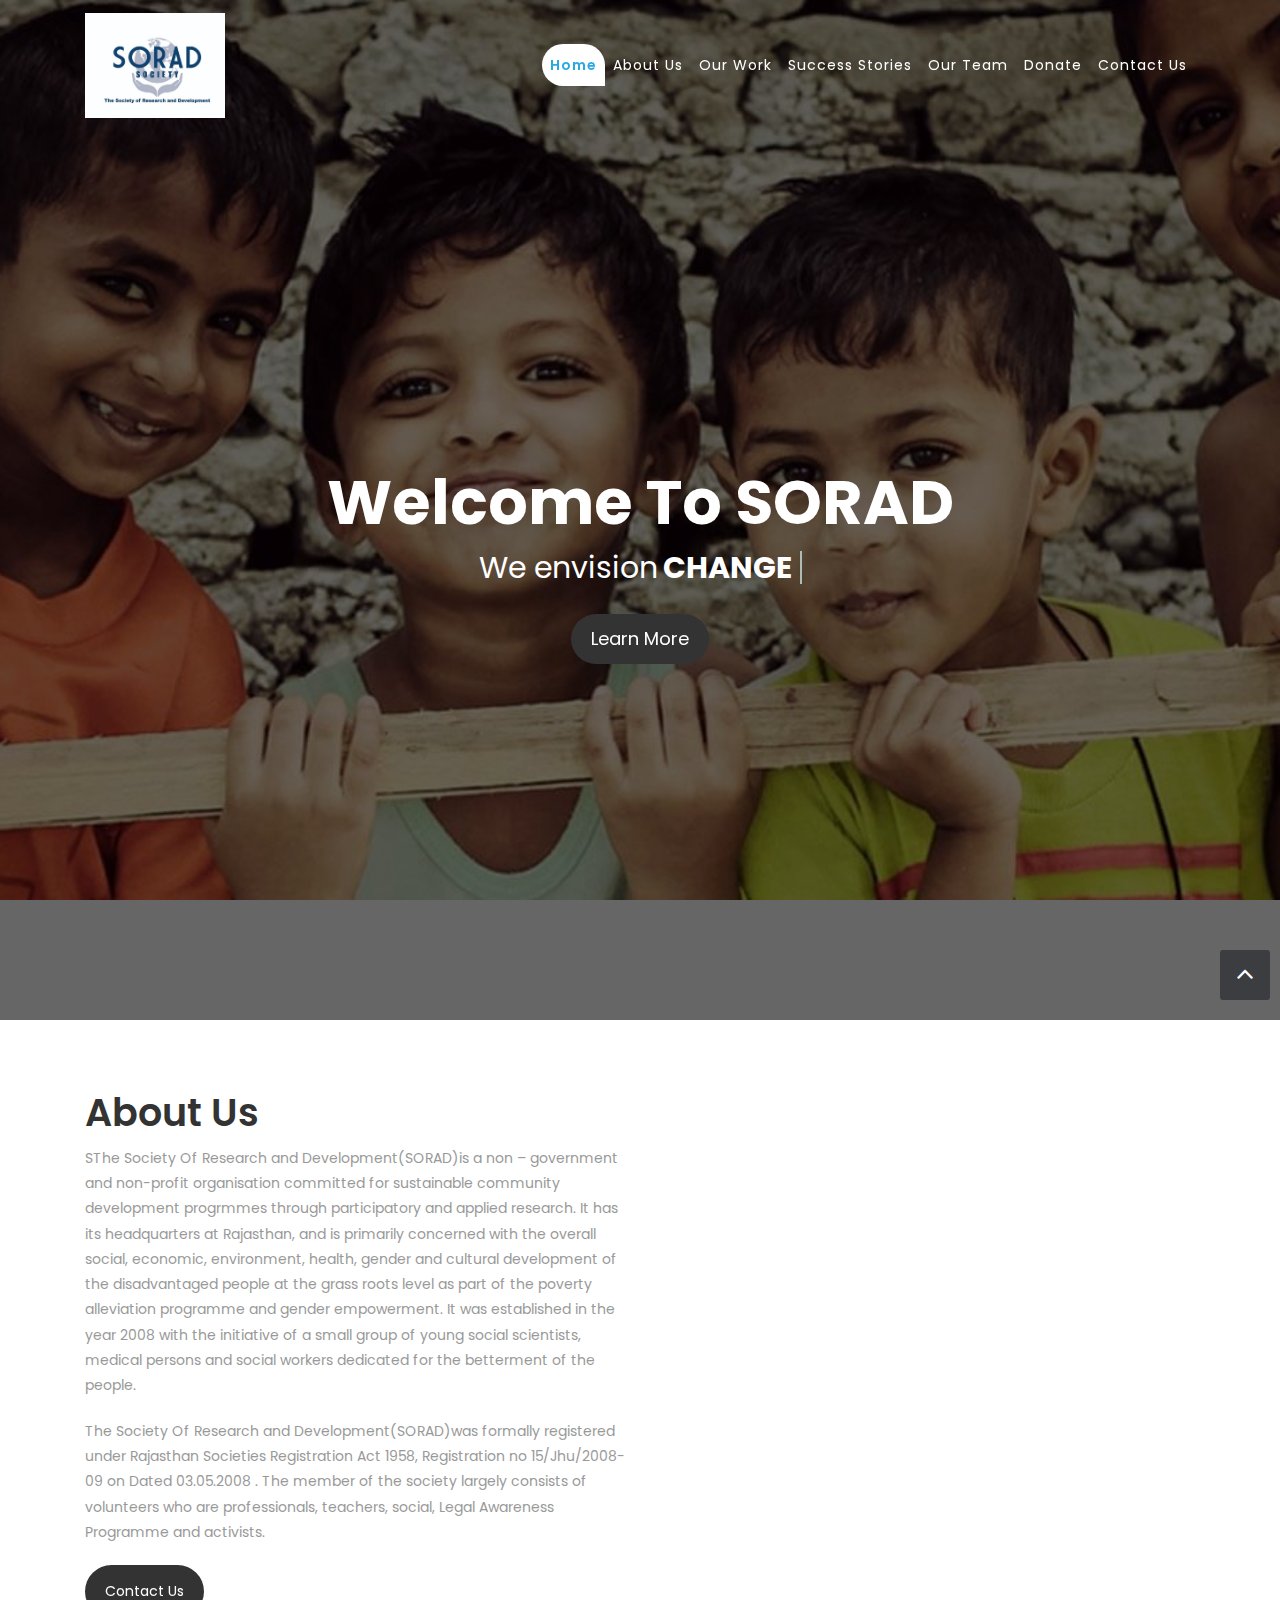
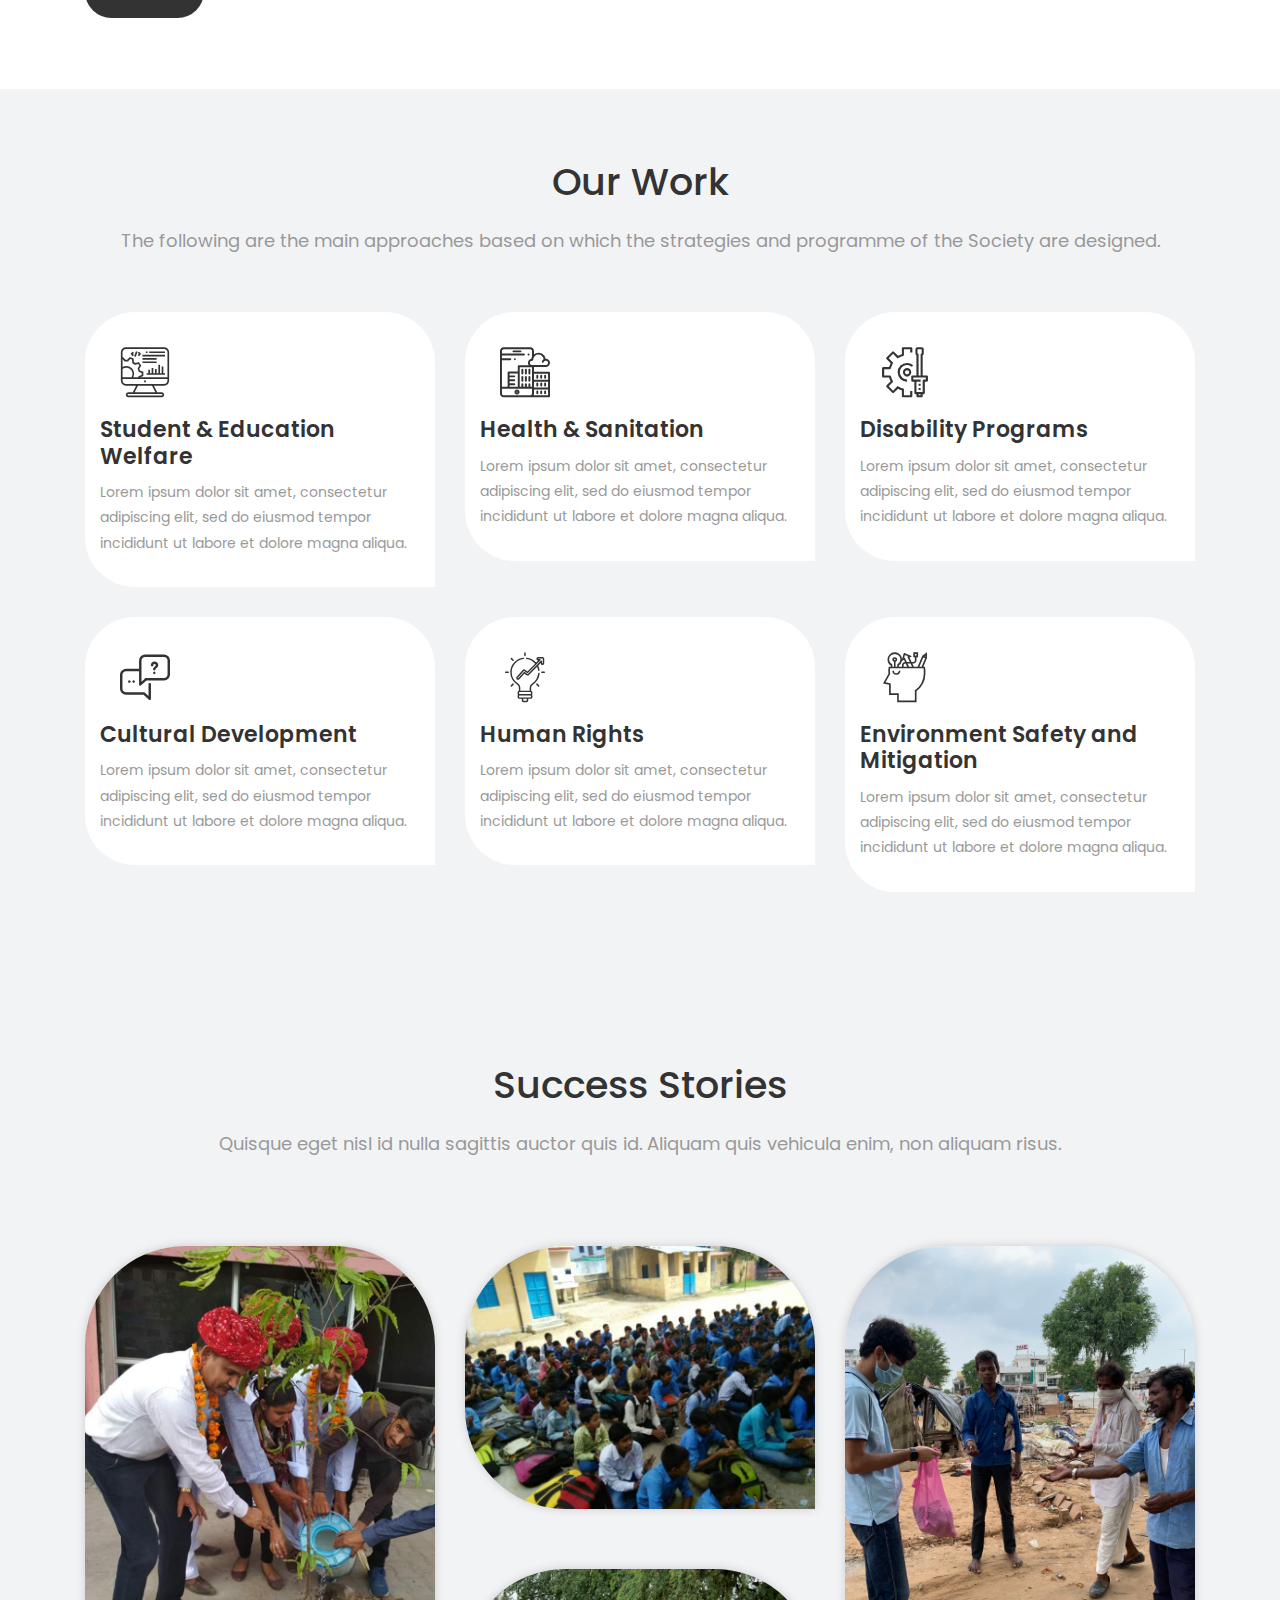
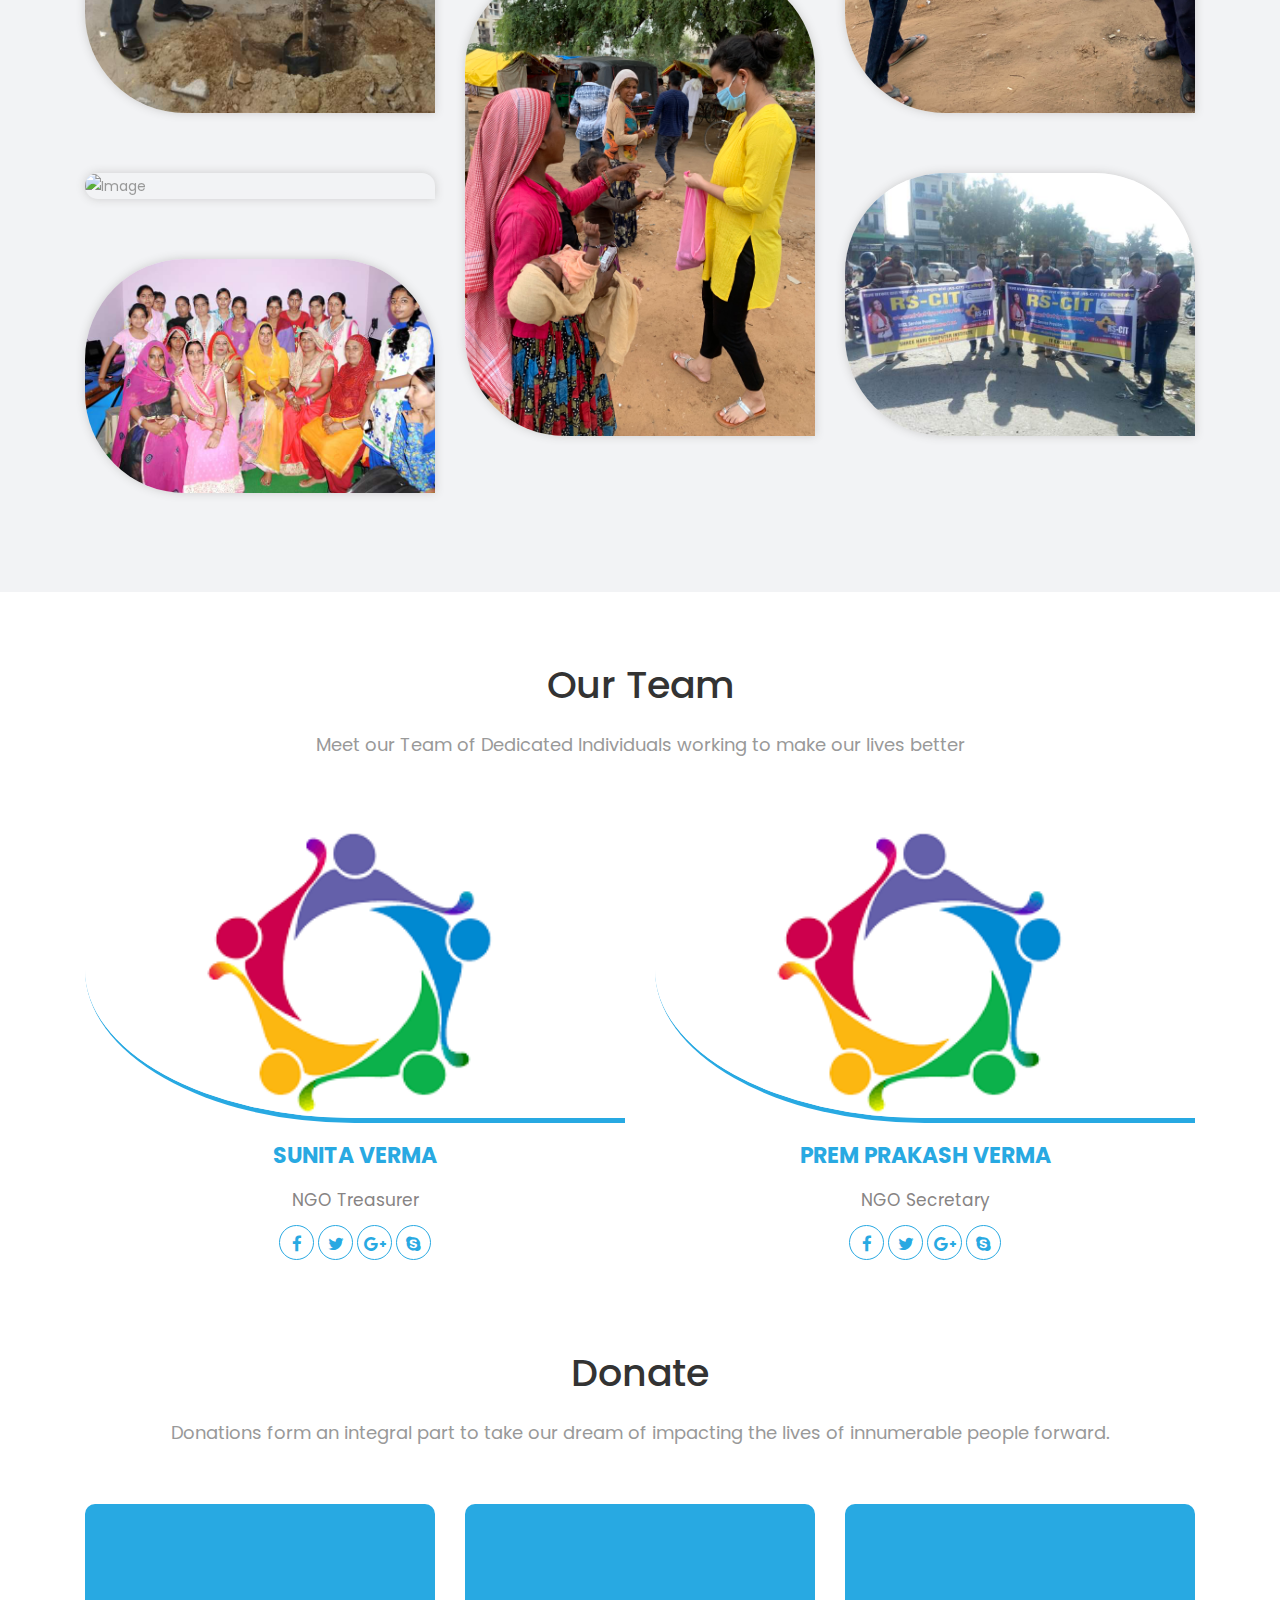
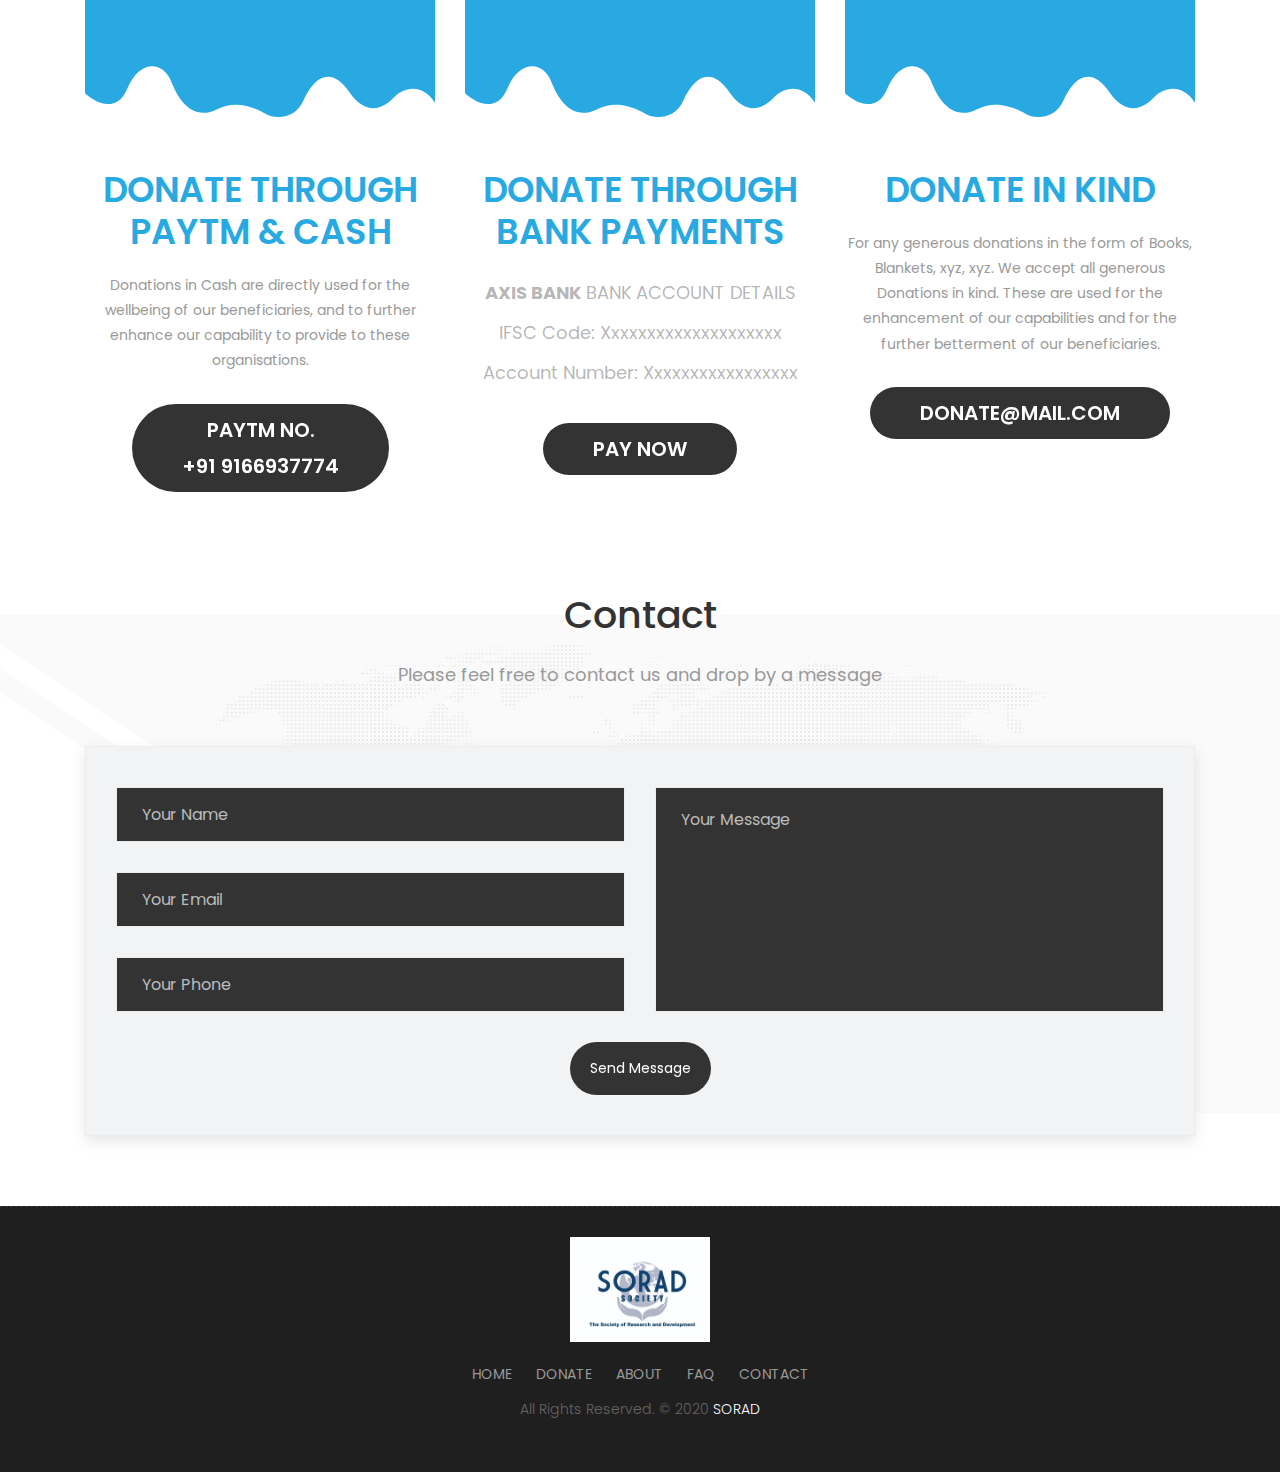
==== index.html @ 13f547b9 "First" ====
<!DOCTYPE html>
<html lang="en">

    <!-- Basic -->
    <meta charset="utf-8">
    <meta http-equiv="X-UA-Compatible" content="IE=edge">   
   
    <!-- Mobile Metas -->
    <meta name="viewport" content="width=device-width, minimum-scale=1.0, maximum-scale=1.0, user-scalable=no">
 
     <!-- Site Metas -->
    <title>SORAD || NGO || JAIPUR</title>  
    <meta name="keywords" content="">
    <meta name="description" content="">
    <meta name="author" content="">

    <!-- Site Icons -->
    <link rel="shortcut icon" href="images/favicon.png" type="image/x-icon" />
    <link rel="apple-touch-icon" href="images/favicon.png">

    <!-- Bootstrap CSS -->
    <link rel="stylesheet" href="css/bootstrap.min.css">
    <!-- Site CSS -->
    <link rel="stylesheet" href="style.css">
    <!-- Responsive CSS -->
    <link rel="stylesheet" href="css/responsive.css">
    <!-- Custom CSS -->
    <link rel="stylesheet" href="css/custom.css">
	<script src="js/modernizr.js"></script> <!-- Modernizr -->

    <!--[if lt IE 9]>
      <script src="https://oss.maxcdn.com/libs/html5shiv/3.7.0/html5shiv.js"></script>
      <script src="https://oss.maxcdn.com/libs/respond.js/1.4.2/respond.min.js"></script>
    <![endif]-->

</head>
<body id="page-top" class="politics_version">

    <!-- LOADER -->
    <div id="preloader">
        <div id="main-ld">
			<div id="loader"></div>  
		</div>
    </div><!-- end loader -->
    <!-- END LOADER -->
	
    <!-- Navigation -->
    <nav class="navbar navbar-expand-lg navbar-dark fixed-top" id="mainNav">
      <div class="container">
        <a class="navbar-brand js-scroll-trigger" href="#page-top">
			<img class="img" src="images/logo.jpeg" alt="" />
		</a>
        <button class="navbar-toggler navbar-toggler-right" type="button" data-toggle="collapse" data-target="#navbarResponsive" aria-controls="navbarResponsive" aria-expanded="false" aria-label="Toggle navigation">
          Menu
          <i class="fa fa-bars"></i>
        </button>
        <div class="collapse navbar-collapse" id="navbarResponsive">
          <ul class="navbar-nav text-uppercase ml-auto">
            <li class="nav-item">
              <a class="nav-link js-scroll-trigger active" href="#home">Home</a>
            </li>
            <li class="nav-item">
              <a class="nav-link js-scroll-trigger" href="#about">About Us</a>
            </li>
            <li class="nav-item">
              <a class="nav-link js-scroll-trigger" href="#services">Our Work</a>
            </li>
            <li class="nav-item">
              <a class="nav-link js-scroll-trigger" href="#portfolio">Success Stories</a>
            </li>
			<li class="nav-item">
              <a class="nav-link js-scroll-trigger" href="#team">Our Team</a>
            </li>
			<li class="nav-item">
              <a class="nav-link js-scroll-trigger" href="#pricing">Donate</a>
            </li>
			<li class="nav-item">
              <a class="nav-link js-scroll-trigger" href="#contact">Contact Us</a>
            </li>
          </ul>
        </div>
      </div>
    </nav>
	
	<section id="home" class="main-banner parallaxie" style="background: url('uploads/banner-01.jpg')">
		<div class="heading">
			<h1>Welcome to SORAD</h1>			
			<h3 class="cd-headline clip is-full-width">
				<span>We envision </span>
				<span class="cd-words-wrapper">
					<b class="is-visible"> Change</b>
					<b>reducing poverty</b>
					<b>fighting isolation</b>
					<b>making lives better</b>
				</span>
				<div class="btn-ber">
					<!-- <a class="get_btn hvr-bounce-to-top" href="#">Get started</a> -->
					<a class="learn_btn hvr-bounce-to-top" href="#">Learn More</a>
				</div>
			</h3>
		</div>
	</section>

    <div id="about" class="section wb">
        <div class="container">
            <div class="row">
                <div class="col-md-6">
                    <div class="message-box">                        
                        <h2>About Us</h2>
                        <p>SThe Society Of Research and Development(SORAD)is a non – government and non-profit organisation committed for sustainable community development progrmmes through participatory and applied research. It has its headquarters at Rajasthan, and is primarily concerned with the overall social, economic, environment, health, gender and cultural development of the disadvantaged people at the grass roots level as part of the poverty alleviation programme and gender empowerment. It was established in the year 2008 with the initiative of a small group of young social scientists, medical persons and social workers dedicated for the betterment of the people.
						<p>The Society Of Research and Development(SORAD)was formally registered under Rajasthan Societies Registration Act 1958, Registration no 15/Jhu/2008-09 on Dated 03.05.2008 . The member of the society largely consists of volunteers who are professionals, teachers, social, Legal Awareness Programme and activists.</p>

                        <a href="#" class="sim-btn hvr-bounce-to-top"><span>Contact Us</span></a>
                    </div><!-- end messagebox -->
                </div><!-- end col -->

                <div class="col-md-6">
                    <div class="right-box-pro wow fadeIn">
                        <img src="uploads/about_04.jpeg" alt="" class="img-fluid img-rounded">
                    </div><!-- end media -->
                </div><!-- end col -->
            </div><!-- end row -->
        </div><!-- end container -->
    </div><!-- end section -->
	
    <div id="services" class="section lb">
        <div class="container">
            <div class="section-title text-center">
                <h3>Our Work</h3>
                <p>The following are the main approaches based on which the strategies and programme of the Society are designed.</p>
            </div><!-- end title -->

            <div class="row">
				<div class="col-md-4">
                    <div class="services-inner-box">
						<div class="ser-icon">
							<i class="flaticon-seo"></i>
						</div>
						<h2>Student & Education Welfare</h2>
						<p>Lorem ipsum dolor sit amet, consectetur adipiscing elit, sed do eiusmod tempor incididunt ut labore et dolore magna aliqua.</p>
					</div>
                </div><!-- end col -->
                <div class="col-md-4">
                    <div class="services-inner-box">
						<div class="ser-icon">
							<i class="flaticon-development"></i>
						</div>
						<h2>Health & Sanitation</h2>
						<p>Lorem ipsum dolor sit amet, consectetur adipiscing elit, sed do eiusmod tempor incididunt ut labore et dolore magna aliqua.</p>
					</div>
                </div><!-- end col -->
				<div class="col-md-4">
                    <div class="services-inner-box">
						<div class="ser-icon">
							<i class="flaticon-process"></i>
						</div>
						<h2>Disability Programs</h2>
						<p>Lorem ipsum dolor sit amet, consectetur adipiscing elit, sed do eiusmod tempor incididunt ut labore et dolore magna aliqua.</p>
					</div>
                </div><!-- end col -->
				<div class="col-md-4">
                    <div class="services-inner-box">
						<div class="ser-icon">
							<i class="flaticon-discuss-issue"></i>
						</div>
						<h2>Cultural Development</h2>
						<p>Lorem ipsum dolor sit amet, consectetur adipiscing elit, sed do eiusmod tempor incididunt ut labore et dolore magna aliqua.</p>
					</div>
                </div><!-- end col -->
				<div class="col-md-4">
                    <div class="services-inner-box">
						<div class="ser-icon">
							<i class="flaticon-idea"></i>
						</div>
						<h2>Human Rights</h2>
						<p>Lorem ipsum dolor sit amet, consectetur adipiscing elit, sed do eiusmod tempor incididunt ut labore et dolore magna aliqua.</p>
					</div>
                </div><!-- end col -->
				<div class="col-md-4">
                    <div class="services-inner-box">
						<div class="ser-icon">
							<i class="flaticon-idea-1"></i>
						</div>
						<h2>Environment Safety and Mitigation</h2>
						<p>Lorem ipsum dolor sit amet, consectetur adipiscing elit, sed do eiusmod tempor incididunt ut labore et dolore magna aliqua.</p>
					</div>
                </div><!-- end col -->
            </div><!-- end row -->
        </div><!-- end container -->
    </div><!-- end section -->
	
	<div id="portfolio" class="section lb">
		<div class="container">
			<div class="section-title text-center">
                <h3>Success Stories</h3>
                <p>Quisque eget nisl id nulla sagittis auctor quis id. Aliquam quis vehicula enim, non aliquam risus.</p>
            </div><!-- end title -->
			
			<div class="gallery-menu row">
				<div class="col-md-12">
					<!-- <div class="button-group filter-button-group text-center">
						<button class="active" data-filter="*">All</button>
						<button data-filter=".gal_a">Web Development</button>
						<button data-filter=".gal_b">Creative Design</button>
						<button data-filter=".gal_c">Graphic Design</button>
					</div> -->
				</div>
			</div>
			
			<div class="gallery-list row">
				<div class="col-md-4 col-sm-6 gallery-grid gal_a gal_b">
					<div class="gallery-single fix">
						<img src="uploads/gallery1.jpeg" class="img-fluid" alt="Image">
						<div class="img-overlay">
							<a href="uploads/gallery_img-01.jpg" data-rel="prettyPhoto[gal]" class="hoverbutton global-radius"><i class="fa fa-picture-o"></i></a>
						</div>
					</div>
				</div>
				
				<div class="col-md-4 col-sm-6 gallery-grid gal_c gal_b">
					<div class="gallery-single fix">
						<img src="uploads/gallery2.jpeg" class="img-fluid" alt="Image">
						<div class="img-overlay">
							<a href="uploads/gallery_img-02.jpg" data-rel="prettyPhoto[gal]" class="hoverbutton global-radius"><i class="fa fa-picture-o"></i></a>
						</div>
					</div>
				</div>
				
				<div class="col-md-4 col-sm-6 gallery-grid gal_a gal_c">
					<div class="gallery-single fix">
						<img src="uploads/gallery3.jpg" class="img-fluid" alt="Image">
						<div class="img-overlay">
							<a href="uploads/gallery_img-03.jpg" data-rel="prettyPhoto[gal]" class="hoverbutton global-radius"><i class="fa fa-picture-o"></i></a>
						</div>
					</div>
				</div>
				
				<div class="col-md-4 col-sm-6 gallery-grid gal_b gal_a">
					<div class="gallery-single fix">
						<img src="uploads/gallery7.jpg" class="img-fluid" alt="Image">
						<div class="img-overlay">
							<a href="uploads/gallery_img-04.jpg" data-rel="prettyPhoto[gal]" class="hoverbutton global-radius"><i class="fa fa-picture-o"></i></a>
						</div>
					</div>
				</div>
				<div class="col-md-4 col-sm-6 gallery-grid gal_b gal_a">
					<div class="gallery-single fix">
						<img src="uploads/gallery8.jpg" class="img-fluid" alt="Image">
						<div class="img-overlay">
							<a href="uploads/gallery_img-04.jpg" data-rel="prettyPhoto[gal]" class="hoverbutton global-radius"><i class="fa fa-picture-o"></i></a>
						</div>
					</div>
				</div>
				<div class="col-md-4 col-sm-6 gallery-grid gal_a gal_c">
					<div class="gallery-single fix">
						<img src="uploads/gallery5.jpeg" class="img-fluid" alt="Image">
						<div class="img-overlay">
							<a href="uploads/gallery_img-05.jpg" data-rel="prettyPhoto[gal]" class="hoverbutton global-radius"><i class="fa fa-picture-o"></i></a>
						</div>
					</div>
				</div>
				
				<div class="col-md-4 col-sm-6 gallery-grid gal_c gal_a">
					<div class="gallery-single fix">
						<img src="uploads/gallery6.jpeg" class="img-fluid" alt="Image">
						<div class="img-overlay">
							<a href="uploads/gallery_img-06.jpg" data-rel="prettyPhoto[gal]" class="hoverbutton global-radius"><i class="fa fa-picture-o"></i></a>
						</div>
					</div>
				</div>
			</div>
			</div>
		</div>
	</div>
	
	
	<div id="team" class="section wb">
		<div class="container">
			<div class="section-title text-center">
				<h3>Our Team</h3>
				<p>Meet our Team of Dedicated Individuals working to make our lives better</p>
			</div><!-- end title -->
		
			<div class="row">
				<div class="col-md-6 col-sm-12">
					<div class="our-team">
						<div class="pic">
							<img src="images/logo.png">
						</div>
						<div class="team-content">
							<h3 class="title">Sunita Verma</h3>
							<span class="post">NGO Treasurer</span>
							<ul class="social">
								<li><a href="#" class="fa fa-facebook"></a></li>
								<li><a href="#" class="fa fa-twitter"></a></li>
								<li><a href="#" class="fa fa-google-plus"></a></li>
								<li><a href="#" class="fa fa-skype"></a></li>
							</ul>
						</div>
					</div>
				</div>
				
				<div class="col-md-6 col-sm-12">
					<div class="our-team">
						<div class="pic">
							<img src="images/logo.png">
						</div>
						<div class="team-content">
							<h3 class="title">Prem Prakash Verma</h3>
							<span class="post">NGO Secretary</span>
							<ul class="social">
								<li><a href="#" class="fa fa-facebook"></a></li>
								<li><a href="#" class="fa fa-twitter"></a></li>
								<li><a href="#" class="fa fa-google-plus"></a></li>
								<li><a href="#" class="fa fa-skype"></a></li>
							</ul>
						</div>
					</div>
				</div>
				<!-- 
				<div class="col-md-3 col-sm-6">
					<div class="our-team">
						<div class="pic">
							<img src="uploads/Khetanshu.jpeg">
						</div>
						<div class="team-content">
							<h3 class="title">Khetanshu</h3>
							<span class="post">Influencer</span>
							<ul class="social">
								<li><a href="#" class="fa fa-facebook"></a></li>
								<li><a href="#" class="fa fa-twitter"></a></li>
								<li><a href="#" class="fa fa-google-plus"></a></li>
								<li><a href="#" class="fa fa-skype"></a></li>
							</ul>
						</div>
					</div>
				</div>
				
				<div class="col-md-3 col-sm-6">
					<div class="our-team">
						<div class="pic">
							<img src="uploads/Khetanshu.jpeg">
						</div>
						<div class="team-content">
							<h3 class="title">Khetanshu</h3>
							<span class="post">NGO Head</span>
							<ul class="social">
								<li><a href="#" class="fa fa-facebook"></a></li>
								<li><a href="#" class="fa fa-twitter"></a></li>
								<li><a href="#" class="fa fa-google-plus"></a></li>
								<li><a href="#" class="fa fa-skype"></a></li>
							</ul>
						</div>
					</div>
				</div> -->
			</div>
		</div>
	</div>
	
	<div class="container">
			<div class="section-title text-center">
                <h3>Donate</h3>
                <p> Donations form an integral part to take our dream of impacting the lives of innumerable people forward. </p>
            </div>
			<div class="row">
                <div class="col-md-4 col-sm-6">
                    <div class="pricingTable">
                        <svg x="0" y="0" viewBox="0 0 360 220">
                            <g>
                                <path fill="#28a9e2" d="M0.732,193.75c0,0,29.706,28.572,43.736-4.512c12.976-30.599,37.005-27.589,44.983-7.061
                                    c8.09,20.815,22.83,41.034,48.324,27.781c21.875-11.372,46.499,4.066,49.155,5.591c6.242,3.586,28.729,7.626,38.246-14.243
                                    s27.202-37.185,46.917-8.488c19.715,28.693,38.687,13.116,46.502,4.832c7.817-8.282,27.386-15.906,41.405,6.294V0H0.48
                                    L0.732,193.75z"></path>
                            </g>
                            <text transform="matrix(1 0 0 1 69.7256 116.2686)" fill="#fff" font-size="78.4489"></text>
                            <text transform="matrix(0.9566 0 0 1 197.3096 83.9121)" fill="#fff" font-size="29.0829"></text>
                            <text transform="matrix(1 0 0 1 233.9629 115.5303)" fill="#fff" font-size="15.4128"></text>
                        </svg>
                        <div class="pricing-content">
                            <h3 class="title">Donate Through Paytm & Cash</h3>
                            <ul class="pricing-content">
                                Donations in Cash are directly used for the wellbeing of our beneficiaries, and to further enhance our capability to provide to these organisations.
                            </ul>
                            <a href="#" class="sim-btn hvr-bounce-to-top pricingTable-signup">Paytm No.<br> +91 9166937774</a>
                        </div>
                    </div>
                </div>

                <div class="col-md-4 col-sm-6">
                    <div class="pricingTable blue">
                        <svg x="0" y="0" viewBox="0 0 360 220">
                            <g>
                                <path fill="#28a9e2" d="M0.732,193.75c0,0,29.706,28.572,43.736-4.512c12.976-30.599,37.005-27.589,44.983-7.061
                                    c8.09,20.815,22.83,41.034,48.324,27.781c21.875-11.372,46.499,4.066,49.155,5.591c6.242,3.586,28.729,7.626,38.246-14.243
                                    s27.202-37.185,46.917-8.488c19.715,28.693,38.687,13.116,46.502,4.832c7.817-8.282,27.386-15.906,41.405,6.294V0H0.48
                                    L0.732,193.75z"></path>
                            </g>
                            <text transform="matrix(1 0 0 1 69.7256 116.2686)" fill="#fff" font-size="78.4489"></text>
                            <text transform="matrix(0.9566 0 0 1 197.3096 83.9121)" fill="#fff" font-size="29.0829"></text>
                            <text transform="matrix(1 0 0 1 233.9629 115.5303)" fill="#fff" font-size="15.4128"></text>
                        </svg>
                        <div class="pricing-content">
                            <h3 class="title">Donate Through Bank Payments</h3>
                            <ul class="pricing-content">
                                <li>
                                	<b> AXIS BANK</b>
                                	BANK ACCOUNT DETAILS <br>
                                	IFSC Code: xxxxxxxxxxxxxxxxxxxx
                                	Account Number: xxxxxxxxxxxxxxxxx

                                </li>
                            </ul>
                            <a href="#" class="sim-btn hvr-bounce-to-top pricingTable-signup">Pay Now</a>
                        </div>
                    </div>
                </div>

                <div class="col-md-4 col-sm-6">
                    <div class="pricingTable red">
                        <svg x="0" y="0" viewBox="0 0 360 220">
                            <g>
                                <path fill="#28a9e2" d="M0.732,193.75c0,0,29.706,28.572,43.736-4.512c12.976-30.599,37.005-27.589,44.983-7.061
                                    c8.09,20.815,22.83,41.034,48.324,27.781c21.875-11.372,46.499,4.066,49.155,5.591c6.242,3.586,28.729,7.626,38.246-14.243
                                    s27.202-37.185,46.917-8.488c19.715,28.693,38.687,13.116,46.502,4.832c7.817-8.282,27.386-15.906,41.405,6.294V0H0.48
                                    L0.732,193.75z"></path>
                            </g>
                            <text transform="matrix(1 0 0 1 69.7256 116.2686)" fill="#fff" font-size="78.4489"></text>
                            <text transform="matrix(0.9566 0 0 1 197.3096 83.9121)" fill="#fff" font-size="29.0829"></text>
                            <text transform="matrix(1 0 0 1 233.9629 115.5303)" fill="#fff" font-size="15.4128"></text>
                        </svg>
                        <div class="pricing-content">
                            <h3 class="title">Donate In Kind</h3>
                            <ul class="pricing-content">
                                For any generous donations in the form of Books, Blankets, xyz, xyz. We accept all generous Donations in kind. These are used for the enhancement of our capabilities and for the further betterment of our beneficiaries.
                            </ul>
                            <a href="#" class="sim-btn hvr-bounce-to-top pricingTable-signup">donate@mail.com</a>
                        </div>
                    </div>
                </div>
            </div>
			
		</div>
	</div>

    <div id="contact" class="section db">
        <div class="container">
            <div class="section-title text-center">
                <h3>Contact</h3>
                <p>Please feel free to contact us and drop by a message</p>
            </div><!-- end title -->

            <div class="row">
                <div class="col-md-12">
                    <div class="contact_form">
                        <div id="message"></div>
                        <form id="contactForm" name="sentMessage" novalidate="novalidate">
							<div class="row">
								<div class="col-md-6">
									<div class="form-group">
										<input class="form-control" id="name" type="text" placeholder="Your Name" required="required" data-validation-required-message="Please enter your name.">
										<p class="help-block text-danger"></p>
									</div>
									<div class="form-group">
										<input class="form-control" id="email" type="email" placeholder="Your Email" required="required" data-validation-required-message="Please enter your email address.">
										<p class="help-block text-danger"></p>
									</div>
									<div class="form-group">
										<input class="form-control" id="phone" type="tel" placeholder="Your Phone" required="required" data-validation-required-message="Please enter your phone number.">
										<p class="help-block text-danger"></p>
									</div>
								</div>
								<div class="col-md-6">
									<div class="form-group">
										<textarea class="form-control" id="message" placeholder="Your Message" required="required" data-validation-required-message="Please enter a message."></textarea>
										<p class="help-block text-danger"></p>
									</div>
								</div>
								<div class="clearfix"></div>
								<div class="col-lg-12 text-center">
									<div id="success"></div>
									<button id="sendMessageButton" class="sim-btn hvr-bounce-to-top" type="submit">Send Message</button>
								</div>
							</div>
						</form>
                    </div>
                </div><!-- end col -->
            </div><!-- end row -->
        </div><!-- end container -->
    </div><!-- end section -->

    <div class="copyrights">
        <div class="container">
            <div class="footer-distributed">
				<a href="#"><img src="images/logo.jpeg" class="img" alt="" /></a>
                <div class="footer-center">
                    <p class="footer-links">
                        <a href="#">Home</a>
                        <!-- <a href="#">Blog</a> -->
                        <a href="#">Donate</a>
                        <a href="#">About</a>
                        <a href="#">Faq</a>
                        <a href="#">Contact</a>
                    </p>
                    <p class="footer-company-name">All Rights Reserved. &copy; 2020 <a href="#">SORAD</a>				
				</p>
                </div>
            </div>
        </div><!-- end container -->
    </div><!-- end copyrights -->

    <a href="#" id="scroll-to-top" class="dmtop global-radius"><i class="fa fa-angle-up"></i></a>

    <!-- ALL JS FILES -->
    <script src="js/all.js"></script>
	<!-- Camera Slider -->
	<script src="js/jquery.mobile.customized.min.js"></script>
	<script src="js/jquery.easing.1.3.js"></script> 
	<script src="js/parallaxie.js"></script>
	<script src="js/headline.js"></script>
	<!-- Contact form JavaScript -->
    <script src="js/jqBootstrapValidation.js"></script>
    <script src="js/contact_me.js"></script>
    <!-- ALL PLUGINS -->
    <script src="js/custom.js"></script>
    <script src="js/jquery.vide.js"></script>

</body>
</html>
---- style.css ----
/*------------------------------------------------------------------
    Version: 1.0
-------------------------------------------------------------------*/

/*------------------------------------------------------------------
    IMPORT FONTS
-------------------------------------------------------------------*/

@import url('https://fonts.googleapis.com/css?family=Poppins:100,200,300,400,500,600,700,800');

/*------------------------------------------------------------------
    IMPORT FILES
-------------------------------------------------------------------*/

@import url(css/animate.css);
@import url(css/camera.css);
@import url(css/flaticon.css);
@import url(css/prettyPhoto.css);
@import url(css/owl.carousel.css);
@import url(css/font-awesome.min.css);

/*------------------------------------------------------------------
    SKELETON
-------------------------------------------------------------------*/

body {
    color: #999999;
    font-size: 14px;
    font-family: 'Poppins', sans-serif;
    line-height: 1.80857;
}

html, body{
	height: 100%;
}

body.demos .section {
    background: url(images/bg.png) repeat top center #f2f3f5;
}

body.demos .section-title img {
    max-width: 280px;
    display: block;
    margin: 10px auto;
}

body.demos .service-widget h3 {
    border-bottom: 1px solid #ededed;
    font-size: 18px;
    padding: 20px 0;
    background-color: #ffffff;
}

body.demos .service-widget {
    margin: 0 0 30px;
    padding: 30px;
    background-color: #fff
}

body.demos .container-fluid {
    max-width: 1080px
}

a {
    color: #1f1f1f;
    text-decoration: none !important;
    outline: none !important;
    -webkit-transition: all .3s ease-in-out;
    -moz-transition: all .3s ease-in-out;
    -ms-transition: all .3s ease-in-out;
    -o-transition: all .3s ease-in-out;
    transition: all .3s ease-in-out;
}

h1,
h2,
h3,
h4,
h5,
h6 {
    letter-spacing: 0;
    font-weight: normal;
    position: relative;
    padding: 0 0 10px 0;
    font-weight: normal;
    line-height: 120% !important;
    color: #333333;
    margin: 0
}

h1 {
    font-size: 24px
}

h2 {
    font-size: 22px
}

h3 {
    font-size: 18px
}

h4 {
    font-size: 16px
}

h5 {
    font-size: 14px
}

h6 {
    font-size: 13px
}

h1 a,
h2 a,
h3 a,
h4 a,
h5 a,
h6 a {
    color: #212121;
    text-decoration: none!important;
    opacity: 1
}

h1 a:hover,
h2 a:hover,
h3 a:hover,
h4 a:hover,
h5 a:hover,
h6 a:hover {
    opacity: .8
}

a {
    color: #222222;
    text-decoration: none;
    outline: none;
}

a,
.btn {
    text-decoration: none !important;
    outline: none !important;
    -webkit-transition: all .3s ease-in-out;
    -moz-transition: all .3s ease-in-out;
    -ms-transition: all .3s ease-in-out;
    -o-transition: all .3s ease-in-out;
    transition: all .3s ease-in-out;
}

.btn-custom {
    margin-top: 20px;
    background-color: transparent !important;
    border: 2px solid #ddd;
    padding: 12px 40px;
    font-size: 16px;
}

.lead {
    font-size: 18px;
    line-height: 30px;
    color: #767676;
    margin: 0;
    padding: 0;
}

blockquote {
    margin: 20px 0 20px;
    padding: 30px;
}

ul, li, ol{
	margin: 0px;
	list-style: none;
	padding: 0px;
}


/*------------------------------------------------------------------
    WP CORE
-------------------------------------------------------------------*/

.first {
    clear: both
}

.last {
    margin-right: 0
}

.alignnone {
    margin: 5px 20px 20px 0;
}

.aligncenter,
div.aligncenter {
    display: block;
    margin: 5px auto 5px auto;
}

.alignright {
    float: right;
    margin: 10px 0 20px 20px;
}

.alignleft {
    float: left;
    margin: 10px 20px 20px 0;
}

a img.alignright {
    float: right;
    margin: 10px 0 20px 20px;
}

a img.alignnone {
    margin: 10px 20px 20px 0;
}

a img.alignleft {
    float: left;
    margin: 10px 20px 20px 0;
}

a img.aligncenter {
    display: block;
    margin-left: auto;
    margin-right: auto
}

.wp-caption {
    background: #fff;
    border: 1px solid #f0f0f0;
    max-width: 96%;
    /* Image does not overflow the content area */
    padding: 5px 3px 10px;
    text-align: center;
}

.wp-caption.alignnone {
    margin: 5px 20px 20px 0;
}

.wp-caption.alignleft {
    margin: 5px 20px 20px 0;
}

.wp-caption.alignright {
    margin: 5px 0 20px 20px;
}

.wp-caption img {
    border: 0 none;
    height: auto;
    margin: 0;
    max-width: 98.5%;
    padding: 0;
    width: auto;
}

.wp-caption p.wp-caption-text {
    font-size: 11px;
    line-height: 17px;
    margin: 0;
    padding: 0 4px 5px;
}


/* Text meant only for screen readers. */

.screen-reader-text {
    clip: rect(1px, 1px, 1px, 1px);
    position: absolute !important;
    height: 1px;
    width: 1px;
    overflow: hidden;
}

.screen-reader-text:focus {
    background-color: #f1f1f1;
    border-radius: 3px;
    box-shadow: 0 0 2px 2px rgba(0, 0, 0, 0.6);
    clip: auto !important;
    color: #21759b;
    display: block;
    font-size: 14px;
    font-size: 0.875rem;
    font-weight: bold;
    height: auto;
    left: 5px;
    line-height: normal;
    padding: 15px 23px 14px;
    text-decoration: none;
    top: 5px;
    width: auto;
    z-index: 100000;
    /* Above WP toolbar. */
}


/*------------------------------------------------------------------
    HEADER
-------------------------------------------------------------------*/

.navbar-dark{
	background-color: transparent;
	transition: all 0.3s ease 0s;
}

.navbar-dark .navbar-nav .nav-link{
	color: #ffffff;
	letter-spacing: 1px;
	font-size: 14px;
	position: relative;
	text-transform: capitalize;
}
.navbar-dark .navbar-nav .nav-link:hover{
	color: #ffffff;
}
.navbar-dark .navbar-nav .nav-link.active{
	font-weight: 600;
}
.navbar-dark .navbar-nav .nav-link::after {
    content: '';
    width: 0;
    height: 3px;
    background: #ffffff;
    position: absolute;
    bottom: 0;
    left: 0;
	right: 0;
	text-align: center;
	margin: 0 auto;
    border-radius: 0px;
    -webkit-transition: all .5s;
    transition: all .5s;
    z-index: -1;
}
.navbar-dark .navbar-nav .nav-link.active{
	color: #28a9e2;
}
.navbar-dark .navbar-nav .nav-link.active::after {
	width: 100%;
	height: 42px;
	border-radius: 100px 100px 0px 100px;
}


#mainNav.navbar-shrink .navbar-nav .nav-link{
	color: #28a9e2;
}

#mainNav.navbar-shrink .navbar-nav .nav-link::after{
	background: #28a9e2;
}

#mainNav.navbar-shrink .navbar-nav .nav-link.active{
	color: #ffffff;
}

#mainNav.navbar-shrink .navbar-brand img{
	max-width: 130px;
}


/*------------------------------------------------------------------
    SECTIONS
-------------------------------------------------------------------*/

.main-banner{
	height: 100%;
	position: relative;
}

.main-banner{
	display: table;
    width: 100%;
	text-align: center;
}
.main-banner::after {
    content: " ";
    position: absolute;
    top: 0;
    bottom: 0;
    left: 0;
    right: 0;
    background-color: #000;
    z-index: 0;
    opacity: .6;
}
.heading{
	color: #fff;
	display: table-cell;
    padding-top: 120px;
	vertical-align: middle;
	position: relative;
	z-index: 1;
}
.heading h1{
	color: #ffffff;
	font-weight: 700;
	font-size: 62px;
	text-transform: capitalize;
}
.heading p{
	font-size: 18px;
	padding: 20px 0px;
}

.heading h3{
	color: ffffff;
}

.cd-words-wrapper {
  display: inline-block;
  position: relative;
  text-align: left;
}
.cd-words-wrapper b {
  display: inline-block;
  position: absolute;
  white-space: nowrap;
  left: 0;
  top: 0;
}
.cd-words-wrapper b.is-visible {
  position: relative;
}
.no-js .cd-words-wrapper b {
  opacity: 0;
}
.no-js .cd-words-wrapper b.is-visible {
  opacity: 1;
}

/* -------------------------------- 

xclip 

-------------------------------- */
.cd-headline.clip span {
  display: inline-block;
  padding: .2em 0;
  color: #ffffff;
  font-size: 30px;
}
.cd-headline.clip span b{
	text-transform: uppercase;
}
.cd-headline.clip .cd-words-wrapper {
  overflow: hidden;
  vertical-align: top;
}
.cd-headline.clip .cd-words-wrapper::after {
  /* line */
  content: '';
  position: absolute;
  top: 0;
  right: 0;
  width: 2px;
  height: 100%;
  background-color: #aebcb9;
}
.cd-headline.clip b {
  opacity: 0;
}
.cd-headline.clip b.is-visible {
  opacity: 1;
}


#mainNav.navbar-shrink {
    padding-top: 10px;
    padding-bottom: 10px;
    background-color: #ffffff;
	-webkit-animation: fadeInDown 700ms;
	animation: fadeInDown 700ms;
	-webkit-backface-visibility: hidden;
	border-radius: 0px;
	background: rgba(255, 255, 255) none repeat;
	box-shadow: -1px 1px 1px rgba(0, 0, 0, 0.1);
}

#clouds{
	margin-top: -5%;
	position: relative;
	z-index: 1;
}
#clouds path {
    fill: #ffffff;
    bottom: -10px;
    overflow: hidden;
    stroke: #ffffff;
}

.section {
    display: block;
    position: relative;
    overflow: hidden;
    padding: 70px 0;
}

.noover {
    overflow: visible;
}

.noover .btn-dark {
    border: 0 !important;
}

.nopad {
    padding: 0;
}

.nopadtop {
    padding-top: 0;
}

.section.wb {
    background-color: #ffffff;
}

.section.lb {
    background-color: #f2f3f5;
}

.section.db {
    background-color: #111111;
}

.section.color1 {
    background-color: #448AFF;
}

.first-section {
    display: block;
    position: relative;
    overflow: hidden;
    padding: 16em 0 13em;
}

.first-section h2 {
    color: #ffffff;
    font-size: 68px;
    font-weight: 300;
    text-transform: capitalize;
    display: block;
    margin: 0;
    padding: 0 0 30px;
    position: relative;
}

.first-section .lead {
    font-size: 21px;
    font-weight: 300;
    padding: 0 0 40px;
    margin: 0;
    line-height: inherit;
    color: #ffffff;
}

.macbookright {
    width: 980px;
    position: absolute;
    right: -15%;
    bottom: -6%;
}

.section-title {
    display: block;
    position: relative;
    margin-bottom: 60px;
}

.section-title p {
    color: #999;
    font-weight: 400;
    font-size: 18px;
    line-height: 23px;
    margin: 0;
}

.section-title h3 {
    font-size: 38px;
    font-weight: 500;
    line-height: 62px;
    margin: 0 0 25px;
    padding: 0;
    text-transform: none;
}

.section.colorsection p,
.section.colorsection h3{
    color: #ffffff;
}



.btn-hover-new{
	color: #333333;
	-webkit-transition: all 0.5s;
	-moz-transition: all 0.5s;
	-o-transition: all 0.5s;
	transition: all 0.5s;
	position: relative;
	border: 1px solid #333333;
	overflow: hidden;
	padding: 0px 18px;
	display: inline-block;
}

.sim-btn{	
	text-align: center;
	margin-right: auto;
	margin-left: auto;
	margin-top: 0px;
	cursor: pointer;
}

.btn-hover-new::after {
    content: attr(data-text);
    position: absolute;
    width: 100%;
    height: 100%;
    top: 0;
    left: 0;
    opacity: 0;
    -webkit-transform: translate(-30%, 0);
    transform: translate(-30%, 0);
    -webkit-transition: all 0.3s;
    -moz-transition: all 0.3s;
    -o-transition: all 0.3s;
    transition: all 0.3s;
}

.btn-hover-new span {
    -webkit-transition: all 0.3s;
    -moz-transition: all 0.3s;
    -o-transition: all 0.3s;
    transition: all 0.3s;
}

.btn-hover-new:hover{
	color: #ffffff;
	background-color: #333333;
}
.btn-hover-new:hover > span {
    opacity: 0;
    -webkit-transform: translate(0px,40px);
    transform: translate(0px,40px);
}
.btn-hover-new:hover::after {
    opacity: 1;
    -webkit-transform: translate(0, 0);
    transform: translate(0, 0);
}




.right-box-pro{
	position: relative;
	-webkit-box-shadow: 0px 0px 30px -4px rgba(0, 0, 0, 0.3);
	box-shadow: 0px 0px 30px -4px rgba(0, 0, 0, 0.3);
}
.right-box-pro img{
	position: relative;
	z-index: 2;
}
.right-box-pro::before {
    content: "";
    background: url(images/country-quilt-dark.png);
    width: 100%;
    height: 100%;
	border-radius: 100px 100px 0px 100px;
    position: absolute;
    bottom: -20px;
    right: -20px;
    z-index: 0;
}



.services-inner-box{
	padding: 15px;
	background: #ffffff;
	margin-bottom: 30px;
	border-radius: 50px 50px 0px 50px;
	position: relative;
	transition: all 0.3s ease-in-out 0s;
}
.ser-icon{
	width: 90px;
	height: 90px;
	text-align: center;
	line-height: 90px;
	position: relative;
	z-index: 1;
}
.ser-icon i{
	font-size: 50px;
	color: #333333;
}
.services-inner-box h2{
	font-size: 22px;
	font-weight: 600;
	position: relative;
	z-index: 1;
}
.services-inner-box p{
	font-size: 14px;
	position: relative;
	z-index: 1;
}

.services-inner-box::after{
	background: #28a9e2;
	width: 0px;
	height: 0px;
	content: "";
	position: absolute;
	right: 0px;
	bottom: 0px;
	border-radius: 50px 50px 0px 50px;
	transition: all 0.3s ease-in-out 0s;
	z-index: 0;
}
.services-inner-box:hover::after{
	width: 100%;
	height: 100%;
	transition: all 0.3s ease-in-out 0s;
}

.services-inner-box:hover .ser-icon i{
	color: #ffffff;
}

.services-inner-box:hover h2{
	color: #ffffff;
	transition: all 0.3s ease-in-out 0s;
}
.services-inner-box:hover p{
	color: #ffffff;
}
 
.img{
   
    height:auto;
    width: 140px;

}
.btn-ber{
	margin-top: 30px;
}

.get_btn{
	background: #ffffff;
	color: #333333;
	padding: 14px 20px;
	border-radius: 100px;
	overflow: hidden;
}
.get_btn:hover{
	color: #ffffff;
}

.learn_btn{
	background: #333333;
	color: #ffffff;
	padding: 14px 20px;
	border-radius: 100px;
	overflow: hidden;
}
.learn_btn:hover{
	color: #ffffff;
}

.sim-btn{
	background: #333333;
	color: #ffffff;
	padding: 14px 20px;
	border-radius: 100px;
	overflow: hidden;
	border: none;
}

.sim-btn:hover{
	color: #ffffff;
}

.hvr-bounce-to-top{
	display: inline-block;
	vertical-align: middle;
	-webkit-transform: perspective(1px) translateZ(0);
	transform: perspective(1px) translateZ(0);
	box-shadow: 0 0 1px rgba(0, 0, 0, 0);
	position: relative;
	-webkit-transition-property: color;
	transition-property: color;
	-webkit-transition-duration: 0.5s;
	transition-duration: 0.5s;
}
.hvr-bounce-to-top::before {
    content: "";
    position: absolute;
    z-index: -1;
    top: 0;
    left: 0;
    right: 0;
    bottom: 0;
    background: #2098D1;
    -webkit-transform: scaleY(0);
    transform: scaleY(0);
    -webkit-transform-origin: 50% 100%;
    transform-origin: 50% 100%;
    -webkit-transition-property: transform;
    transition-property: transform;
    -webkit-transition-duration: 0.5s;
    transition-duration: 0.5s;
    -webkit-transition-timing-function: ease-out;
    transition-timing-function: ease-out;
}
.hvr-bounce-to-top:hover::before, .hvr-bounce-to-top:focus::before, .hvr-bounce-to-top:active::before {
    -webkit-transform: scaleY(1);
    transform: scaleY(1);
    -webkit-transition-timing-function: cubic-bezier(0.52, 1.64, 0.37, 0.66);
    transition-timing-function: cubic-bezier(0.52, 1.64, 0.37, 0.66);
}



/*------------------------------------------------------------------
    PORTFOLIO
-------------------------------------------------------------------*/

.item-h2,
.item-h1 {
    height: 100% !important;
    height: auto !important;
}

.isotope-item {
    z-index: 2;
    padding: 0;
}

.isotope-hidden.isotope-item {
    pointer-events: none;
    z-index: 1;
}

.isotope,
.isotope .isotope-item {
    /* change duration value to whatever you like */
    -webkit-transition-duration: 0.8s;
    -moz-transition-duration: 0.8s;
    transition-duration: 0.8s;
}

.isotope {
    -webkit-transition-property: height, width;
    -moz-transition-property: height, width;
    transition-property: height, width;
}

.isotope .isotope-item {
    -webkit-transition-property: -webkit-transform, opacity;
    -moz-transition-property: -moz-transform, opacity;
    transition-property: transform, opacity;
}

.portfolio-filter ul {
    padding: 0;
    z-index: 2;
    display: block;
    position: relative;
    margin: 0;
}

.portfolio-filter ul li {
    border-radius: 0;
    display: inline-block;
    margin: 0 5px 0 0;
    text-decoration: none;
    text-transform: uppercase;
    vertical-align: middle;
}

.portfolio-filter ul li:last-child:after {
    content: "";
}

.portfolio-filter ul li .btn-dark {
    box-shadow: none;
    background-color: transparent;
    border: 1px solid #e6e7e6 !important;
    color: #1f1f1f;
    font-weight: 400;
    font-size: 13px;
    padding: 10px 30px;
}

.da-thumbs {
    list-style: none;
    position: relative;
    padding: 0;
}

.da-thumbs .pitem {
    margin: 0;
    padding: 15px;
    position: relative;
}

.da-thumbs .pitem a,
.da-thumbs .pitem a img {
    display: block;
    position: relative;
}

.da-thumbs .pitem a {
    overflow: hidden;
}

.da-thumbs .pitem a div {
    position: absolute;
    background-color: rgba(0, 0, 0, 0.8);
    width: 100%;
    height: 100%;
}

.da-thumbs .pitem a div h3 {
    display: block;
    color: #ffffff;
    font-size: 20px;
    padding: 30px 15px;
    text-transform: capitalize;
    font-weight: normal;
}

.da-thumbs .pitem a div h3 small {
    display: block;
    color: #ffffff;
    margin-top: 5px;
    font-size: 13px;
    font-weight: 300;
}

.da-thumbs .pitem a div i {
    background-color: #1f1f1f;
    position: absolute;
    color: #ffffff !important;
    bottom: 0;
    font-size: 15px;
    z-index: 12;
    right: 0;
    width: 40px;
    height: 40px;
    line-height: 40px;
    text-align: center;
}


/*------------------------------------------------------------------
    TESTIMONIALS
-------------------------------------------------------------------*/

.logos img {
    margin: auto;
    display: block;
    text-align: center;
    width: 100%;
    opacity: 0.3;
}

.logos img:hover {
    opacity: 0.5;
}

.desc h3 i {
    color: #cccccc;
    font-size: 37px;
    vertical-align: middle;
    margin-right: 12px;
}

.desc {
    padding: 30px;
    position: relative;
    background: #000;
    border: 1px solid #111111;
}

.testi-meta {
    display: block;
    margin-top: 20px;
}

.testimonial h4 {
    font-size: 18px;
    color: #333333;
    padding: 13px 0 0;
}

.testimonial img {
    max-width: 55px;
}

.testimonial small {
    margin-top: 7px;
    font-size: 16px;
    display: block;
}

.testimonial {
    background-color: transparent;
}

.testimonial h3 {
    padding: 0 0 10px;
    font-size: 20px;
    font-weight: 600;
	color: #ffffff;
}

.testimonial small,
.testimonial .lead {
    background-color: transparent;
    color: #aaa;
    display: block;
    font-size: 16px;
    font-style: normal;
    line-height: 30px;
    margin: 0;
    padding: 0;
    position: relative;
}

.testimonial p:after {
    display: none;
}


/*------------------------------------------------------------------
    PRICING TABLES
-------------------------------------------------------------------*/

.pricing-table {
    margin: 50px 0 0 0;
    background: #fff;
    box-shadow: 0 5px 14px rgba(0, 0, 0, 0.1);
}

.pricing-table i {
    width: 30px;
    color: #c2c2c2;
    display: inline-block;
    margin-right: 10px;
    padding-right: 5px;
    border-right: 1px solid #ececec;
}

.pricing-table .btn-dark {
    padding: 10px 24px;
    font-size: 15px;
}

.pricing-table strong {
    font-weight: 600;
    margin-right: 6px;
    color: #1f1f1f;
}

.pricing-table-header {
    padding: 30px 0 25px 0;
    background: #ffffff;
}

.pricing-table-header h2 {
    font-size: 31px;
    margin: 0;
    padding: 0;
    font-weight: 300;
}

.pricing-table-header h3 {
    font-size: 15px;
    font-weight: 600;
    color: #aaaaaa;
    margin-top: 10px;
    text-transform: uppercase;
}

.pricing-table-space {
    height: 10px;
}

.pricing-table-text {
    margin: 15px 30px 0 30px;
    padding: 0 10px 15px 10px;
    border-bottom: 1px solid #ececec;
    font-weight: 300;
    line-height: 30px;
    color: #c2c2c2;
    font-size: 16px;
}

.pricing-table-text p {
    font-weight: 400;
}

.pricing-table-features {
    margin: 15px 30px 0 30px;
    padding: 0 10px 15px 30px;
    border-bottom: 1px solid #ececec;
    text-align: left;
    line-height: 30px;
    font-size: 16px;
    color: #c2c2c2;
}

.pricing-table-highlighted h3,
.pricing-table-highlighted h2 {
    color: #ffffff !important;
}

.pricing-table-sign-up {
    margin-top: 25px;
    padding-bottom: 30px;
}


/* Highlighted table */

.pricing-table-highlighted {
    margin-top: 0;
}

.m130 {
    margin-top: 130px;
}

.nav-pills {
    border: 1px solid #e1e1e1;
}

.nav-pills > li {
    width: 50%;
    padding: 10px;
    float: left;
    margin: 0 !important;
}

.nav-pills > li > a {
    margin: 0!important;
    text-align: center;
    background-color: #f4f4f4;
}


/*------------------------------------------------------------------
    ICON BOXES
-------------------------------------------------------------------*/

.icon-wrapper {
    position: relative;
    cursor: pointer;
    display: block;
    z-index: 1;
}

.icon-wrapper i {
    width: 75px;
    height: 75px;
    text-align: center;
    line-height: 75px;
    font-size: 28px;
    background-color: #f2f3f5;
    color: #1f1f1f;
    margin-top: 0;
}

.small-icons.icon-wrapper:hover i,
.small-icons.icon-wrapper:hover i:hover,
.small-icons.icon-wrapper i {
    width: auto !important;
    height: auto !important;
    line-height: 1 !important;
    padding: 0 !important;
    color: #e3e3e3 !important;
    background-color: transparent !important;
    background: none !important;
    margin-right: 10px !important;
    vertical-align: middle;
    font-size: 24px !important;
}

.small-icons.icon-wrapper h3 {
    font-size: 18px;
    padding-bottom: 5px;
}

.small-icons.icon-wrapper p {
    padding: 0;
    margin: 0;
}

.icon-wrapper h3 {
    font-size: 21px;
    padding: 0 0 15px;
    margin: 0;
}

.icon-wrapper p {
    margin-bottom: 0;
    padding-left: 95px;
}

.icon-wrapper p small {
    display: block;
    color: #999;
    margin-top: 10px;
    text-transform: none;
    font-weight: 600;
    font-size: 16px;
}

.icon-wrapper p small:after {
    content: "\f105";
    font-family: FontAwesome;
    margin-left: 5px;
    font-size: 11px;
}


/*------------------------------------------------------------------
    MESSAGE BOXES
-------------------------------------------------------------------*/

.event_dit{
	margin-top: 20px;
}
.event_dit ul {
	float: left;
	width: 100%;
	padding-bottom: 15px;
	margin-bottom: 0px;
	position: relative;
	line-height: 12px;
}
.event_dit ul li{
	float: left;
	position: relative;
}

.event_dit ul li a{
	padding: 0px 5px;
	font-size: 14px;
	line-height: 25px;
	transition: all 0.3s ease-in-out;
	-webkit-transition: all 0.3s ease-in-out;
	-moz-transition: all 0.3s ease-in-out;
	-o-transition: all 0.3s ease-in-out;
	-moz-transition: all 0.3s ease-in-out;
}

.event_dit ul li a:hover{
	color: #333333;
}

.service-widget h3 {
    font-size: 21px;
    color: #ffffff;
    padding: 20px 0 12px;
    margin: 0;
}

.participate-wrap figure{
	overflow: hidden;
	position: relative;
}
.participate-wrap figure::before{
	background-color: #333333;
	content: "";
	position: absolute;
	border-radius: 100%;
	top: 0px;
	left: 0px;
	right: 0px;
	bottom: 0px;
	margin: auto;
	width: 0px;
	height: 0px;
	opacity: 0.7;
	transition: all 0.3s ease-in-out;
	-webkit-transition: all 0.3s ease-in-out;
	-moz-transition: all 0.3s ease-in-out;
	-o-transition: all 0.3s ease-in-out;
	-moz-transition: all 0.3s ease-in-out;
}

.participate-wrap figure figcaption{
	position: absolute;
	width: 100%;
	top: 0px;
	text-align: center;
	margin-top: -20px;
	opacity: 0;
	transition: all 0.3s ease-in-out;
	-webkit-transition: all 0.3s ease-in-out;
	-moz-transition: all 0.3s ease-in-out;
	-o-transition: all 0.3s ease-in-out;
	-moz-transition: all 0.3s ease-in-out;
}

.participate-wrap figure figcaption .global-radius{
	background: #ffffff;
	width: 38px;
	height: 38px;
	display: inline-block;
	text-align: center;
	line-height: 38px;
}

.participate-wrap:hover figure::before{
	width: 100%;
	height: 100%;
	border-radius: 0px;
}

.participate-wrap:hover figure figcaption {
	top: 50%;
	opacity: 1;
}

.service-widget h3 a,
.section.wb .service-widget h3,
.section.lb .service-widget h3 {
    color: #1f1f1f;
}

.service-widget p {
    margin-bottom: 0;
    padding-bottom: 0;
}

.message-box h4 {
    text-transform: uppercase;
    padding: 0;
    margin: 0 0 5px;
    font-weight: 600;
    letter-spacing: 0.5px;
    font-size: 15px;
    color: #999;
}

.message-box h2 {
    font-size: 38px;
    font-weight: 600;
    padding: 0 0 10px;
    margin: 0;
    line-height: 62px;
    margin-top: 0;
    text-transform: none;
}

.message-box p {
    margin-bottom: 20px;
}

.message-box .lead {
    padding-top: 10px;
	font-size: 16px;
	font-style: italic;
	color: #999;
	padding-bottom: 10px;
	padding-left: 15px;
}

.post-media {
    position: relative;
}

.post-media img {
    width: 100%;
}

.post-media_pp{
	overflow: hidden;
	position: relative;
}

.service-widget{
	margin-bottom: 30px;
}

.hover-up{
	background: #076799;
}

.service-widget .post-media_pp .hover-up{
	padding: 30px;
	position: absolute;
	left: 110%;
	width: 100%;
	top: 0;
	height: 100%;
	transition: all .35s ease-in-out;
	opacity: 0;
}
.service-widget .post-media_pp:hover .hover-up{
	opacity: 1;
	left: 0;
}

.section.wb .hover-up h3{
	font-size: 32px;
	color: #ffffff;
}

.section.wb .hover-up p{
	color: #cccccc;
}

.playbutton {
    position: absolute;
    color: #ffffff !important;
    top: 40%;
    font-size: 60px;
    z-index: 12;
    left: 0;
    right: 0;
    text-align: center;
    margin: -20px auto;
}

.hoverbutton {
    background-color: #333333;
    position: absolute;
    color: #ffffff !important;
    top: 70%;
    font-size: 21px;
    z-index: 12;
    left: 0;
    opacity: 0;
    right: 0;
    width: 50px;
    height: 50px;
    line-height: 50px;
    text-align: center;
    margin: -20px auto;
}

.service-widget:hover .hoverbutton {
    opacity: 1;
}

hr.hr1 {
    position: relative;
    margin: 60px 0;
    border: 1px dashed #f2f3f5;
}

hr.hr2 {
    position: relative;
    margin: 17px 0;
    border: 1px dashed #f2f3f5;
}

hr.hr3 {
    position: relative;
    margin: 25px 0 30px 0;
    border: 1px dashed #f2f3f5;
}

hr.invis {
    border-color: transparent;
}

hr.invis1 {
    margin: 10px 0;
    border-color: transparent;
}

.section.parallax hr.hr1 {
    border-color: rgba(255, 255, 255, 0.1);
}

.sep1 {
    display: block;
    position: absolute;
    content: '';
    width: 40px;
    height: 40px;
    bottom: -20px;
    left: 50%;
    margin-left: -14px;
    background-color: #1f1f1f;
    -ms-transform: rotate(45deg);
    -webkit-transform: rotate(45deg);
    transform: rotate(45deg);
    z-index: 1;
}

.sep2 {
    display: block;
    position: absolute;
    content: '';
    width: 40px;
    height: 40px;
    top: -20px;
    left: 50%;
    margin-left: -14px;
    background-color: #1f1f1f;
    -ms-transform: rotate(45deg);
    -webkit-transform: rotate(45deg);
    transform: rotate(45deg);
    z-index: 1;
}


/* Divider Styles */

.divider-wrapper {
    width: 100%;
    box-shadow: 0 5px 14px rgba(0, 0, 0, 0.1);
    height: 540px;
    margin: 0 auto;
    position: relative;
}

.divider-wrapper:hover {
    cursor: none;
}

.divider-bar {
    position: absolute;
    width: 10px;
    left: 50%;
    top: -10px;
    bottom: -15px;
}

.code-wrapper {
    border: 1px solid #ffffff;
    display: block;
    overflow: hidden;
    width: 100%;
    height: 100%;
    position: relative;
    background: url("uploads/code.jpg") no-repeat;
}

.design-wrapper {
    overflow: hidden;
    position: absolute;
    top: 0;
    left: 0;
    right: 0;
    bottom: 0;
    -webkit-transform: translateX(50%);
    transform: translateX(50%);
}

.design-image {
    display: block;
    width: 100%;
    height: 100%;
    position: relative;
    -webkit-transform: translateX(-50%);
    transform: translateX(-50%);
    background: url("uploads/design.jpg") no-repeat;
}

.filter-button-group{
	border-radius: 0px;
	margin: 10px 0px;
	display: block;
	border-radius: 100px 100px 0px 100px;
}

.filter-button-group button.active{
	background: #28a9e2;
	color: #fff;
	box-shadow: 2px 20px 45px 5px rgba(0,0,0,.2);	
	border-radius: 100px 100px 0px 100px;
}

.filter-button-group button{
	color: #333;
	letter-spacing: 1px;
	text-transform: uppercase;
	font-weight: 600;
	font-size: 14px;
	cursor: pointer;
	background: #fff;
	padding: 12px 40px;
	border: none;
	border-radius: 0px;
	border-radius: 100px 100px 0px 100px;
}


.gallery-single{
	margin: 30px 15px;;
}

.gallery-single {
	position: relative;
	overflow: hidden;
	border-radius: 100px 100px 0px 100px;
	-webkit-box-shadow: 0 0 10px #ccc;
	box-shadow: 0 0 10px #ccc;
}

.gallery-list .img-overlay {
	border-radius: 100px 100px 0px 100px;
    position: absolute;
    top: 10px;
    left: 10px;
    right: 10px;
    bottom: 10px;
    background: rgba(40, 169, 226, 0.80);
    color: #35424C;
    opacity: 0;
    -webkit-transition: all .5s;
    transition: all .5s;
    z-index: 2;
    -webkit-transform: translateY(10px);
    transform: translateY(10px);
}

.gallery-list .gallery-single:hover .img-overlay {
    opacity: 1;
    -webkit-transform: translateY(0);
    transform: translateY(0);
}

.gallery-list .gallery-single:hover .img-overlay .hoverbutton{
	opacity: 1;
	top: 50%;
}


.post-box .date{
	display: inline-block;
	position: absolute;
	bottom: 5px;
	right: 5px;
	background: #28a9e2;
	color: #fff;
	padding: 10px 15px;
	text-align: center;
}

.post-thumb{
	position: relative;
	border-radius: 100px 100px 0px 100px;
	overflow: hidden;
}

.post-box{
	-webkit-box-shadow: 0px 5px 35px 0px rgba(148, 146, 245, 0.15);
	box-shadow: 0px 5px 35px 0px rgba(148, 146, 245, 0.15);
	background: #ffffff;
	border-radius: 100px 100px 0px 0px;
}

.post-box:hover .post-thumb::before{
	opacity: .6;
	-webkit-transform: translateY(0);
	transform: translateY(0);
}


.post-box .post-thumb::before{
	content: "";
	position: absolute;
	top: 0;
	right: 0;
	bottom: 0;
	left: 0;
	background-color: rgba(51, 51, 51, 0.80);
	opacity: 0;
	-webkit-transition: all .5s;
	transition: all .5s;
	-webkit-transform: translateY(10px);
	transform: translateY(10px);
}

.post-info{
	padding: 0px 15px 40px 15px;
	background: #ffffff;
	text-align: left;
	margin-top: 40px;
}

.post-info p{
	margin: 0px;
}

.post-info h4{
	font-size: 18px;
	font-weight: 700;
}

.post-info ul{
	display: block;
	text-align: left;
	margin-bottom: 15px;
}
.post-info ul li{
	display: inline-block;
	text-align: center;
}


/*------------------------------------------------------------------
    Our Team
-------------------------------------------------------------------*/

.our-team {
	text-align: center;
}
.our-team .pic{
    border-top: none;
    border-bottom: 5px solid #28a9e2;
    border-radius: 50% 50% 0 50%;
    overflow: hidden;
    transition: all 0.5s ease 0s;
}
.our-team:hover .pic{    
    border-bottom-color: #1c142b;
    border-radius: 0 50%;
}
.our-team .pic img{
    width: 100%;
    height: auto;
    transition: all 0.5s ease 0s;
}
.our-team .team-content{ padding: 20px 0; }
.our-team .title{
    font-size: 22px;
    font-weight: 700;
    color: #28a9e2;
    text-transform: uppercase;
    margin: 0 0 5px 0;
}
.our-team .post{
    display: block;
    font-size: 17px;
    color: #878484;
    text-transform: capitalize;
    margin-bottom: 10px;
}
.our-team .social{
    list-style: none;
    padding: 0;
    margin: 0;
}
.our-team .social li{ display: inline-block; }
.our-team .social li a{
    display: block;
    width: 35px;
    height: 35px;
    line-height: 35px;
    border-radius: 50%;
    border: 1px solid #28a9e2;
    background: #fff;
    font-size: 17px;
    color: #28a9e2;
    text-align: center;
    transition: all 0.5s ease 0s;
}
.our-team:hover .social li a{
    background: #1c142b;
    color: #fff;
}
@media only screen and (max-width: 990px){
    .our-team{ margin-bottom: 30px; }
}

/*------------------------------------------------------------------
    Pricing
-------------------------------------------------------------------*/


.pricingTable{
    background: #fff;
    border-radius: 10px;
    text-align: center;
    overflow: hidden;
    position: relative;
    transition: all 0.3s ease 0s;
}
.pricingTable:hover{ box-shadow: 0 0 5px rgba(0,0,0,0.8) inset, 0 0 10px rgba(0,0,0,0.8); }
.pricingTable svg{
    display: block;
    margin-left: -1px;
}
.pricingTable .pricing-content{
    padding: 50px 0 30px;
    position: relative;
}
.pricingTable .title{
    font-size: 35px;
    font-weight: 600;
    color: #28a9e2;
    text-transform: uppercase;
    margin: 0 0 10px 0;
}
.pricingTable .pricing-content ul{
    padding: 0;
    margin: 0 0 30px 0;
    list-style: none;
}
.pricingTable .pricing-content ul li{
    font-size: 18px;
    color: rgba(0,0,0,0.3);
    line-height: 40px;
    text-transform: capitalize;
}
.pricingTable .pricingTable-signup{
    display: inline-block;
    padding: 8px 50px;
    background: #333333;
    border-radius: 100px;
    font-size: 20px;
    font-weight: 600;
    color: #fff;
    text-transform: uppercase;
    position: relative;
    transition: all 0.3s ease 0s;
}
.pricingTable:hover .pricingTable-signup{ box-shadow: 0 0 10px #28a9e2; }
.pricingTable .pricingTable-signup:hover{
    color: #ffffff;
    background: #fff;
    box-shadow: 0 0 10px #28a9e2, 0 0 10px #1c142b inset;
}
.pricingTable.blue .title{ color: #28a9e2; }
.pricingTable.blue .pricingTable-signup{ background: #333333; }
.pricingTable.blue:hover .pricingTable-signup{ box-shadow: 0 0 10px #28a9e2; }
.pricingTable.blue .pricingTable-signup:hover{
    color: #ffffff;
    background: #fff;
    box-shadow:0 0 10px #28a9e2, 0 0 10px #1c142b inset;
}
.pricingTable.red .title{ color: #28a9e2; }
.pricingTable.red .pricingTable-signup{ background: #333333; }
.pricingTable.red:hover .pricingTable-signup{ box-shadow: 0 0 10px #28a9e2; }
.pricingTable.red .pricingTable-signup:hover{
    color: #ffffff;
    background: #fff;
    box-shadow:0 0 10px #28a9e2, 0 0 10px #1c142b inset;
}
@media only screen and (max-width: 990px){
    .pricingTable{ margin-bottom: 30px; }
}


/*------------------------------------------------------------------
    CONTACT
-------------------------------------------------------------------*/

.bootstrap-select {
    width: 100% \0;
    /*IE9 and below*/
}

.bootstrap-select > .dropdown-toggle {
    width: 100%;
    padding-right: 25px;
}

.has-error .bootstrap-select .dropdown-toggle,
.error .bootstrap-select .dropdown-toggle {
    border-color: #b94a48;
}

.bootstrap-select.fit-width {
    width: auto !important;
}

.bootstrap-select:not([class*="col-"]):not([class*="form-control"]):not(.input-group-btn) {
    width: 100%;
}

.bootstrap-select .dropdown-toggle:focus {
    outline: thin dotted #333333 !important;
    outline: 5px auto -webkit-focus-ring-color !important;
    outline-offset: -2px;
}

.bootstrap-select.form-control {
    margin-bottom: 0;
    padding: 0;
    border: none;
}

.bootstrap-select.form-control:not([class*="col-"]) {
    width: 100%;
}

.bootstrap-select.form-control.input-group-btn {
    z-index: auto;
}

.bootstrap-select.btn-group:not(.input-group-btn),
.bootstrap-select.btn-group[class*="col-"] {
    float: none;
    display: inline-block;
    margin-left: 0;
}

.bootstrap-select.btn-group.dropdown-menu-right,
.bootstrap-select.btn-group[class*="col-"].dropdown-menu-right,
.row .bootstrap-select.btn-group[class*="col-"].dropdown-menu-right {
    float: right;
}

.form-inline .bootstrap-select.btn-group,
.form-horizontal .bootstrap-select.btn-group,
.form-group .bootstrap-select.btn-group {
    margin-bottom: 0;
}

.form-group-lg .bootstrap-select.btn-group.form-control,
.form-group-sm .bootstrap-select.btn-group.form-control {
    padding: 0;
}

.form-inline .bootstrap-select.btn-group .form-control {
    width: 100%;
}

.bootstrap-select.btn-group.disabled,
.bootstrap-select.btn-group > .disabled {
    cursor: not-allowed;
}

.bootstrap-select.btn-group.disabled:focus,
.bootstrap-select.btn-group > .disabled:focus {
    outline: none !important;
}

.bootstrap-select.btn-group .dropdown-toggle .filter-option {
    display: inline-block;
    overflow: hidden;
    width: 100%;
    text-align: left;
}

.bootstrap-select.btn-group .dropdown-toggle .fa-angle-down {
    position: absolute;
    top: 30% !important;
    right: -5px;
    vertical-align: middle;
}

.bootstrap-select.btn-group[class*="col-"] .dropdown-toggle {
    width: 100%;
}

.bootstrap-select.btn-group .dropdown-menu {
    border: 1px solid #ededed;
    box-shadow: none;
    box-sizing: border-box;
    min-width: 100%;
    padding: 20px 10px;
    z-index: 1035;
}

.dropdown-menu > li > a {
    background-color: transparent !important;
    color: #bcbcbc !important;
    font-size: 15px;
    padding: 10px 20px;
}

.bootstrap-select.btn-group .dropdown-menu.inner {
    position: static;
    float: none;
    border: 0;
    padding: 0;
    margin: 0;
    border-radius: 0;
    -webkit-box-shadow: none;
    box-shadow: none;
}

.bootstrap-select.btn-group .dropdown-menu li {
    position: relative;
}

.bootstrap-select.btn-group .dropdown-menu li.active small {
    color: #fff;
}

.bootstrap-select.btn-group .dropdown-menu li.disabled a {
    cursor: not-allowed;
}

.bootstrap-select.btn-group .dropdown-menu li a {
    cursor: pointer;
}

.bootstrap-select.btn-group .dropdown-menu li a.opt {
    position: relative;
    padding-left: 2.25em;
}

.bootstrap-select.btn-group .dropdown-menu li a span.check-mark {
    display: none;
}

.bootstrap-select.btn-group .dropdown-menu li a span.text {
    display: inline-block;
}

.bootstrap-select.btn-group .dropdown-menu li small {
    padding-left: 0.5em;
}

.bootstrap-select.btn-group .dropdown-menu .notify {
    position: absolute;
    bottom: 5px;
    width: 96%;
    margin: 0 2%;
    min-height: 26px;
    padding: 3px 5px;
    background: #f5f5f5;
    border: 1px solid #e3e3e3;
    -webkit-box-shadow: inset 0 1px 1px rgba(0, 0, 0, 0.05);
    box-shadow: inset 0 1px 1px rgba(0, 0, 0, 0.05);
    pointer-events: none;
    opacity: 0.9;
    -webkit-box-sizing: border-box;
    -moz-box-sizing: border-box;
    box-sizing: border-box;
}

.bootstrap-select.btn-group .no-results {
    padding: 3px;
    background: #f5f5f5;
    margin: 0 5px;
    white-space: nowrap;
}

.bootstrap-select.btn-group.fit-width .dropdown-toggle .filter-option {
    position: static;
}

.bootstrap-select.btn-group.fit-width .dropdown-toggle .caret {
    position: static;
    top: auto;
    margin-top: 4px;
}

.bootstrap-select.btn-group.show-tick .dropdown-menu li.selected a span.check-mark {
    position: absolute;
    display: inline-block;
    right: 15px;
    margin-top: 5px;
}

.bootstrap-select.btn-group.show-tick .dropdown-menu li a span.text {
    margin-right: 34px;
}

.bootstrap-select.show-menu-arrow.open > .dropdown-toggle {
    z-index: 1036;
}

.bootstrap-select.show-menu-arrow .dropdown-toggle:before {
    content: '';
    border-left: 7px solid transparent;
    border-right: 7px solid transparent;
    border-bottom: 7px solid rgba(204, 204, 204, 0.2);
    position: absolute;
    bottom: -4px;
    left: 9px;
    display: none;
}

.bootstrap-select.show-menu-arrow .dropdown-toggle:after {
    content: '';
    border-left: 6px solid transparent;
    border-right: 6px solid transparent;
    border-bottom: 6px solid white;
    position: absolute;
    bottom: -4px;
    left: 10px;
    display: none;
}

.bootstrap-select.show-menu-arrow.dropup .dropdown-toggle:before {
    bottom: auto;
    top: -3px;
    border-top: 7px solid rgba(204, 204, 204, 0.2);
    border-bottom: 0;
}

.bootstrap-select.show-menu-arrow.dropup .dropdown-toggle:after {
    bottom: auto;
    top: -3px;
    border-top: 6px solid white;
    border-bottom: 0;
}

.bootstrap-select.show-menu-arrow.pull-right .dropdown-toggle:before {
    right: 12px;
    left: auto;
}

.bootstrap-select.show-menu-arrow.pull-right .dropdown-toggle:after {
    right: 13px;
    left: auto;
}

.bootstrap-select.show-menu-arrow.open > .dropdown-toggle:before,
.bootstrap-select.show-menu-arrow.open > .dropdown-toggle:after {
    display: block;
}

.bs-searchbox,
.bs-actionsbox,
.bs-donebutton {
    padding: 4px 8px;
}

.bs-actionsbox {
    float: left;
    width: 100%;
    -webkit-box-sizing: border-box;
    -moz-box-sizing: border-box;
    box-sizing: border-box;
}

.bs-actionsbox .btn-group button {
    width: 50%;
}

.bs-donebutton {
    float: left;
    width: 100%;
    -webkit-box-sizing: border-box;
    -moz-box-sizing: border-box;
    box-sizing: border-box;
}

.bs-donebutton .btn-group button {
    width: 100%;
}

.bs-searchbox + .bs-actionsbox {
    padding: 0 8px 4px;
}

.bs-searchbox .form-control {
    margin-bottom: 0;
    width: 100%;
}

select.bs-select-hidden,
select.selectpicker {
    display: none !important;
}

select.mobile-device {
    position: absolute !important;
    top: 0;
    left: 0;
    display: block !important;
    width: 100%;
    height: 100% !important;
    opacity: 0;
}


/*# sourceMappingURL=bootstrap-select.css.map */

.bootstrap-select > .btn {
    background: rgba(0, 0, 0, 0) none repeat scroll 0 0;
    font-size: 15px;
    height: 33px;
    box-shadow: none !important;
    border: 0 !important;
    padding: 0;
    width: 100%;
    color: #bcbcbc !important;
}

.contact_form {
    border: 1px solid #ededed;
    box-shadow: 0 5px 14px rgba(0, 0, 0, 0.1);
    background-color: #f2f3f5;
    padding: 40px 30px;
}

.contact_form .form-control {
    background-color: #333333;
    margin-bottom: 30px;
    border: 1px solid #ebebeb;
    box-sizing: border-box;
    color: #bcbcbc;
    font-size: 16px;
    outline: 0 none;
    padding: 10px 25px;
    height: 55px;
    resize: none;
    box-shadow: none !important;
    width: 100%;
	border-radius: 0px;
}

.contact_form textarea {
    color: #bcbcbc;
    padding: 20px 25px !important;
    height: 160px !important;
}

.contact_form .form-control::-webkit-input-placeholder {
    color: #bcbcbc;
}

.contact_form .form-control::-moz-placeholder {
    opacity: 1;
    color: #bcbcbc;
}

.contact_form .form-control::-ms-input-placeholder {
    color: #bcbcbc;
}

#contact {
    background: url(images/1.jpg) no-repeat center center #ffffff;
}

.contact_form textarea.form-control{
	min-height: 225px;
}

.form-group{
	position: relative;
}

.help-block{
	position: absolute;
	top: 100%;
	left: 0px;
}

/*------------------------------------------------------------------
    FOOTER
-------------------------------------------------------------------*/

.cac {
    background-color: #232323;
    -webkit-transition: all .3s ease-in-out;
    -moz-transition: all .3s ease-in-out;
    -ms-transition: all .3s ease-in-out;
    -o-transition: all .3s ease-in-out;
    transition: all .3s ease-in-out;
}

.cac:hover a h3 {
    color: #fff !important;
}

.cac a h3 {
    color: #999;
}

.cac h3 {
    padding: 60px 0;
    margin: 0;
    font-weight: 400;
    font-size: 20px;
    text-transform: capitalize;
    line-height: !important;
}

.footer {
    padding: 90px 0 80px !important;
    color: #999;
    background-color: #1f1f1f;
}

.footer .widget-title {
    position: relative;
    display: block;
    margin-bottom: 30px;
}

.footer .widget-title small {
    color: #999;
    display: block;
    padding: 0 58px;
    text-transform: uppercase;
}

.footer .widget-title h3 {
    color: #fff;
    font-weight: 300;
    font-size: 21px;
    padding: 0;
    margin: 0;
    line-height: 1 !important;
}

.footer-links {
    list-style: none;
    padding: 0;
}

.footer-links a {
    color: #999;
}

.footer-links a:hover,
.footer a:hover {
    color: #333333 !important;
}

.footer-links li {
    margin-bottom: 10px;
    display: block;
    width: 100%;
    border-bottom: 1px dashed rgba(255, 255, 255, 0.1);
    padding-bottom: 10px;
}

.twitter-widget li {
    margin-bottom: 0;
    border: 0 !important;
}

.twitter-widget li i {
    border-right: 0 !important;
    margin-right: 0;
}

.footer-links li:last-child {
    margin-bottom: 0;
    padding-bottom: 0;
    border: 0;
}

.footer-links i {
    display: inline-block;
    width: 25px;
    margin-right: 10px;
    border-right: 1px dashed rgba(255, 255, 255, 0.1);
}

.copyrights {
    border-top: 1px dashed rgba(255, 255, 255, 0.1);
    background-color: #1f1f1f;
    box-sizing: border-box;
    width: 100%;
    text-align: center;
    padding: 30px 0px;
    overflow: hidden;
}


/* Footer left */

.footer-distributed .footer-left {
    float: left;
}

.footer-distributed .footer-links {
    margin: 0 0 10px;
    text-transform: uppercase;
    padding: 0;
}

.footer-distributed .footer-links a {
    display: inline-block;
    line-height: 1.8;
    margin: 0 10px 0 10px;
    text-decoration: none;
}

.footer-distributed .footer-company-name {
    font-weight: 300;
    margin: 0 10px;
    color: #666;
    padding: 0;
}


.footer-distributed a{
	margin-bottom: 20px;
	display: inline-block;
}

/* Footer right */

.footer-distributed .footer-right {
    float: right;
}


/* The search form */

.footer-distributed form {
    position: relative;
}

.footer-distributed form input {
    display: block;
    border-radius: 3px;
    box-sizing: border-box;
    background-color: #181818;
    border: none;
    font: inherit;
    font-size: 15px;
    font-weight: normal;
    color: #999;
    width: 400px;
    padding: 18px 50px 18px 18px;
}

.footer-distributed form input:focus {
    outline: none;
}


/* Changing the placeholder color */

.footer-distributed form input::-webkit-input-placeholder {
    color: #999;
}

.footer-distributed form input::-moz-placeholder {
    opacity: 1;
    color: #999;
}

.footer-distributed form input:-ms-input-placeholder {
    color: #999;
}


/* The magnify glass icon */

.footer-distributed form i {
    width: 18px;
    height: 18px;
    position: absolute;
    top: 16px;
    right: 18px;
    color: #999;
    font-size: 18px;
    margin-top: 6px;
}

.footer-distributed .footer-company-name a{
	color: #ffffff;
}

.footer-distributed .footer-company-name a:hover{
	color: #cccccc;
}

/*------------------------------------------------------------------
    MISC
-------------------------------------------------------------------*/

.dmtop.show {
    bottom: 10px;
}

.progress {
    background-color: #f2f3f5;
    border-radius: 0;
    box-shadow: none;
    height: 5px;
    margin-bottom: 20px;
    overflow: hidden;
}

.skills h3 {
    color: #999999;
    font-size: 15px;
}

.dmtop {
    background-color: #3C3D41;
    z-index: 100;
    width: 50px;
    height: 50px;
    line-height: 47px;
    position: fixed;
    bottom: -100px;
    border-radius: 3px;
    right: 10px;
    text-align: center;
    font-size: 28px;
    color: #ffffff !important;
    cursor: pointer;
    -webkit-transition: all .7s ease-in-out;
    -moz-transition: all .7s ease-in-out;
    -o-transition: all .7s ease-in-out;
    -ms-transition: all .7s ease-in-out;
    transition: all .7s ease-in-out;
}

.icon_wrap {
    background-color: #1f1f1f;
    width: 100px;
    height: 100px;
    display: block;
    line-height: 100px;
    font-size: 34px;
    color: #ffffff;
    margin: 0 auto;
    text-align: center;
    padding: 0 !important;
    border: 0 !important;
}

.stat-wrap h3 {
    font-size: 18px;
    font-weight: 400;
    color: #999 !important;
    margin: 0 !important;
    padding: 0 !important;
    line-height: 1 !important:
}

.stat-wrap p {
    font-size: 38px;
    color: #ffffff;
    margin: 0;
    font-weight: 300;
    padding: 4px 0 0;
    line-height: 1 !important:
}

#preloader {
    width: 100%;
    height: 100%;
    top: 0;
    right: 0;
    bottom: 0;
    left: 0;
    background: #333333;
    z-index: 11000;
    position: fixed;
    display: block
}


#main-ld {
  width: 70px;
  height: 70px;
  overflow: hidden;
  position: absolute;
  top: calc(50% - 17px);
  left: calc(50% - 35px);
}
#loader {
  width: 70px;
  height: 70px;
  border-style: solid;
  border-top-color: #FFF;
  border-right-color: #FFF;
  border-left-color: transparent;
  border-bottom-color: transparent;
  border-radius: 50%;
  box-sizing: border-box;
  animation: rotate 3s ease-in-out infinite;
  transform: rotate(-200deg)
}
@keyframes rotate {
  0% { border-width: 10px; }
  25% { border-width: 3px; }
  50% { 
    transform: rotate(115deg); 
    border-width: 10px;
  }
  75% { border-width: 3px;}
  100% { border-width: 10px;}
}

/*------------------------------------------------------------------
    BUTTONS
-------------------------------------------------------------------*/

.navbar-default .btn-light {
    padding: 0 20px;
    margin-left: 15px;
}

.btn {
    border: 0 !important;
}

.btn-light {
    padding: 10px 40px;
    font-size: 18px;
    border: 2px solid #ffffff !important;
    color: #ffffff;
    background-color: transparent;
}

.btn-dark {
    padding: 13px 40px;
    font-size: 18px;
    border: 1px solid #ececec !important;
    color: #1f1f1f;
    background-color: transparent;
}

.btn-light:hover,
.btn-light:focus {
    border-color: rgba(255, 255, 255, 0.6);
    color: rgba(255, 255, 255, 0.6);
}
---- css/responsive.css ----
/******************************************
    Version: 1.0
/****************************************** */

@media only screen and (min-width: 992px) and (max-width: 1199px) {}
@media (min-width: 768px) and (max-width: 991px) {
	#mainNav {
		background-color: #333333;
	}
	.navbar-dark .navbar-brand{
		width: 55%;
	}
	.navbar-dark .navbar-nav .nav-link::after{
		display: none;
	}
	.navbar-dark .navbar-toggler{
		color: rgba(255,255,255);
		border-color: rgba(255,255,255);
	}
	.navbar-shrink.navbar-dark .navbar-toggler{
		color: rgba(51,51,51);
		border-color: rgba(51,51,51);
	}
	#mainNav.navbar-shrink .navbar-nav .nav-link.active{
		color: #333333;
	}
	.heading h1{
		font-size: 28px;
	}
	.heading p{
		font-size: 14px;
	}
	.cd-headline.clip span{
		font-size: 20px;
	}
	.section-title h3{
		font-size: 28px;
	}
	.section-title p{
		font-size: 14px;
	}
	#clouds{
		margin-top: -35%;
	}
	.message-box{
		margin-bottom: 30px;
	}
	.filter-button-group button{
		padding: 12px 27px;
		font-size: 12px;
	}
	.filter-button-group{
		text-align: center !important;
	}
	.post-box{
		margin-bottom: 30px;
	}
	.our-team .title{
		font-size: 16px;
	}
	.pricingTable .title{
		font-size: 28px;
	}
	.pricingTable .pricing-content ul li{
		font-size: 14px;
	}
	.pricingTable .pricingTable-signup{
		font-size: 14px;
	}
	.footer-distributed .footer-left{
		text-align: center;
	}
}
@media (max-width: 767px) {
	#mainNav {
		background-color: #333333;
	}
	.navbar-dark .navbar-brand{
		width: 55%;
	}
	.navbar-dark .navbar-nav .nav-link::after{
		display: none;
	}
	.navbar-dark .navbar-toggler{
		color: rgba(255,255,255);
		border-color: rgba(255,255,255);
	}
	.navbar-shrink.navbar-dark .navbar-toggler{
		color: rgba(51,51,51);
		border-color: rgba(51,51,51);
	}
	#mainNav.navbar-shrink .navbar-nav .nav-link.active{
		color: #333333;
	}
	.heading h1{
		font-size: 28px;
	}
	.heading p{
		font-size: 14px;
	}
	.cd-headline.clip span{
		font-size: 20px;
	}
	.section-title h3{
		font-size: 28px;
	}
	.section-title p{
		font-size: 14px;
	}
	#clouds{
		margin-top: -35%;
	}
	.message-box{
		margin-bottom: 30px;
	}
	.filter-button-group button{
		padding: 12px 27px;
		font-size: 12px;
	}
	.filter-button-group{
		text-align: center !important;
	}
	.post-box{
		margin-bottom: 30px;
	}
	.footer-distributed .footer-left{
		text-align: center;
	}
}
@media only screen and (min-width: 280px) and (max-width: 599px) {
	#mainNav {
		background-color: #333333;
	}
	.navbar-dark .navbar-brand{
		width: 55%;
	}
	.navbar-dark .navbar-nav .nav-link::after{
		display: none;
	}
	.navbar-dark .navbar-toggler{
		color: rgba(255,255,255);
		border-color: rgba(255,255,255);
	}
	.navbar-shrink.navbar-dark .navbar-toggler{
		color: rgba(51,51,51);
		border-color: rgba(51,51,51);
	}
	#mainNav.navbar-shrink .navbar-nav .nav-link.active{
		color: #333333;
	}
	.heading{
		max-height: 520px;
	}
	.heading h1{
		font-size: 28px;
	}
	.heading p{
		font-size: 14px;
	}
	.cd-headline.clip span{
		font-size: 20px;
	}
	.section-title h3{
		font-size: 28px;
	}
	.section-title p{
		font-size: 14px;
	}
	#clouds{
		margin-top: -35%;
	}
	.message-box{
		margin-bottom: 30px;
	}
	.message-box h2{
		font-size: 28px;
	}
	.filter-button-group button{
		padding: 12px 14px;
		font-size: 12px;
	}
	.filter-button-group{
		text-align: center !important;
	}
	.post-box{
		margin-bottom: 30px;
	}
	.footer-distributed .footer-left{
		text-align: center;
	}
	
}
---- css/custom.css ----
/** ADD YOUR AWESOME CODES HERE **/
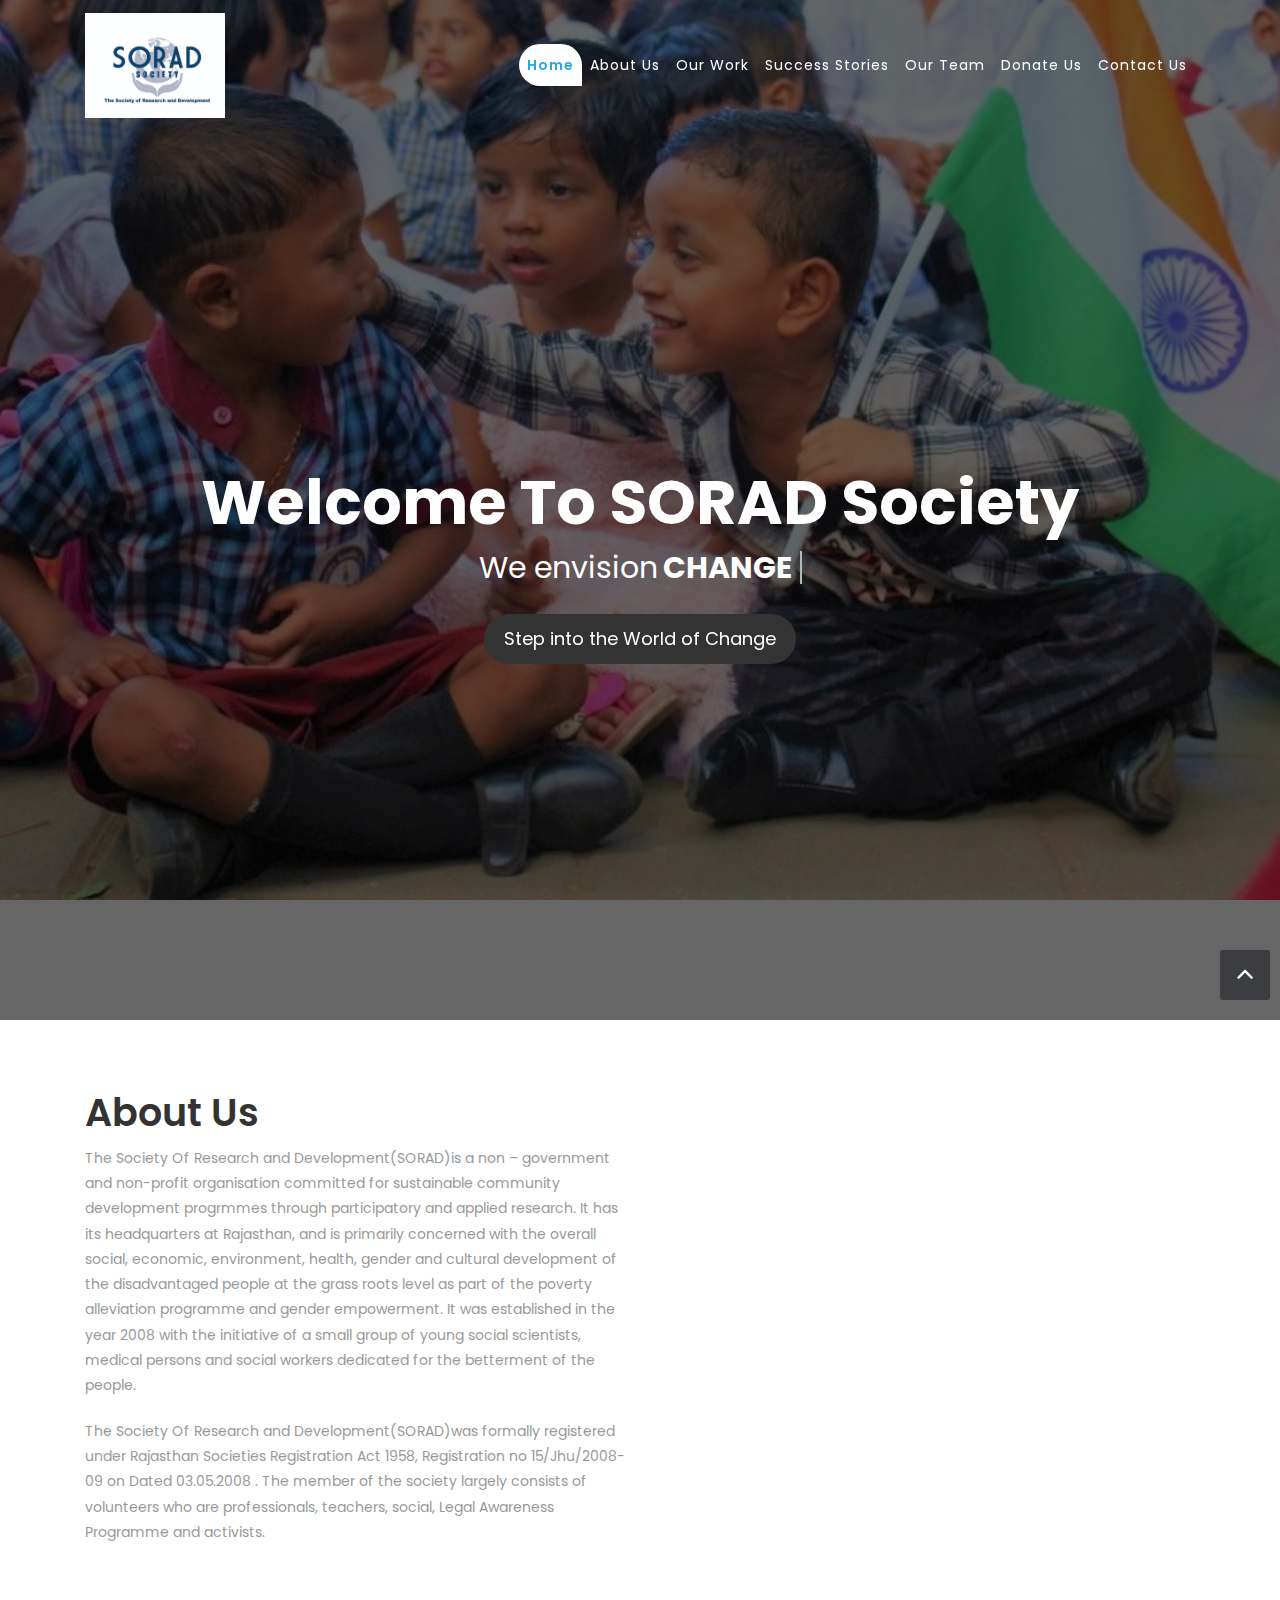
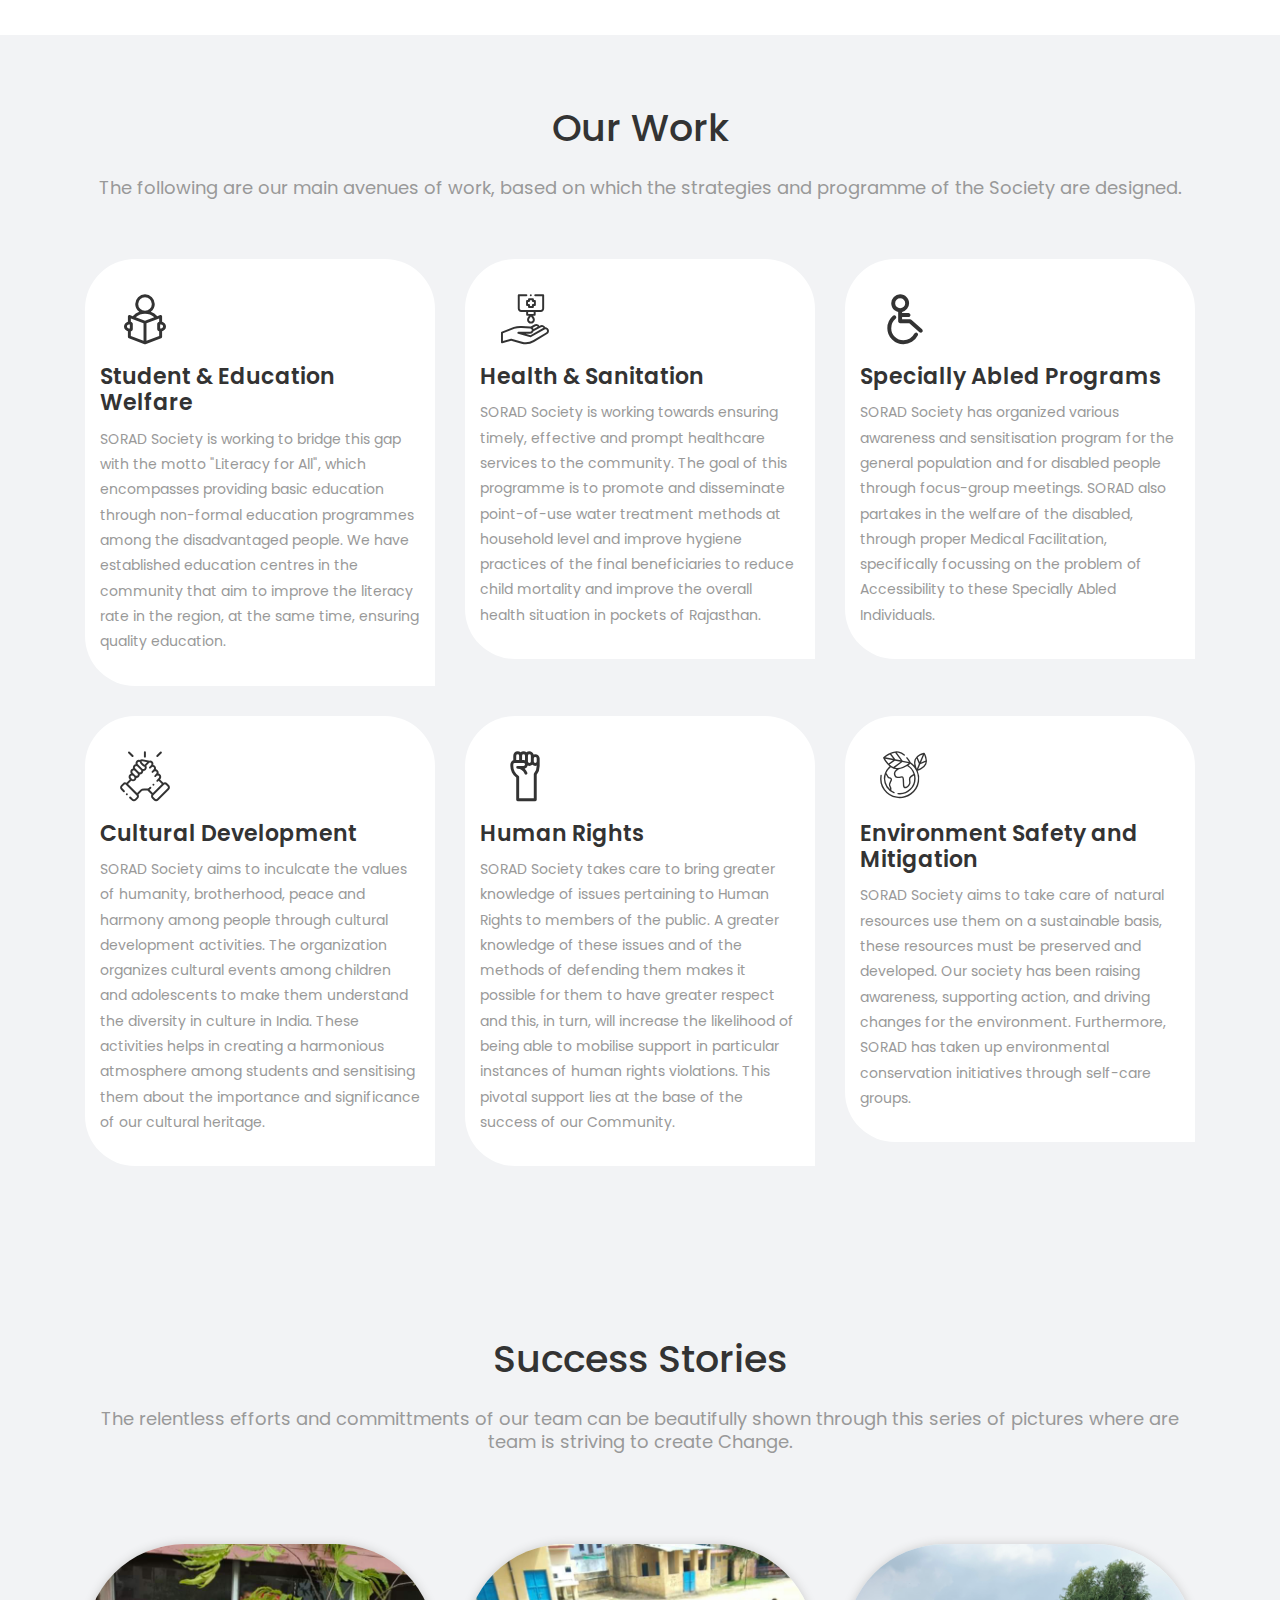
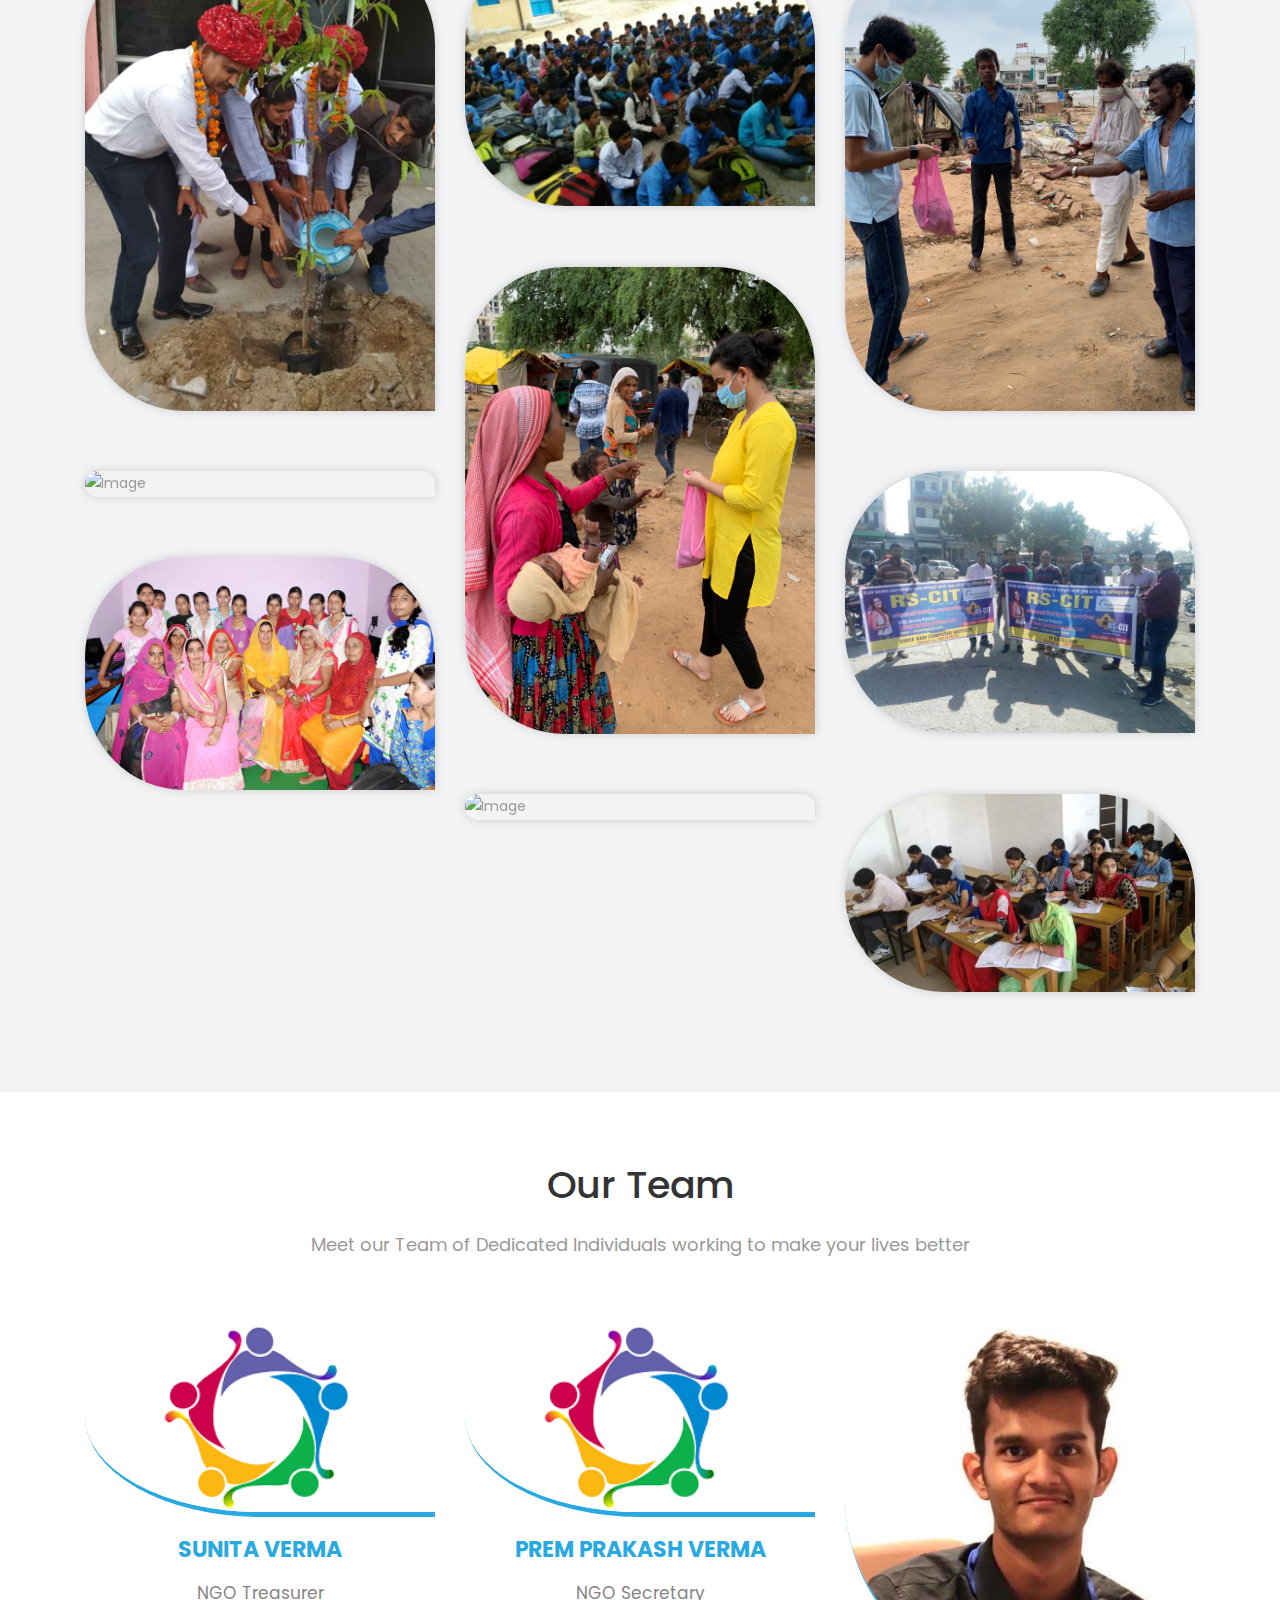
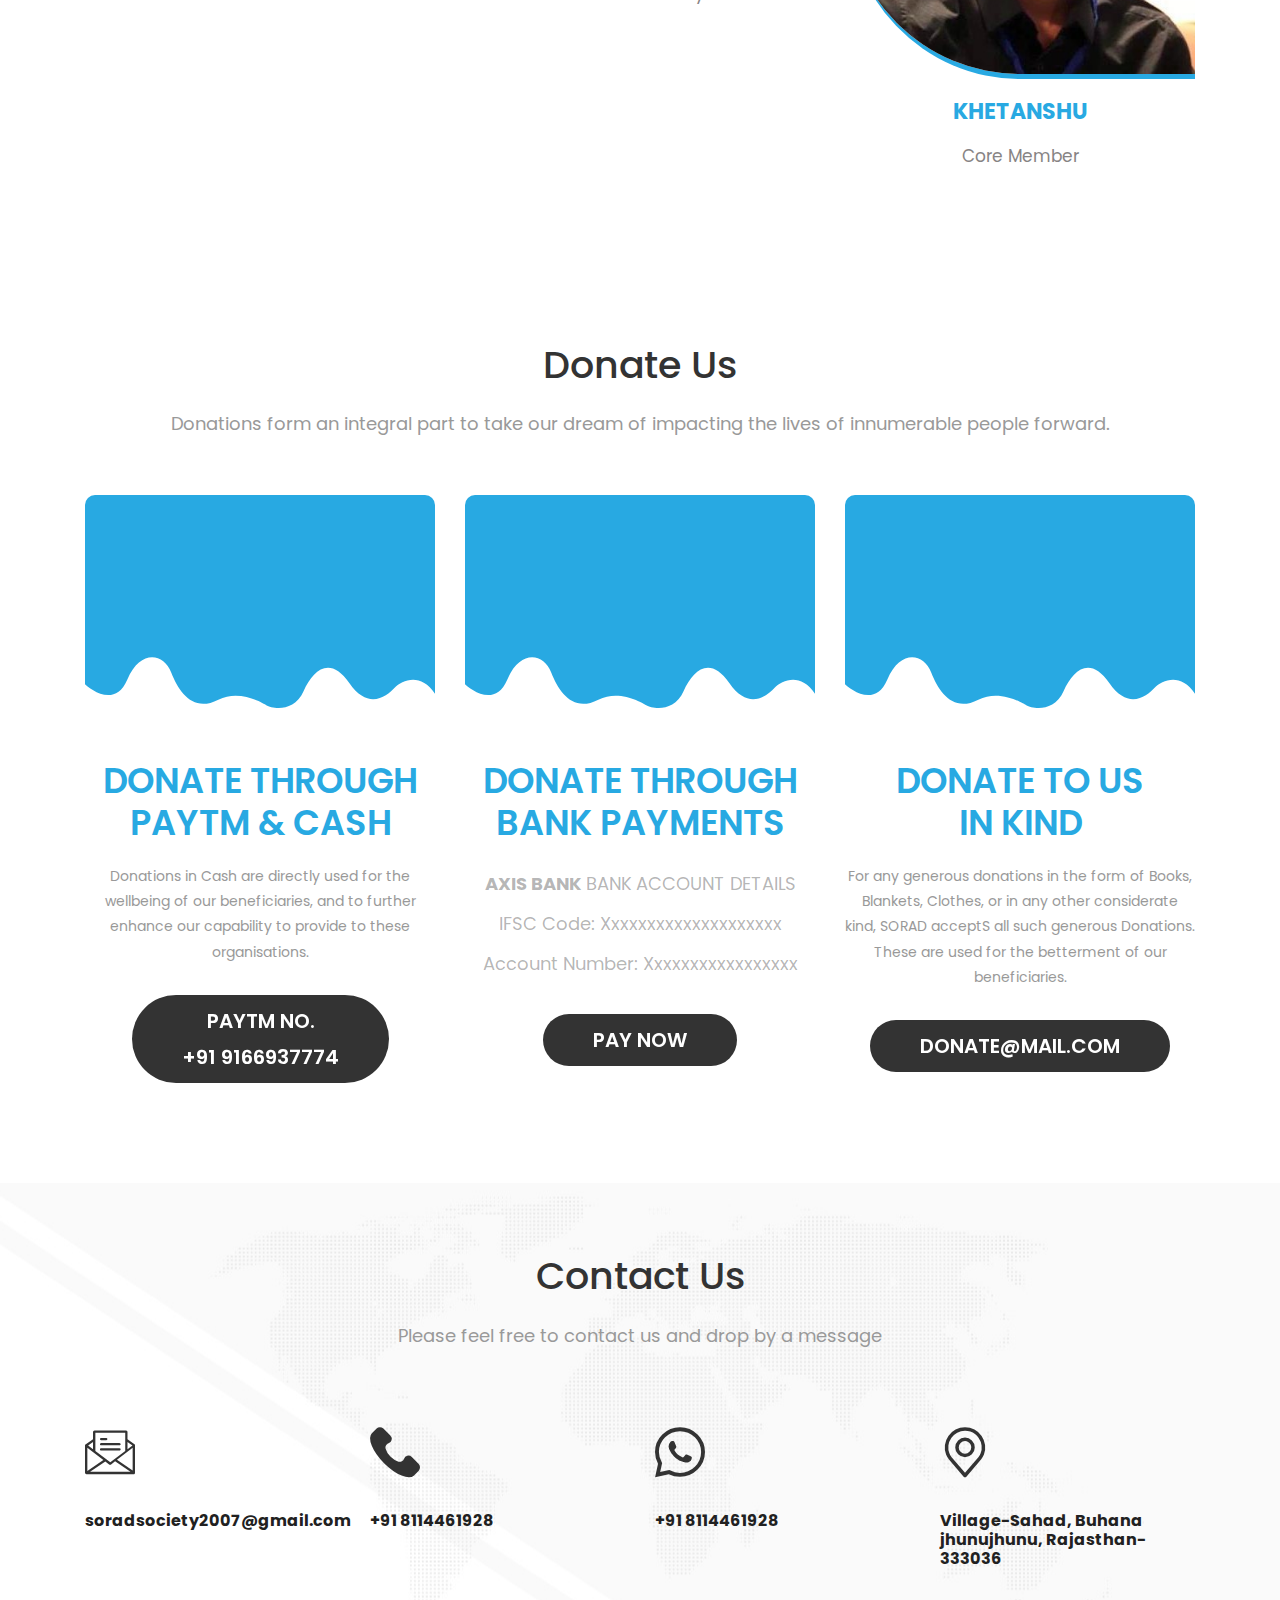
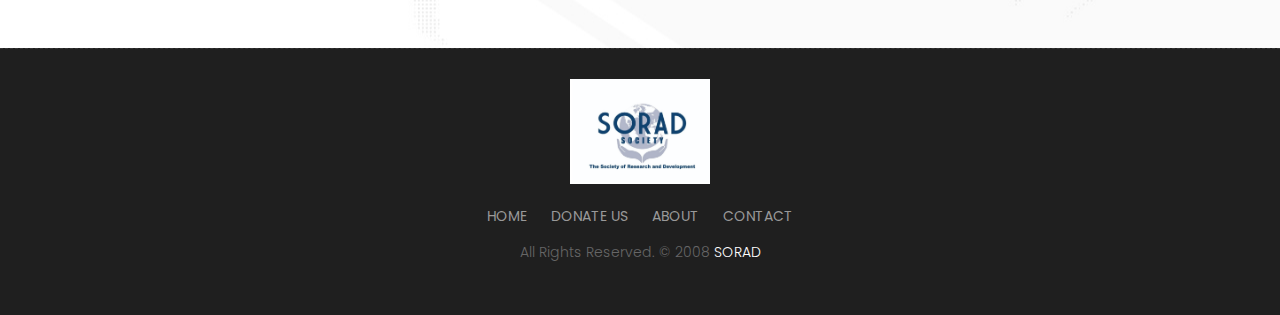
==== commit 9604b432: "second" ====
--- a/index.html
+++ b/index.html
@@ -72,7 +72,7 @@
               <a class="nav-link js-scroll-trigger" href="#team">Our Team</a>
             </li>
 			<li class="nav-item">
-              <a class="nav-link js-scroll-trigger" href="#pricing">Donate</a>
+              <a class="nav-link js-scroll-trigger" href="#pricing">Donate Us</a>
             </li>
 			<li class="nav-item">
               <a class="nav-link js-scroll-trigger" href="#contact">Contact Us</a>
@@ -82,9 +82,9 @@
       </div>
     </nav>
 	
-	<section id="home" class="main-banner parallaxie" style="background: url('uploads/banner-01.jpg')">
+	<section id="home" class="main-banner parallaxie" style="background: url('uploads/banner-02.jpg')">
 		<div class="heading">
-			<h1>Welcome to SORAD</h1>			
+			<h1>Welcome to SORAD Society</h1>			
 			<h3 class="cd-headline clip is-full-width">
 				<span>We envision </span>
 				<span class="cd-words-wrapper">
@@ -95,7 +95,7 @@
 				</span>
 				<div class="btn-ber">
 					<!-- <a class="get_btn hvr-bounce-to-top" href="#">Get started</a> -->
-					<a class="learn_btn hvr-bounce-to-top" href="#">Learn More</a>
+					<a class="sim-btn learn_btn hvr-bounce-to-top js-scroll-trigger" href="#about">Step into the World of Change</a>
 				</div>
 			</h3>
 		</div>
@@ -107,10 +107,10 @@
                 <div class="col-md-6">
                     <div class="message-box">                        
                         <h2>About Us</h2>
-                        <p>SThe Society Of Research and Development(SORAD)is a non – government and non-profit organisation committed for sustainable community development progrmmes through participatory and applied research. It has its headquarters at Rajasthan, and is primarily concerned with the overall social, economic, environment, health, gender and cultural development of the disadvantaged people at the grass roots level as part of the poverty alleviation programme and gender empowerment. It was established in the year 2008 with the initiative of a small group of young social scientists, medical persons and social workers dedicated for the betterment of the people.
+                        <p>The Society Of Research and Development(SORAD)is a non – government and non-profit organisation committed for sustainable community development progrmmes through participatory and applied research. It has its headquarters at Rajasthan, and is primarily concerned with the overall social, economic, environment, health, gender and cultural development of the disadvantaged people at the grass roots level as part of the poverty alleviation programme and gender empowerment. It was established in the year 2008 with the initiative of a small group of young social scientists, medical persons and social workers dedicated for the betterment of the people.
 						<p>The Society Of Research and Development(SORAD)was formally registered under Rajasthan Societies Registration Act 1958, Registration no 15/Jhu/2008-09 on Dated 03.05.2008 . The member of the society largely consists of volunteers who are professionals, teachers, social, Legal Awareness Programme and activists.</p>
 
-                        <a href="#" class="sim-btn hvr-bounce-to-top"><span>Contact Us</span></a>
+                        <!-- <a href="#" class="sim-btn hvr-bounce-to-top"><span>Contact Us</span></a> -->
                     </div><!-- end messagebox -->
                 </div><!-- end col -->
 
@@ -127,7 +127,7 @@
         <div class="container">
             <div class="section-title text-center">
                 <h3>Our Work</h3>
-                <p>The following are the main approaches based on which the strategies and programme of the Society are designed.</p>
+                <p>The following are our main avenues of work, based on which the strategies and programme of the Society are designed.</p>
             </div><!-- end title -->
 
             <div class="row">
@@ -137,52 +137,53 @@
 							<i class="flaticon-seo"></i>
 						</div>
 						<h2>Student & Education Welfare</h2>
-						<p>Lorem ipsum dolor sit amet, consectetur adipiscing elit, sed do eiusmod tempor incididunt ut labore et dolore magna aliqua.</p>
+						<p>SORAD Society is working to bridge this gap with the motto "Literacy for All", which encompasses providing basic education through non-formal education programmes among the disadvantaged people. We have established education centres in the community that aim to improve the literacy rate in the region, at the same time, ensuring quality education.</p>
 					</div>
                 </div><!-- end col -->
                 <div class="col-md-4">
                     <div class="services-inner-box">
 						<div class="ser-icon">
-							<i class="flaticon-development"></i>
+							<i class="flaticon-disinfectant"></i>
 						</div>
 						<h2>Health & Sanitation</h2>
-						<p>Lorem ipsum dolor sit amet, consectetur adipiscing elit, sed do eiusmod tempor incididunt ut labore et dolore magna aliqua.</p>
+						<p>SORAD Society is working towards ensuring timely, effective and prompt healthcare services to the community. The goal of this programme is to promote and disseminate point-of-use water treatment methods at household level and improve hygiene practices of the final beneficiaries to reduce child mortality and improve the overall health situation in pockets of Rajasthan.</p>
 					</div>
                 </div><!-- end col -->
 				<div class="col-md-4">
                     <div class="services-inner-box">
 						<div class="ser-icon">
-							<i class="flaticon-process"></i>
-						</div>
-						<h2>Disability Programs</h2>
-						<p>Lorem ipsum dolor sit amet, consectetur adipiscing elit, sed do eiusmod tempor incididunt ut labore et dolore magna aliqua.</p>
+							<i class="flaticon-handicap"></i>
+						</div>
+						<h2>Specially Abled Programs</h2>
+						<p>SORAD Society has organized various awareness and sensitisation program for the general population and for disabled people through focus-group meetings. SORAD also partakes in the welfare of the disabled, through proper Medical Facilitation, specifically focussing on the problem of Accessibility to these Specially Abled Individuals.</p>
 					</div>
                 </div><!-- end col -->
 				<div class="col-md-4">
                     <div class="services-inner-box">
 						<div class="ser-icon">
-							<i class="flaticon-discuss-issue"></i>
+							<i class="flaticon-support"></i>
 						</div>
 						<h2>Cultural Development</h2>
-						<p>Lorem ipsum dolor sit amet, consectetur adipiscing elit, sed do eiusmod tempor incididunt ut labore et dolore magna aliqua.</p>
+						<p>SORAD Society aims to inculcate the values of humanity, brotherhood, peace and harmony among people through cultural development activities.
+						The organization organizes cultural events among children and adolescents to make them understand the diversity in culture in India. These activities helps in creating a harmonious atmosphere among students and sensitising them about the importance and significance of our cultural heritage.</p>
 					</div>
                 </div><!-- end col -->
 				<div class="col-md-4">
                     <div class="services-inner-box">
 						<div class="ser-icon">
-							<i class="flaticon-idea"></i>
+							<i class="flaticon-fist"></i>
 						</div>
 						<h2>Human Rights</h2>
-						<p>Lorem ipsum dolor sit amet, consectetur adipiscing elit, sed do eiusmod tempor incididunt ut labore et dolore magna aliqua.</p>
+						<p>SORAD Society takes care to bring greater knowledge of issues pertaining to Human Rights to members of the public. A greater knowledge of these issues and of the methods of defending them makes it possible for them to have greater respect and this, in turn, will increase the likelihood of being able to mobilise support in particular instances of human rights violations. This pivotal support lies at the base of the success of our Community.</p>
 					</div>
                 </div><!-- end col -->
 				<div class="col-md-4">
                     <div class="services-inner-box">
 						<div class="ser-icon">
-							<i class="flaticon-idea-1"></i>
+							<i class="flaticon-green"></i>
 						</div>
 						<h2>Environment Safety and Mitigation</h2>
-						<p>Lorem ipsum dolor sit amet, consectetur adipiscing elit, sed do eiusmod tempor incididunt ut labore et dolore magna aliqua.</p>
+						<p>SORAD Society aims to take care of natural resources use them on a sustainable basis, these resources must be preserved and developed. Our society has been raising awareness, supporting action, and driving changes for the environment. Furthermore, SORAD has taken up environmental conservation initiatives through self-care groups. </p>
 					</div>
                 </div><!-- end col -->
             </div><!-- end row -->
@@ -193,7 +194,7 @@
 		<div class="container">
 			<div class="section-title text-center">
                 <h3>Success Stories</h3>
-                <p>Quisque eget nisl id nulla sagittis auctor quis id. Aliquam quis vehicula enim, non aliquam risus.</p>
+                <p>The relentless efforts and committments of our team can be beautifully shown through this series of pictures where are team is striving to create Change.</p>
             </div><!-- end title -->
 			
 			<div class="gallery-menu row">
@@ -212,7 +213,7 @@
 					<div class="gallery-single fix">
 						<img src="uploads/gallery1.jpeg" class="img-fluid" alt="Image">
 						<div class="img-overlay">
-							<a href="uploads/gallery_img-01.jpg" data-rel="prettyPhoto[gal]" class="hoverbutton global-radius"><i class="fa fa-picture-o"></i></a>
+							<a href="uploads/gallery1.jpeg" data-rel="prettyPhoto[gal]" class="hoverbutton global-radius"><i class="fa fa-picture-o"></i></a>
 						</div>
 					</div>
 				</div>
@@ -221,7 +222,7 @@
 					<div class="gallery-single fix">
 						<img src="uploads/gallery2.jpeg" class="img-fluid" alt="Image">
 						<div class="img-overlay">
-							<a href="uploads/gallery_img-02.jpg" data-rel="prettyPhoto[gal]" class="hoverbutton global-radius"><i class="fa fa-picture-o"></i></a>
+							<a href="uploads/gallery2.jpeg" data-rel="prettyPhoto[gal]" class="hoverbutton global-radius"><i class="fa fa-picture-o"></i></a>
 						</div>
 					</div>
 				</div>
@@ -230,7 +231,7 @@
 					<div class="gallery-single fix">
 						<img src="uploads/gallery3.jpg" class="img-fluid" alt="Image">
 						<div class="img-overlay">
-							<a href="uploads/gallery_img-03.jpg" data-rel="prettyPhoto[gal]" class="hoverbutton global-radius"><i class="fa fa-picture-o"></i></a>
+							<a href="uploads/gallery3.jpg" data-rel="prettyPhoto[gal]" class="hoverbutton global-radius"><i class="fa fa-picture-o"></i></a>
 						</div>
 					</div>
 				</div>
@@ -239,7 +240,7 @@
 					<div class="gallery-single fix">
 						<img src="uploads/gallery7.jpg" class="img-fluid" alt="Image">
 						<div class="img-overlay">
-							<a href="uploads/gallery_img-04.jpg" data-rel="prettyPhoto[gal]" class="hoverbutton global-radius"><i class="fa fa-picture-o"></i></a>
+							<a href="uploads/gallery7.jpg" data-rel="prettyPhoto[gal]" class="hoverbutton global-radius"><i class="fa fa-picture-o"></i></a>
 						</div>
 					</div>
 				</div>
@@ -247,7 +248,7 @@
 					<div class="gallery-single fix">
 						<img src="uploads/gallery8.jpg" class="img-fluid" alt="Image">
 						<div class="img-overlay">
-							<a href="uploads/gallery_img-04.jpg" data-rel="prettyPhoto[gal]" class="hoverbutton global-radius"><i class="fa fa-picture-o"></i></a>
+							<a href="uploads/gallery8.jpg" data-rel="prettyPhoto[gal]" class="hoverbutton global-radius"><i class="fa fa-picture-o"></i></a>
 						</div>
 					</div>
 				</div>
@@ -255,7 +256,7 @@
 					<div class="gallery-single fix">
 						<img src="uploads/gallery5.jpeg" class="img-fluid" alt="Image">
 						<div class="img-overlay">
-							<a href="uploads/gallery_img-05.jpg" data-rel="prettyPhoto[gal]" class="hoverbutton global-radius"><i class="fa fa-picture-o"></i></a>
+							<a href="uploads/gallery5.jpeg" data-rel="prettyPhoto[gal]" class="hoverbutton global-radius"><i class="fa fa-picture-o"></i></a>
 						</div>
 					</div>
 				</div>
@@ -264,7 +265,23 @@
 					<div class="gallery-single fix">
 						<img src="uploads/gallery6.jpeg" class="img-fluid" alt="Image">
 						<div class="img-overlay">
-							<a href="uploads/gallery_img-06.jpg" data-rel="prettyPhoto[gal]" class="hoverbutton global-radius"><i class="fa fa-picture-o"></i></a>
+							<a href="uploads/gallery6.jpeg" data-rel="prettyPhoto[gal]" class="hoverbutton global-radius"><i class="fa fa-picture-o"></i></a>
+						</div>
+					</div>
+				</div>
+				<div class="col-md-4 col-sm-6 gallery-grid gal_c gal_a">
+					<div class="gallery-single fix">
+						<img src="uploads/gallery9.jpg" class="img-fluid" alt="Image">
+						<div class="img-overlay">
+							<a href="uploads/gallery9.jpg" data-rel="prettyPhoto[gal]" class="hoverbutton global-radius"><i class="fa fa-picture-o"></i></a>
+						</div>
+					</div>
+				</div>
+				<div class="col-md-4 col-sm-6 gallery-grid gal_c gal_a">
+					<div class="gallery-single fix">
+						<img src="uploads/gallery10.jpg" class="img-fluid" alt="Image">
+						<div class="img-overlay">
+							<a href="uploads/gallery10.jpg" data-rel="prettyPhoto[gal]" class="hoverbutton global-radius"><i class="fa fa-picture-o"></i></a>
 						</div>
 					</div>
 				</div>
@@ -278,11 +295,11 @@
 		<div class="container">
 			<div class="section-title text-center">
 				<h3>Our Team</h3>
-				<p>Meet our Team of Dedicated Individuals working to make our lives better</p>
+				<p>Meet our Team of Dedicated Individuals working to make your lives better</p>
 			</div><!-- end title -->
 		
 			<div class="row">
-				<div class="col-md-6 col-sm-12">
+				<div class="col-md-4 col-sm-12">
 					<div class="our-team">
 						<div class="pic">
 							<img src="images/logo.png">
@@ -291,16 +308,16 @@
 							<h3 class="title">Sunita Verma</h3>
 							<span class="post">NGO Treasurer</span>
 							<ul class="social">
-								<li><a href="#" class="fa fa-facebook"></a></li>
+							<!-- 	<li><a href="#" class="fa fa-facebook"></a></li>
 								<li><a href="#" class="fa fa-twitter"></a></li>
 								<li><a href="#" class="fa fa-google-plus"></a></li>
 								<li><a href="#" class="fa fa-skype"></a></li>
-							</ul>
+							 --></ul>
 						</div>
 					</div>
 				</div>
 				
-				<div class="col-md-6 col-sm-12">
+				<div class="col-md-4 col-sm-12">
 					<div class="our-team">
 						<div class="pic">
 							<img src="images/logo.png">
@@ -309,33 +326,33 @@
 							<h3 class="title">Prem Prakash Verma</h3>
 							<span class="post">NGO Secretary</span>
 							<ul class="social">
-								<li><a href="#" class="fa fa-facebook"></a></li>
+								<!-- <li><a href="#" class="fa fa-facebook"></a></li>
 								<li><a href="#" class="fa fa-twitter"></a></li>
 								<li><a href="#" class="fa fa-google-plus"></a></li>
 								<li><a href="#" class="fa fa-skype"></a></li>
-							</ul>
-						</div>
-					</div>
-				</div>
-				<!-- 
-				<div class="col-md-3 col-sm-6">
+							 --></ul>
+						</div>
+					</div>
+				</div>
+				
+				<div class="col-md-4 col-sm-12">
 					<div class="our-team">
 						<div class="pic">
 							<img src="uploads/Khetanshu.jpeg">
 						</div>
 						<div class="team-content">
 							<h3 class="title">Khetanshu</h3>
-							<span class="post">Influencer</span>
+							<span class="post">Core Member</span>
 							<ul class="social">
-								<li><a href="#" class="fa fa-facebook"></a></li>
-								<li><a href="#" class="fa fa-twitter"></a></li>
-								<li><a href="#" class="fa fa-google-plus"></a></li>
-								<li><a href="#" class="fa fa-skype"></a></li>
+								<!-- <li><a href="https://www.facebook.com/khetanshu.bodwal" class="fa fa-facebook"></a></li>
+								<li><a href="#" class="fa fa-twitter"></a></li> -->
+								<!-- <li><a href="#" class="fa fa-google-plus"></a></li>
+								<li><a href="#" class="fa fa-skype"></a></li> -->
 							</ul>
 						</div>
 					</div>
 				</div>
-				
+				<!-- 
 				<div class="col-md-3 col-sm-6">
 					<div class="our-team">
 						<div class="pic">
@@ -356,10 +373,10 @@
 			</div>
 		</div>
 	</div>
-	
-	<div class="container">
-			<div class="section-title text-center">
-                <h3>Donate</h3>
+	<div id="pricing" class="section wb">
+        <div class="container">
+            <div class="section-title text-center">
+                <h3>Donate Us</h3>
                 <p> Donations form an integral part to take our dream of impacting the lives of innumerable people forward. </p>
             </div>
 			<div class="row">
@@ -381,7 +398,7 @@
                             <ul class="pricing-content">
                                 Donations in Cash are directly used for the wellbeing of our beneficiaries, and to further enhance our capability to provide to these organisations.
                             </ul>
-                            <a href="#" class="sim-btn hvr-bounce-to-top pricingTable-signup">Paytm No.<br> +91 9166937774</a>
+                            <a href="#pricing" class="sim-btn hvr-bounce-to-top pricingTable-signup">Paytm No.<br> +91 9166937774</a>
                         </div>
                     </div>
                 </div>
@@ -410,7 +427,7 @@
 
                                 </li>
                             </ul>
-                            <a href="#" class="sim-btn hvr-bounce-to-top pricingTable-signup">Pay Now</a>
+                            <a href="#pricing" class="sim-btn hvr-bounce-to-top pricingTable-signup">Pay Now</a>
                         </div>
                     </div>
                 </div>
@@ -429,11 +446,11 @@
                             <text transform="matrix(1 0 0 1 233.9629 115.5303)" fill="#fff" font-size="15.4128"></text>
                         </svg>
                         <div class="pricing-content">
-                            <h3 class="title">Donate In Kind</h3>
+                            <h3 class="title">Donate To Us<br>In Kind</h3>
                             <ul class="pricing-content">
-                                For any generous donations in the form of Books, Blankets, xyz, xyz. We accept all generous Donations in kind. These are used for the enhancement of our capabilities and for the further betterment of our beneficiaries.
+                                For any generous donations in the form of Books, Blankets, Clothes, or in any other considerate kind, SORAD acceptS all such generous Donations. These are used for the betterment of our beneficiaries.
                             </ul>
-                            <a href="#" class="sim-btn hvr-bounce-to-top pricingTable-signup">donate@mail.com</a>
+                            <a href="mailto:donate@mail.com" class="sim-btn hvr-bounce-to-top pricingTable-signup">donate@mail.com</a>
                         </div>
                     </div>
                 </div>
@@ -445,43 +462,35 @@
     <div id="contact" class="section db">
         <div class="container">
             <div class="section-title text-center">
-                <h3>Contact</h3>
+                <h3>Contact Us</h3>
                 <p>Please feel free to contact us and drop by a message</p>
             </div><!-- end title -->
 
             <div class="row">
-                <div class="col-md-12">
-                    <div class="contact_form">
-                        <div id="message"></div>
-                        <form id="contactForm" name="sentMessage" novalidate="novalidate">
-							<div class="row">
-								<div class="col-md-6">
-									<div class="form-group">
-										<input class="form-control" id="name" type="text" placeholder="Your Name" required="required" data-validation-required-message="Please enter your name.">
-										<p class="help-block text-danger"></p>
-									</div>
-									<div class="form-group">
-										<input class="form-control" id="email" type="email" placeholder="Your Email" required="required" data-validation-required-message="Please enter your email address.">
-										<p class="help-block text-danger"></p>
-									</div>
-									<div class="form-group">
-										<input class="form-control" id="phone" type="tel" placeholder="Your Phone" required="required" data-validation-required-message="Please enter your phone number.">
-										<p class="help-block text-danger"></p>
-									</div>
-								</div>
-								<div class="col-md-6">
-									<div class="form-group">
-										<textarea class="form-control" id="message" placeholder="Your Message" required="required" data-validation-required-message="Please enter a message."></textarea>
-										<p class="help-block text-danger"></p>
-									</div>
-								</div>
-								<div class="clearfix"></div>
-								<div class="col-lg-12 text-center">
-									<div id="success"></div>
-									<button id="sendMessageButton" class="sim-btn hvr-bounce-to-top" type="submit">Send Message</button>
-								</div>
-							</div>
-						</form>
+                <div class="col-md-3 sm-12">
+                        <span class="ser-icon">
+							<i class="flaticon-mail"></i>
+						</span>
+						<h4><strong><a href="mailto:soradsociety2007@gmail.com">soradsociety2007@gmail.com</a></strong></h4>
+				</div>
+				<div class="col-md-3 sm-12">
+                        <span class="ser-icon">
+							<i class="flaticon-phone"></i>
+						</span>
+						<h4><strong><a href="#contact">+91 8114461928</a></strong></h4>
+				</div>
+				<div class="col-md-3 sm-12">
+                        <span class="ser-icon">
+							<i class="flaticon-whatsapp"></i>
+						</span>
+						<h4><strong><a href="#contact">+91 8114461928</a></strong></h4>
+				</div>
+				<div class="col-md-3 sm-12">
+                        <span class="ser-icon">
+							<i class="flaticon-place"></i>
+						</span>
+						<h4><strong><a href="https://www.google.com/maps/place/Sahad+Rd,+Rajasthan/@27.7568783,75.4090282,9z/data=!4m8!1m2!2m1!1sVillage-Sahad,+Buhana+jhunujhunu,+Rajasthan-333036!3m4!1s0x3912dae396b3e87b:0xb4fbb6232e8a6e7a!8m2!3d28.1625336!4d75.870694">Village-Sahad, Buhana jhunujhunu, Rajasthan-333036</a></strong></h4>
+				</div>
                     </div>
                 </div><!-- end col -->
             </div><!-- end row -->
@@ -496,12 +505,11 @@
                     <p class="footer-links">
                         <a href="#">Home</a>
                         <!-- <a href="#">Blog</a> -->
-                        <a href="#">Donate</a>
-                        <a href="#">About</a>
-                        <a href="#">Faq</a>
-                        <a href="#">Contact</a>
+                        <a href="#pricing">Donate Us</a>
+                        <a href="#about">About</a>
+                        <a href="#contact">Contact</a>
                     </p>
-                    <p class="footer-company-name">All Rights Reserved. &copy; 2020 <a href="#">SORAD</a>				
+                    <p class="footer-company-name">All Rights Reserved. &copy; 2008 <a href="#">SORAD</a>				
 				</p>
                 </div>
             </div>
@@ -516,7 +524,8 @@
 	<script src="js/jquery.mobile.customized.min.js"></script>
 	<script src="js/jquery.easing.1.3.js"></script> 
 	<script src="js/parallaxie.js"></script>
-	<script src="js/headline.js"></script>
+	<script src="js/headline.js"></script> 
+	<!-- Headline.js is for the text reveal effect in the heading --> 
 	<!-- Contact form JavaScript -->
     <script src="js/jqBootstrapValidation.js"></script>
     <script src="js/contact_me.js"></script>
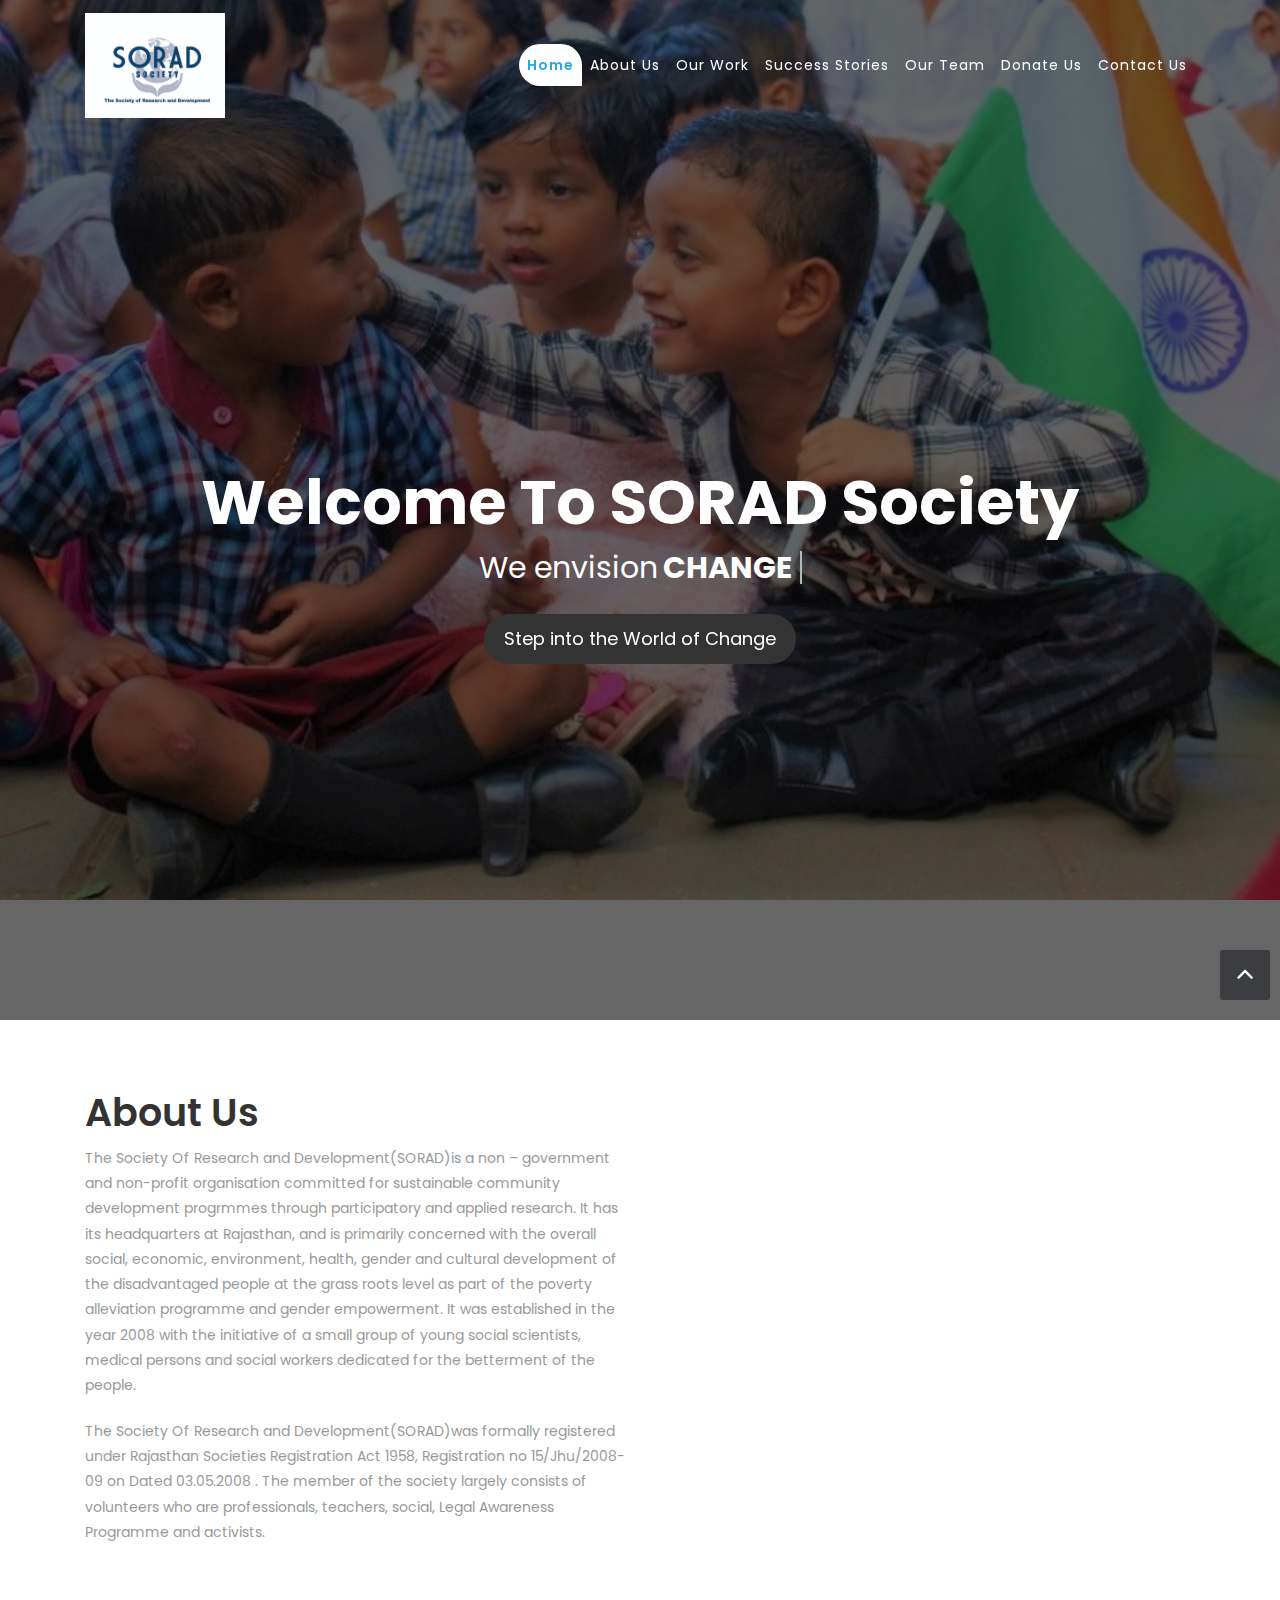
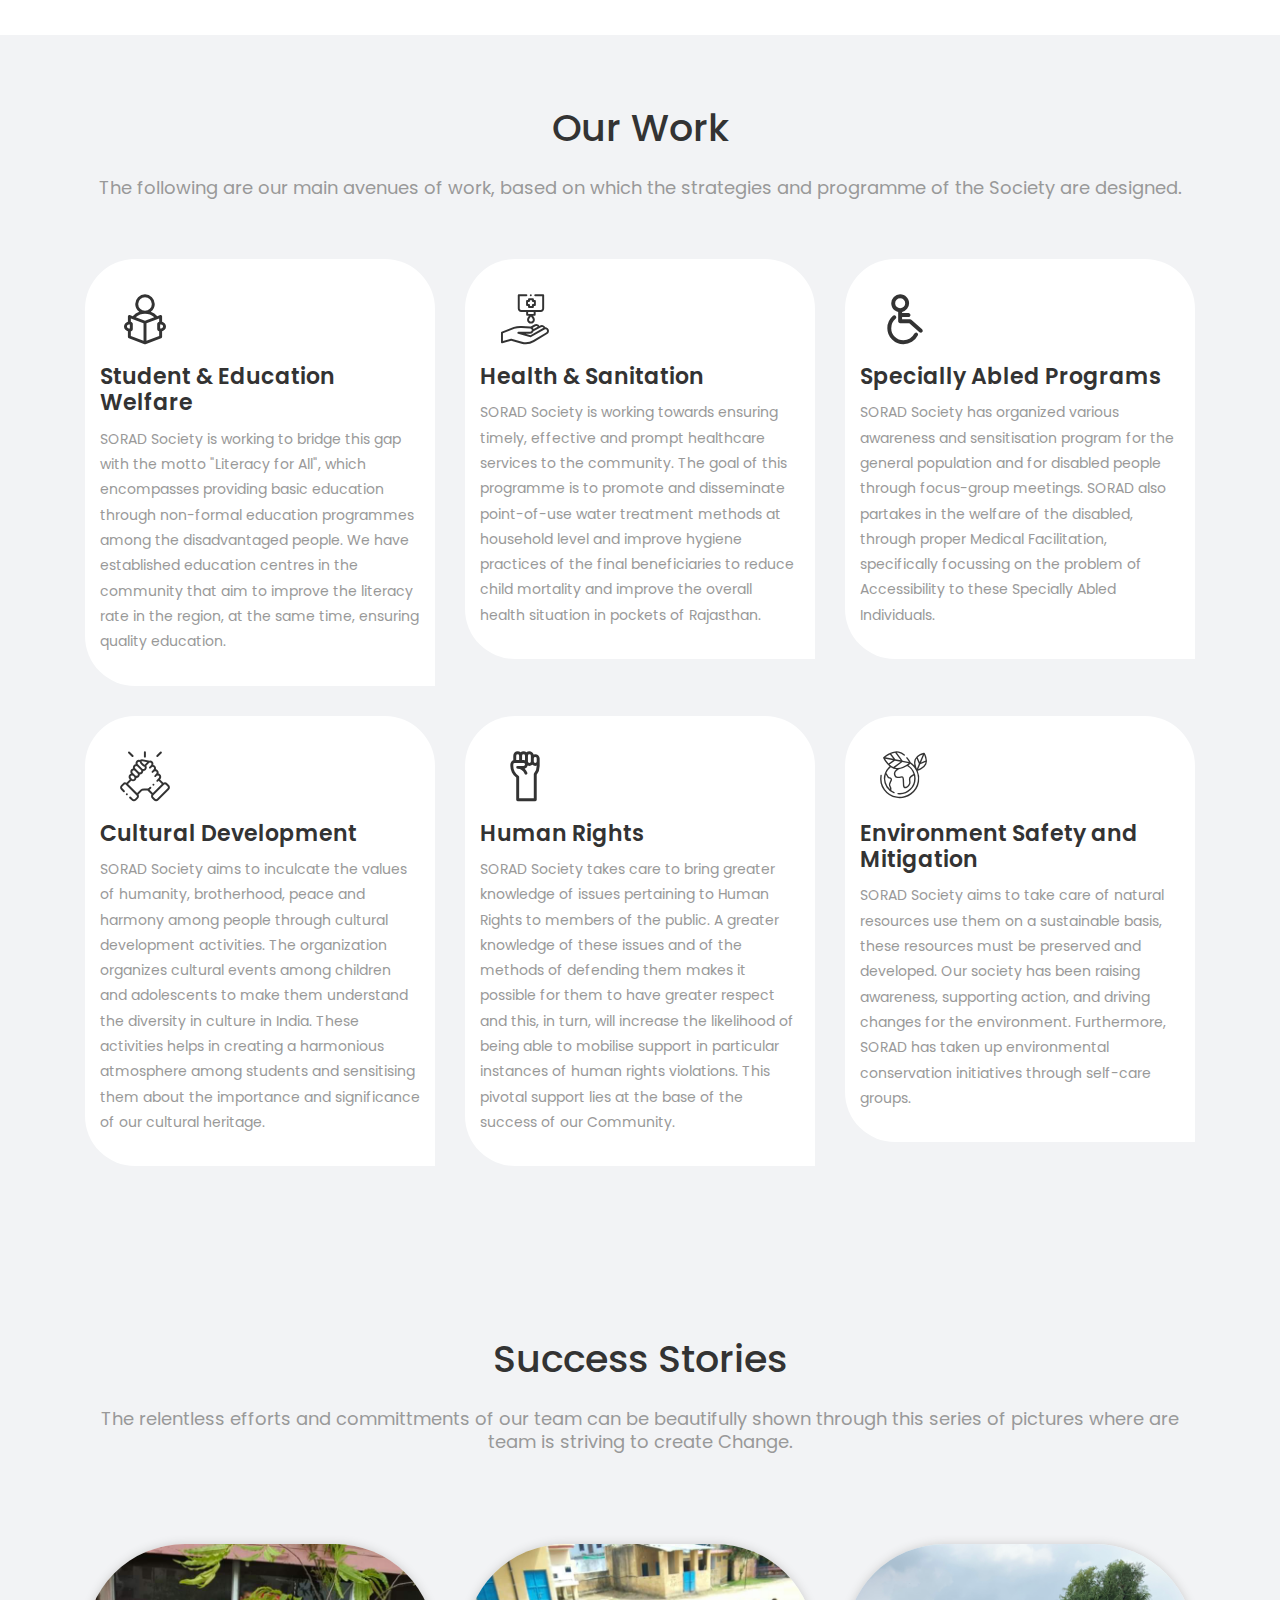
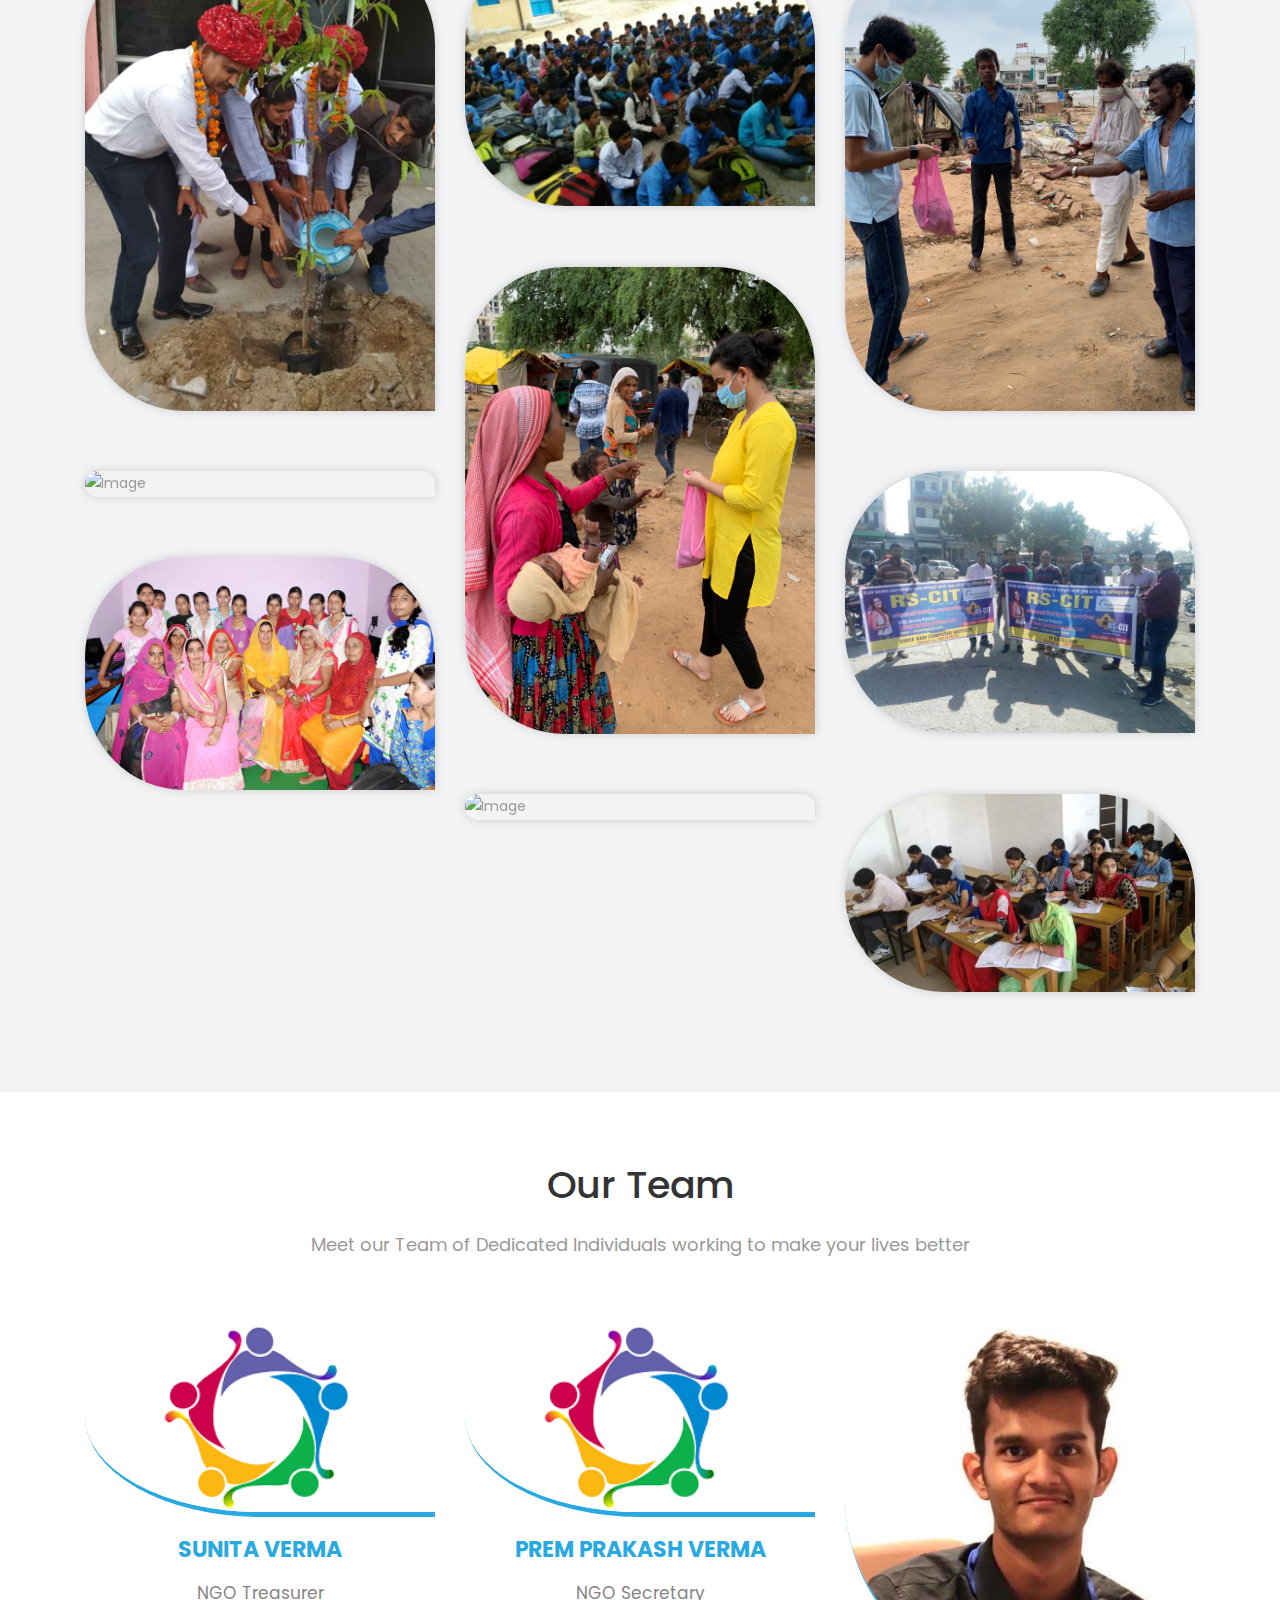
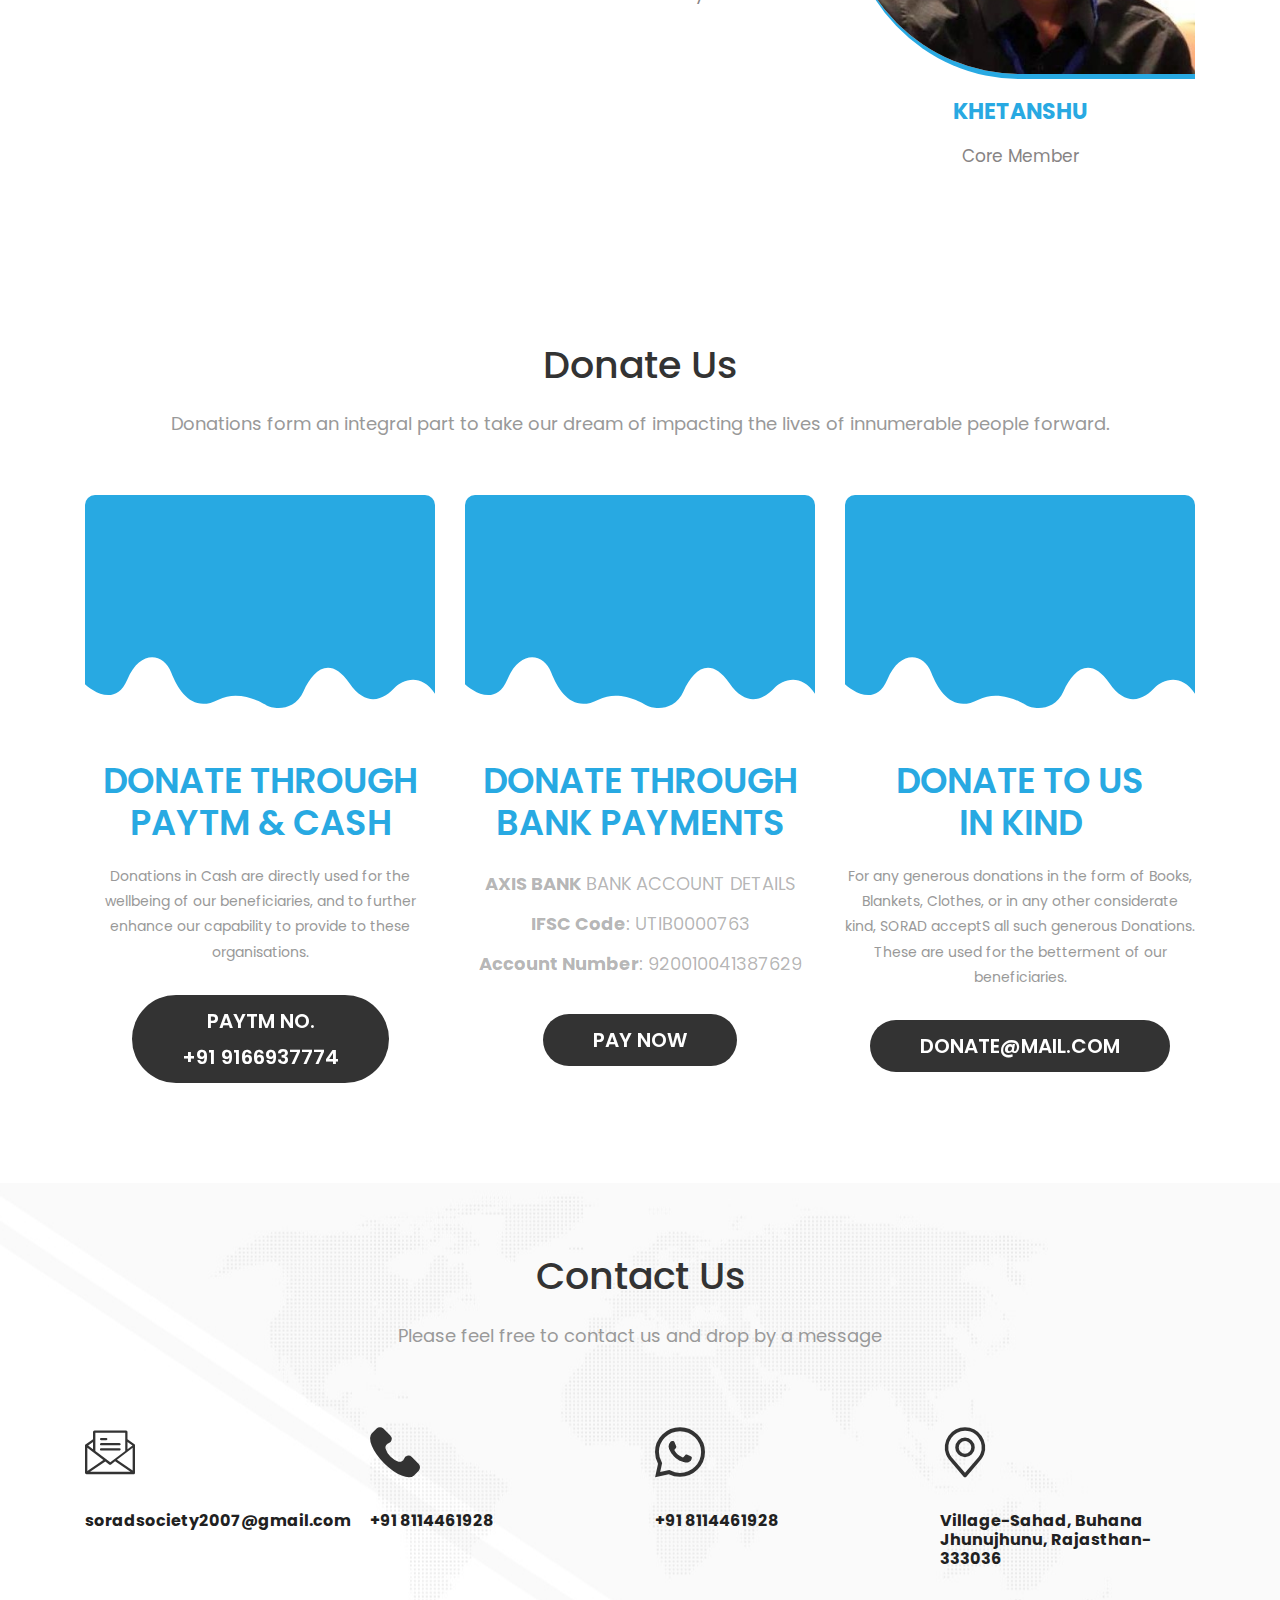
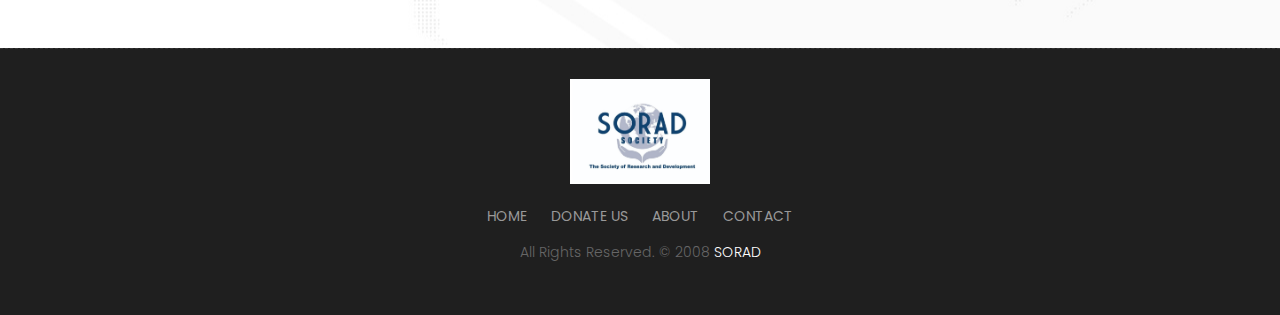
==== commit fde5c12a: "third" ====
--- a/index.html
+++ b/index.html
@@ -421,9 +421,10 @@
                             <ul class="pricing-content">
                                 <li>
                                 	<b> AXIS BANK</b>
-                                	BANK ACCOUNT DETAILS <br>
-                                	IFSC Code: xxxxxxxxxxxxxxxxxxxx
-                                	Account Number: xxxxxxxxxxxxxxxxx
+                                	BANK ACCOUNT DETAILS
+                                	<strong>IFSC Code</strong>: UTIB0000763<br>
+                                	<strong>Account Number</strong>: 920010041387629
+
 
                                 </li>
                             </ul>
@@ -489,7 +490,7 @@
                         <span class="ser-icon">
 							<i class="flaticon-place"></i>
 						</span>
-						<h4><strong><a href="https://www.google.com/maps/place/Sahad+Rd,+Rajasthan/@27.7568783,75.4090282,9z/data=!4m8!1m2!2m1!1sVillage-Sahad,+Buhana+jhunujhunu,+Rajasthan-333036!3m4!1s0x3912dae396b3e87b:0xb4fbb6232e8a6e7a!8m2!3d28.1625336!4d75.870694">Village-Sahad, Buhana jhunujhunu, Rajasthan-333036</a></strong></h4>
+						<h4><strong><a href="https://www.google.com/maps/place/Sahad+Rd,+Rajasthan/@27.7568783,75.4090282,9z/data=!4m8!1m2!2m1!1sVillage-Sahad,+Buhana+jhunujhunu,+Rajasthan-333036!3m4!1s0x3912dae396b3e87b:0xb4fbb6232e8a6e7a!8m2!3d28.1625336!4d75.870694">Village-Sahad, Buhana Jhunujhunu, Rajasthan-333036</a></strong></h4>
 				</div>
                     </div>
                 </div><!-- end col -->
--- a/style.css
+++ b/style.css
@@ -1,2624 +1 @@
-/*------------------------------------------------------------------
-    Version: 1.0
--------------------------------------------------------------------*/
-
-/*------------------------------------------------------------------
-    IMPORT FONTS
--------------------------------------------------------------------*/
-
-@import url('https://fonts.googleapis.com/css?family=Poppins:100,200,300,400,500,600,700,800');
-
-/*------------------------------------------------------------------
-    IMPORT FILES
--------------------------------------------------------------------*/
-
-@import url(css/animate.css);
-@import url(css/camera.css);
-@import url(css/flaticon.css);
-@import url(css/prettyPhoto.css);
-@import url(css/owl.carousel.css);
-@import url(css/font-awesome.min.css);
-
-/*------------------------------------------------------------------
-    SKELETON
--------------------------------------------------------------------*/
-
-body {
-    color: #999999;
-    font-size: 14px;
-    font-family: 'Poppins', sans-serif;
-    line-height: 1.80857;
-}
-
-html, body{
-	height: 100%;
-}
-
-body.demos .section {
-    background: url(images/bg.png) repeat top center #f2f3f5;
-}
-
-body.demos .section-title img {
-    max-width: 280px;
-    display: block;
-    margin: 10px auto;
-}
-
-body.demos .service-widget h3 {
-    border-bottom: 1px solid #ededed;
-    font-size: 18px;
-    padding: 20px 0;
-    background-color: #ffffff;
-}
-
-body.demos .service-widget {
-    margin: 0 0 30px;
-    padding: 30px;
-    background-color: #fff
-}
-
-body.demos .container-fluid {
-    max-width: 1080px
-}
-
-a {
-    color: #1f1f1f;
-    text-decoration: none !important;
-    outline: none !important;
-    -webkit-transition: all .3s ease-in-out;
-    -moz-transition: all .3s ease-in-out;
-    -ms-transition: all .3s ease-in-out;
-    -o-transition: all .3s ease-in-out;
-    transition: all .3s ease-in-out;
-}
-
-h1,
-h2,
-h3,
-h4,
-h5,
-h6 {
-    letter-spacing: 0;
-    font-weight: normal;
-    position: relative;
-    padding: 0 0 10px 0;
-    font-weight: normal;
-    line-height: 120% !important;
-    color: #333333;
-    margin: 0
-}
-
-h1 {
-    font-size: 24px
-}
-
-h2 {
-    font-size: 22px
-}
-
-h3 {
-    font-size: 18px
-}
-
-h4 {
-    font-size: 16px
-}
-
-h5 {
-    font-size: 14px
-}
-
-h6 {
-    font-size: 13px
-}
-
-h1 a,
-h2 a,
-h3 a,
-h4 a,
-h5 a,
-h6 a {
-    color: #212121;
-    text-decoration: none!important;
-    opacity: 1
-}
-
-h1 a:hover,
-h2 a:hover,
-h3 a:hover,
-h4 a:hover,
-h5 a:hover,
-h6 a:hover {
-    opacity: .8
-}
-
-a {
-    color: #222222;
-    text-decoration: none;
-    outline: none;
-}
-
-a,
-.btn {
-    text-decoration: none !important;
-    outline: none !important;
-    -webkit-transition: all .3s ease-in-out;
-    -moz-transition: all .3s ease-in-out;
-    -ms-transition: all .3s ease-in-out;
-    -o-transition: all .3s ease-in-out;
-    transition: all .3s ease-in-out;
-}
-
-.btn-custom {
-    margin-top: 20px;
-    background-color: transparent !important;
-    border: 2px solid #ddd;
-    padding: 12px 40px;
-    font-size: 16px;
-}
-
-.lead {
-    font-size: 18px;
-    line-height: 30px;
-    color: #767676;
-    margin: 0;
-    padding: 0;
-}
-
-blockquote {
-    margin: 20px 0 20px;
-    padding: 30px;
-}
-
-ul, li, ol{
-	margin: 0px;
-	list-style: none;
-	padding: 0px;
-}
-
-
-/*------------------------------------------------------------------
-    WP CORE
--------------------------------------------------------------------*/
-
-.first {
-    clear: both
-}
-
-.last {
-    margin-right: 0
-}
-
-.alignnone {
-    margin: 5px 20px 20px 0;
-}
-
-.aligncenter,
-div.aligncenter {
-    display: block;
-    margin: 5px auto 5px auto;
-}
-
-.alignright {
-    float: right;
-    margin: 10px 0 20px 20px;
-}
-
-.alignleft {
-    float: left;
-    margin: 10px 20px 20px 0;
-}
-
-a img.alignright {
-    float: right;
-    margin: 10px 0 20px 20px;
-}
-
-a img.alignnone {
-    margin: 10px 20px 20px 0;
-}
-
-a img.alignleft {
-    float: left;
-    margin: 10px 20px 20px 0;
-}
-
-a img.aligncenter {
-    display: block;
-    margin-left: auto;
-    margin-right: auto
-}
-
-.wp-caption {
-    background: #fff;
-    border: 1px solid #f0f0f0;
-    max-width: 96%;
-    /* Image does not overflow the content area */
-    padding: 5px 3px 10px;
-    text-align: center;
-}
-
-.wp-caption.alignnone {
-    margin: 5px 20px 20px 0;
-}
-
-.wp-caption.alignleft {
-    margin: 5px 20px 20px 0;
-}
-
-.wp-caption.alignright {
-    margin: 5px 0 20px 20px;
-}
-
-.wp-caption img {
-    border: 0 none;
-    height: auto;
-    margin: 0;
-    max-width: 98.5%;
-    padding: 0;
-    width: auto;
-}
-
-.wp-caption p.wp-caption-text {
-    font-size: 11px;
-    line-height: 17px;
-    margin: 0;
-    padding: 0 4px 5px;
-}
-
-
-/* Text meant only for screen readers. */
-
-.screen-reader-text {
-    clip: rect(1px, 1px, 1px, 1px);
-    position: absolute !important;
-    height: 1px;
-    width: 1px;
-    overflow: hidden;
-}
-
-.screen-reader-text:focus {
-    background-color: #f1f1f1;
-    border-radius: 3px;
-    box-shadow: 0 0 2px 2px rgba(0, 0, 0, 0.6);
-    clip: auto !important;
-    color: #21759b;
-    display: block;
-    font-size: 14px;
-    font-size: 0.875rem;
-    font-weight: bold;
-    height: auto;
-    left: 5px;
-    line-height: normal;
-    padding: 15px 23px 14px;
-    text-decoration: none;
-    top: 5px;
-    width: auto;
-    z-index: 100000;
-    /* Above WP toolbar. */
-}
-
-
-/*------------------------------------------------------------------
-    HEADER
--------------------------------------------------------------------*/
-
-.navbar-dark{
-	background-color: transparent;
-	transition: all 0.3s ease 0s;
-}
-
-.navbar-dark .navbar-nav .nav-link{
-	color: #ffffff;
-	letter-spacing: 1px;
-	font-size: 14px;
-	position: relative;
-	text-transform: capitalize;
-}
-.navbar-dark .navbar-nav .nav-link:hover{
-	color: #ffffff;
-}
-.navbar-dark .navbar-nav .nav-link.active{
-	font-weight: 600;
-}
-.navbar-dark .navbar-nav .nav-link::after {
-    content: '';
-    width: 0;
-    height: 3px;
-    background: #ffffff;
-    position: absolute;
-    bottom: 0;
-    left: 0;
-	right: 0;
-	text-align: center;
-	margin: 0 auto;
-    border-radius: 0px;
-    -webkit-transition: all .5s;
-    transition: all .5s;
-    z-index: -1;
-}
-.navbar-dark .navbar-nav .nav-link.active{
-	color: #28a9e2;
-}
-.navbar-dark .navbar-nav .nav-link.active::after {
-	width: 100%;
-	height: 42px;
-	border-radius: 100px 100px 0px 100px;
-}
-
-
-#mainNav.navbar-shrink .navbar-nav .nav-link{
-	color: #28a9e2;
-}
-
-#mainNav.navbar-shrink .navbar-nav .nav-link::after{
-	background: #28a9e2;
-}
-
-#mainNav.navbar-shrink .navbar-nav .nav-link.active{
-	color: #ffffff;
-}
-
-#mainNav.navbar-shrink .navbar-brand img{
-	max-width: 130px;
-}
-
-
-/*------------------------------------------------------------------
-    SECTIONS
--------------------------------------------------------------------*/
-
-.main-banner{
-	height: 100%;
-	position: relative;
-}
-
-.main-banner{
-	display: table;
-    width: 100%;
-	text-align: center;
-}
-.main-banner::after {
-    content: " ";
-    position: absolute;
-    top: 0;
-    bottom: 0;
-    left: 0;
-    right: 0;
-    background-color: #000;
-    z-index: 0;
-    opacity: .6;
-}
-.heading{
-	color: #fff;
-	display: table-cell;
-    padding-top: 120px;
-	vertical-align: middle;
-	position: relative;
-	z-index: 1;
-}
-.heading h1{
-	color: #ffffff;
-	font-weight: 700;
-	font-size: 62px;
-	text-transform: capitalize;
-}
-.heading p{
-	font-size: 18px;
-	padding: 20px 0px;
-}
-
-.heading h3{
-	color: ffffff;
-}
-
-.cd-words-wrapper {
-  display: inline-block;
-  position: relative;
-  text-align: left;
-}
-.cd-words-wrapper b {
-  display: inline-block;
-  position: absolute;
-  white-space: nowrap;
-  left: 0;
-  top: 0;
-}
-.cd-words-wrapper b.is-visible {
-  position: relative;
-}
-.no-js .cd-words-wrapper b {
-  opacity: 0;
-}
-.no-js .cd-words-wrapper b.is-visible {
-  opacity: 1;
-}
-
-/* -------------------------------- 
-
-xclip 
-
--------------------------------- */
-.cd-headline.clip span {
-  display: inline-block;
-  padding: .2em 0;
-  color: #ffffff;
-  font-size: 30px;
-}
-.cd-headline.clip span b{
-	text-transform: uppercase;
-}
-.cd-headline.clip .cd-words-wrapper {
-  overflow: hidden;
-  vertical-align: top;
-}
-.cd-headline.clip .cd-words-wrapper::after {
-  /* line */
-  content: '';
-  position: absolute;
-  top: 0;
-  right: 0;
-  width: 2px;
-  height: 100%;
-  background-color: #aebcb9;
-}
-.cd-headline.clip b {
-  opacity: 0;
-}
-.cd-headline.clip b.is-visible {
-  opacity: 1;
-}
-
-
-#mainNav.navbar-shrink {
-    padding-top: 10px;
-    padding-bottom: 10px;
-    background-color: #ffffff;
-	-webkit-animation: fadeInDown 700ms;
-	animation: fadeInDown 700ms;
-	-webkit-backface-visibility: hidden;
-	border-radius: 0px;
-	background: rgba(255, 255, 255) none repeat;
-	box-shadow: -1px 1px 1px rgba(0, 0, 0, 0.1);
-}
-
-#clouds{
-	margin-top: -5%;
-	position: relative;
-	z-index: 1;
-}
-#clouds path {
-    fill: #ffffff;
-    bottom: -10px;
-    overflow: hidden;
-    stroke: #ffffff;
-}
-
-.section {
-    display: block;
-    position: relative;
-    overflow: hidden;
-    padding: 70px 0;
-}
-
-.noover {
-    overflow: visible;
-}
-
-.noover .btn-dark {
-    border: 0 !important;
-}
-
-.nopad {
-    padding: 0;
-}
-
-.nopadtop {
-    padding-top: 0;
-}
-
-.section.wb {
-    background-color: #ffffff;
-}
-
-.section.lb {
-    background-color: #f2f3f5;
-}
-
-.section.db {
-    background-color: #111111;
-}
-
-.section.color1 {
-    background-color: #448AFF;
-}
-
-.first-section {
-    display: block;
-    position: relative;
-    overflow: hidden;
-    padding: 16em 0 13em;
-}
-
-.first-section h2 {
-    color: #ffffff;
-    font-size: 68px;
-    font-weight: 300;
-    text-transform: capitalize;
-    display: block;
-    margin: 0;
-    padding: 0 0 30px;
-    position: relative;
-}
-
-.first-section .lead {
-    font-size: 21px;
-    font-weight: 300;
-    padding: 0 0 40px;
-    margin: 0;
-    line-height: inherit;
-    color: #ffffff;
-}
-
-.macbookright {
-    width: 980px;
-    position: absolute;
-    right: -15%;
-    bottom: -6%;
-}
-
-.section-title {
-    display: block;
-    position: relative;
-    margin-bottom: 60px;
-}
-
-.section-title p {
-    color: #999;
-    font-weight: 400;
-    font-size: 18px;
-    line-height: 23px;
-    margin: 0;
-}
-
-.section-title h3 {
-    font-size: 38px;
-    font-weight: 500;
-    line-height: 62px;
-    margin: 0 0 25px;
-    padding: 0;
-    text-transform: none;
-}
-
-.section.colorsection p,
-.section.colorsection h3{
-    color: #ffffff;
-}
-
-
-
-.btn-hover-new{
-	color: #333333;
-	-webkit-transition: all 0.5s;
-	-moz-transition: all 0.5s;
-	-o-transition: all 0.5s;
-	transition: all 0.5s;
-	position: relative;
-	border: 1px solid #333333;
-	overflow: hidden;
-	padding: 0px 18px;
-	display: inline-block;
-}
-
-.sim-btn{	
-	text-align: center;
-	margin-right: auto;
-	margin-left: auto;
-	margin-top: 0px;
-	cursor: pointer;
-}
-
-.btn-hover-new::after {
-    content: attr(data-text);
-    position: absolute;
-    width: 100%;
-    height: 100%;
-    top: 0;
-    left: 0;
-    opacity: 0;
-    -webkit-transform: translate(-30%, 0);
-    transform: translate(-30%, 0);
-    -webkit-transition: all 0.3s;
-    -moz-transition: all 0.3s;
-    -o-transition: all 0.3s;
-    transition: all 0.3s;
-}
-
-.btn-hover-new span {
-    -webkit-transition: all 0.3s;
-    -moz-transition: all 0.3s;
-    -o-transition: all 0.3s;
-    transition: all 0.3s;
-}
-
-.btn-hover-new:hover{
-	color: #ffffff;
-	background-color: #333333;
-}
-.btn-hover-new:hover > span {
-    opacity: 0;
-    -webkit-transform: translate(0px,40px);
-    transform: translate(0px,40px);
-}
-.btn-hover-new:hover::after {
-    opacity: 1;
-    -webkit-transform: translate(0, 0);
-    transform: translate(0, 0);
-}
-
-
-
-
-.right-box-pro{
-	position: relative;
-	-webkit-box-shadow: 0px 0px 30px -4px rgba(0, 0, 0, 0.3);
-	box-shadow: 0px 0px 30px -4px rgba(0, 0, 0, 0.3);
-}
-.right-box-pro img{
-	position: relative;
-	z-index: 2;
-}
-.right-box-pro::before {
-    content: "";
-    background: url(images/country-quilt-dark.png);
-    width: 100%;
-    height: 100%;
-	border-radius: 100px 100px 0px 100px;
-    position: absolute;
-    bottom: -20px;
-    right: -20px;
-    z-index: 0;
-}
-
-
-
-.services-inner-box{
-	padding: 15px;
-	background: #ffffff;
-	margin-bottom: 30px;
-	border-radius: 50px 50px 0px 50px;
-	position: relative;
-	transition: all 0.3s ease-in-out 0s;
-}
-.ser-icon{
-	width: 90px;
-	height: 90px;
-	text-align: center;
-	line-height: 90px;
-	position: relative;
-	z-index: 1;
-}
-.ser-icon i{
-	font-size: 50px;
-	color: #333333;
-}
-.services-inner-box h2{
-	font-size: 22px;
-	font-weight: 600;
-	position: relative;
-	z-index: 1;
-}
-.services-inner-box p{
-	font-size: 14px;
-	position: relative;
-	z-index: 1;
-}
-
-.services-inner-box::after{
-	background: #28a9e2;
-	width: 0px;
-	height: 0px;
-	content: "";
-	position: absolute;
-	right: 0px;
-	bottom: 0px;
-	border-radius: 50px 50px 0px 50px;
-	transition: all 0.3s ease-in-out 0s;
-	z-index: 0;
-}
-.services-inner-box:hover::after{
-	width: 100%;
-	height: 100%;
-	transition: all 0.3s ease-in-out 0s;
-}
-
-.services-inner-box:hover .ser-icon i{
-	color: #ffffff;
-}
-
-.services-inner-box:hover h2{
-	color: #ffffff;
-	transition: all 0.3s ease-in-out 0s;
-}
-.services-inner-box:hover p{
-	color: #ffffff;
-}
- 
-.img{
-   
-    height:auto;
-    width: 140px;
-
-}
-.btn-ber{
-	margin-top: 30px;
-}
-
-.get_btn{
-	background: #ffffff;
-	color: #333333;
-	padding: 14px 20px;
-	border-radius: 100px;
-	overflow: hidden;
-}
-.get_btn:hover{
-	color: #ffffff;
-}
-
-.learn_btn{
-	background: #333333;
-	color: #ffffff;
-	padding: 14px 20px;
-	border-radius: 100px;
-	overflow: hidden;
-}
-.learn_btn:hover{
-	color: #ffffff;
-}
-
-.sim-btn{
-	background: #333333;
-	color: #ffffff;
-	padding: 14px 20px;
-	border-radius: 100px;
-	overflow: hidden;
-	border: none;
-}
-
-.sim-btn:hover{
-	color: #ffffff;
-}
-
-.hvr-bounce-to-top{
-	display: inline-block;
-	vertical-align: middle;
-	-webkit-transform: perspective(1px) translateZ(0);
-	transform: perspective(1px) translateZ(0);
-	box-shadow: 0 0 1px rgba(0, 0, 0, 0);
-	position: relative;
-	-webkit-transition-property: color;
-	transition-property: color;
-	-webkit-transition-duration: 0.5s;
-	transition-duration: 0.5s;
-}
-.hvr-bounce-to-top::before {
-    content: "";
-    position: absolute;
-    z-index: -1;
-    top: 0;
-    left: 0;
-    right: 0;
-    bottom: 0;
-    background: #2098D1;
-    -webkit-transform: scaleY(0);
-    transform: scaleY(0);
-    -webkit-transform-origin: 50% 100%;
-    transform-origin: 50% 100%;
-    -webkit-transition-property: transform;
-    transition-property: transform;
-    -webkit-transition-duration: 0.5s;
-    transition-duration: 0.5s;
-    -webkit-transition-timing-function: ease-out;
-    transition-timing-function: ease-out;
-}
-.hvr-bounce-to-top:hover::before, .hvr-bounce-to-top:focus::before, .hvr-bounce-to-top:active::before {
-    -webkit-transform: scaleY(1);
-    transform: scaleY(1);
-    -webkit-transition-timing-function: cubic-bezier(0.52, 1.64, 0.37, 0.66);
-    transition-timing-function: cubic-bezier(0.52, 1.64, 0.37, 0.66);
-}
-
-
-
-/*------------------------------------------------------------------
-    PORTFOLIO
--------------------------------------------------------------------*/
-
-.item-h2,
-.item-h1 {
-    height: 100% !important;
-    height: auto !important;
-}
-
-.isotope-item {
-    z-index: 2;
-    padding: 0;
-}
-
-.isotope-hidden.isotope-item {
-    pointer-events: none;
-    z-index: 1;
-}
-
-.isotope,
-.isotope .isotope-item {
-    /* change duration value to whatever you like */
-    -webkit-transition-duration: 0.8s;
-    -moz-transition-duration: 0.8s;
-    transition-duration: 0.8s;
-}
-
-.isotope {
-    -webkit-transition-property: height, width;
-    -moz-transition-property: height, width;
-    transition-property: height, width;
-}
-
-.isotope .isotope-item {
-    -webkit-transition-property: -webkit-transform, opacity;
-    -moz-transition-property: -moz-transform, opacity;
-    transition-property: transform, opacity;
-}
-
-.portfolio-filter ul {
-    padding: 0;
-    z-index: 2;
-    display: block;
-    position: relative;
-    margin: 0;
-}
-
-.portfolio-filter ul li {
-    border-radius: 0;
-    display: inline-block;
-    margin: 0 5px 0 0;
-    text-decoration: none;
-    text-transform: uppercase;
-    vertical-align: middle;
-}
-
-.portfolio-filter ul li:last-child:after {
-    content: "";
-}
-
-.portfolio-filter ul li .btn-dark {
-    box-shadow: none;
-    background-color: transparent;
-    border: 1px solid #e6e7e6 !important;
-    color: #1f1f1f;
-    font-weight: 400;
-    font-size: 13px;
-    padding: 10px 30px;
-}
-
-.da-thumbs {
-    list-style: none;
-    position: relative;
-    padding: 0;
-}
-
-.da-thumbs .pitem {
-    margin: 0;
-    padding: 15px;
-    position: relative;
-}
-
-.da-thumbs .pitem a,
-.da-thumbs .pitem a img {
-    display: block;
-    position: relative;
-}
-
-.da-thumbs .pitem a {
-    overflow: hidden;
-}
-
-.da-thumbs .pitem a div {
-    position: absolute;
-    background-color: rgba(0, 0, 0, 0.8);
-    width: 100%;
-    height: 100%;
-}
-
-.da-thumbs .pitem a div h3 {
-    display: block;
-    color: #ffffff;
-    font-size: 20px;
-    padding: 30px 15px;
-    text-transform: capitalize;
-    font-weight: normal;
-}
-
-.da-thumbs .pitem a div h3 small {
-    display: block;
-    color: #ffffff;
-    margin-top: 5px;
-    font-size: 13px;
-    font-weight: 300;
-}
-
-.da-thumbs .pitem a div i {
-    background-color: #1f1f1f;
-    position: absolute;
-    color: #ffffff !important;
-    bottom: 0;
-    font-size: 15px;
-    z-index: 12;
-    right: 0;
-    width: 40px;
-    height: 40px;
-    line-height: 40px;
-    text-align: center;
-}
-
-
-/*------------------------------------------------------------------
-    TESTIMONIALS
--------------------------------------------------------------------*/
-
-.logos img {
-    margin: auto;
-    display: block;
-    text-align: center;
-    width: 100%;
-    opacity: 0.3;
-}
-
-.logos img:hover {
-    opacity: 0.5;
-}
-
-.desc h3 i {
-    color: #cccccc;
-    font-size: 37px;
-    vertical-align: middle;
-    margin-right: 12px;
-}
-
-.desc {
-    padding: 30px;
-    position: relative;
-    background: #000;
-    border: 1px solid #111111;
-}
-
-.testi-meta {
-    display: block;
-    margin-top: 20px;
-}
-
-.testimonial h4 {
-    font-size: 18px;
-    color: #333333;
-    padding: 13px 0 0;
-}
-
-.testimonial img {
-    max-width: 55px;
-}
-
-.testimonial small {
-    margin-top: 7px;
-    font-size: 16px;
-    display: block;
-}
-
-.testimonial {
-    background-color: transparent;
-}
-
-.testimonial h3 {
-    padding: 0 0 10px;
-    font-size: 20px;
-    font-weight: 600;
-	color: #ffffff;
-}
-
-.testimonial small,
-.testimonial .lead {
-    background-color: transparent;
-    color: #aaa;
-    display: block;
-    font-size: 16px;
-    font-style: normal;
-    line-height: 30px;
-    margin: 0;
-    padding: 0;
-    position: relative;
-}
-
-.testimonial p:after {
-    display: none;
-}
-
-
-/*------------------------------------------------------------------
-    PRICING TABLES
--------------------------------------------------------------------*/
-
-.pricing-table {
-    margin: 50px 0 0 0;
-    background: #fff;
-    box-shadow: 0 5px 14px rgba(0, 0, 0, 0.1);
-}
-
-.pricing-table i {
-    width: 30px;
-    color: #c2c2c2;
-    display: inline-block;
-    margin-right: 10px;
-    padding-right: 5px;
-    border-right: 1px solid #ececec;
-}
-
-.pricing-table .btn-dark {
-    padding: 10px 24px;
-    font-size: 15px;
-}
-
-.pricing-table strong {
-    font-weight: 600;
-    margin-right: 6px;
-    color: #1f1f1f;
-}
-
-.pricing-table-header {
-    padding: 30px 0 25px 0;
-    background: #ffffff;
-}
-
-.pricing-table-header h2 {
-    font-size: 31px;
-    margin: 0;
-    padding: 0;
-    font-weight: 300;
-}
-
-.pricing-table-header h3 {
-    font-size: 15px;
-    font-weight: 600;
-    color: #aaaaaa;
-    margin-top: 10px;
-    text-transform: uppercase;
-}
-
-.pricing-table-space {
-    height: 10px;
-}
-
-.pricing-table-text {
-    margin: 15px 30px 0 30px;
-    padding: 0 10px 15px 10px;
-    border-bottom: 1px solid #ececec;
-    font-weight: 300;
-    line-height: 30px;
-    color: #c2c2c2;
-    font-size: 16px;
-}
-
-.pricing-table-text p {
-    font-weight: 400;
-}
-
-.pricing-table-features {
-    margin: 15px 30px 0 30px;
-    padding: 0 10px 15px 30px;
-    border-bottom: 1px solid #ececec;
-    text-align: left;
-    line-height: 30px;
-    font-size: 16px;
-    color: #c2c2c2;
-}
-
-.pricing-table-highlighted h3,
-.pricing-table-highlighted h2 {
-    color: #ffffff !important;
-}
-
-.pricing-table-sign-up {
-    margin-top: 25px;
-    padding-bottom: 30px;
-}
-
-
-/* Highlighted table */
-
-.pricing-table-highlighted {
-    margin-top: 0;
-}
-
-.m130 {
-    margin-top: 130px;
-}
-
-.nav-pills {
-    border: 1px solid #e1e1e1;
-}
-
-.nav-pills > li {
-    width: 50%;
-    padding: 10px;
-    float: left;
-    margin: 0 !important;
-}
-
-.nav-pills > li > a {
-    margin: 0!important;
-    text-align: center;
-    background-color: #f4f4f4;
-}
-
-
-/*------------------------------------------------------------------
-    ICON BOXES
--------------------------------------------------------------------*/
-
-.icon-wrapper {
-    position: relative;
-    cursor: pointer;
-    display: block;
-    z-index: 1;
-}
-
-.icon-wrapper i {
-    width: 75px;
-    height: 75px;
-    text-align: center;
-    line-height: 75px;
-    font-size: 28px;
-    background-color: #f2f3f5;
-    color: #1f1f1f;
-    margin-top: 0;
-}
-
-.small-icons.icon-wrapper:hover i,
-.small-icons.icon-wrapper:hover i:hover,
-.small-icons.icon-wrapper i {
-    width: auto !important;
-    height: auto !important;
-    line-height: 1 !important;
-    padding: 0 !important;
-    color: #e3e3e3 !important;
-    background-color: transparent !important;
-    background: none !important;
-    margin-right: 10px !important;
-    vertical-align: middle;
-    font-size: 24px !important;
-}
-
-.small-icons.icon-wrapper h3 {
-    font-size: 18px;
-    padding-bottom: 5px;
-}
-
-.small-icons.icon-wrapper p {
-    padding: 0;
-    margin: 0;
-}
-
-.icon-wrapper h3 {
-    font-size: 21px;
-    padding: 0 0 15px;
-    margin: 0;
-}
-
-.icon-wrapper p {
-    margin-bottom: 0;
-    padding-left: 95px;
-}
-
-.icon-wrapper p small {
-    display: block;
-    color: #999;
-    margin-top: 10px;
-    text-transform: none;
-    font-weight: 600;
-    font-size: 16px;
-}
-
-.icon-wrapper p small:after {
-    content: "\f105";
-    font-family: FontAwesome;
-    margin-left: 5px;
-    font-size: 11px;
-}
-
-
-/*------------------------------------------------------------------
-    MESSAGE BOXES
--------------------------------------------------------------------*/
-
-.event_dit{
-	margin-top: 20px;
-}
-.event_dit ul {
-	float: left;
-	width: 100%;
-	padding-bottom: 15px;
-	margin-bottom: 0px;
-	position: relative;
-	line-height: 12px;
-}
-.event_dit ul li{
-	float: left;
-	position: relative;
-}
-
-.event_dit ul li a{
-	padding: 0px 5px;
-	font-size: 14px;
-	line-height: 25px;
-	transition: all 0.3s ease-in-out;
-	-webkit-transition: all 0.3s ease-in-out;
-	-moz-transition: all 0.3s ease-in-out;
-	-o-transition: all 0.3s ease-in-out;
-	-moz-transition: all 0.3s ease-in-out;
-}
-
-.event_dit ul li a:hover{
-	color: #333333;
-}
-
-.service-widget h3 {
-    font-size: 21px;
-    color: #ffffff;
-    padding: 20px 0 12px;
-    margin: 0;
-}
-
-.participate-wrap figure{
-	overflow: hidden;
-	position: relative;
-}
-.participate-wrap figure::before{
-	background-color: #333333;
-	content: "";
-	position: absolute;
-	border-radius: 100%;
-	top: 0px;
-	left: 0px;
-	right: 0px;
-	bottom: 0px;
-	margin: auto;
-	width: 0px;
-	height: 0px;
-	opacity: 0.7;
-	transition: all 0.3s ease-in-out;
-	-webkit-transition: all 0.3s ease-in-out;
-	-moz-transition: all 0.3s ease-in-out;
-	-o-transition: all 0.3s ease-in-out;
-	-moz-transition: all 0.3s ease-in-out;
-}
-
-.participate-wrap figure figcaption{
-	position: absolute;
-	width: 100%;
-	top: 0px;
-	text-align: center;
-	margin-top: -20px;
-	opacity: 0;
-	transition: all 0.3s ease-in-out;
-	-webkit-transition: all 0.3s ease-in-out;
-	-moz-transition: all 0.3s ease-in-out;
-	-o-transition: all 0.3s ease-in-out;
-	-moz-transition: all 0.3s ease-in-out;
-}
-
-.participate-wrap figure figcaption .global-radius{
-	background: #ffffff;
-	width: 38px;
-	height: 38px;
-	display: inline-block;
-	text-align: center;
-	line-height: 38px;
-}
-
-.participate-wrap:hover figure::before{
-	width: 100%;
-	height: 100%;
-	border-radius: 0px;
-}
-
-.participate-wrap:hover figure figcaption {
-	top: 50%;
-	opacity: 1;
-}
-
-.service-widget h3 a,
-.section.wb .service-widget h3,
-.section.lb .service-widget h3 {
-    color: #1f1f1f;
-}
-
-.service-widget p {
-    margin-bottom: 0;
-    padding-bottom: 0;
-}
-
-.message-box h4 {
-    text-transform: uppercase;
-    padding: 0;
-    margin: 0 0 5px;
-    font-weight: 600;
-    letter-spacing: 0.5px;
-    font-size: 15px;
-    color: #999;
-}
-
-.message-box h2 {
-    font-size: 38px;
-    font-weight: 600;
-    padding: 0 0 10px;
-    margin: 0;
-    line-height: 62px;
-    margin-top: 0;
-    text-transform: none;
-}
-
-.message-box p {
-    margin-bottom: 20px;
-}
-
-.message-box .lead {
-    padding-top: 10px;
-	font-size: 16px;
-	font-style: italic;
-	color: #999;
-	padding-bottom: 10px;
-	padding-left: 15px;
-}
-
-.post-media {
-    position: relative;
-}
-
-.post-media img {
-    width: 100%;
-}
-
-.post-media_pp{
-	overflow: hidden;
-	position: relative;
-}
-
-.service-widget{
-	margin-bottom: 30px;
-}
-
-.hover-up{
-	background: #076799;
-}
-
-.service-widget .post-media_pp .hover-up{
-	padding: 30px;
-	position: absolute;
-	left: 110%;
-	width: 100%;
-	top: 0;
-	height: 100%;
-	transition: all .35s ease-in-out;
-	opacity: 0;
-}
-.service-widget .post-media_pp:hover .hover-up{
-	opacity: 1;
-	left: 0;
-}
-
-.section.wb .hover-up h3{
-	font-size: 32px;
-	color: #ffffff;
-}
-
-.section.wb .hover-up p{
-	color: #cccccc;
-}
-
-.playbutton {
-    position: absolute;
-    color: #ffffff !important;
-    top: 40%;
-    font-size: 60px;
-    z-index: 12;
-    left: 0;
-    right: 0;
-    text-align: center;
-    margin: -20px auto;
-}
-
-.hoverbutton {
-    background-color: #333333;
-    position: absolute;
-    color: #ffffff !important;
-    top: 70%;
-    font-size: 21px;
-    z-index: 12;
-    left: 0;
-    opacity: 0;
-    right: 0;
-    width: 50px;
-    height: 50px;
-    line-height: 50px;
-    text-align: center;
-    margin: -20px auto;
-}
-
-.service-widget:hover .hoverbutton {
-    opacity: 1;
-}
-
-hr.hr1 {
-    position: relative;
-    margin: 60px 0;
-    border: 1px dashed #f2f3f5;
-}
-
-hr.hr2 {
-    position: relative;
-    margin: 17px 0;
-    border: 1px dashed #f2f3f5;
-}
-
-hr.hr3 {
-    position: relative;
-    margin: 25px 0 30px 0;
-    border: 1px dashed #f2f3f5;
-}
-
-hr.invis {
-    border-color: transparent;
-}
-
-hr.invis1 {
-    margin: 10px 0;
-    border-color: transparent;
-}
-
-.section.parallax hr.hr1 {
-    border-color: rgba(255, 255, 255, 0.1);
-}
-
-.sep1 {
-    display: block;
-    position: absolute;
-    content: '';
-    width: 40px;
-    height: 40px;
-    bottom: -20px;
-    left: 50%;
-    margin-left: -14px;
-    background-color: #1f1f1f;
-    -ms-transform: rotate(45deg);
-    -webkit-transform: rotate(45deg);
-    transform: rotate(45deg);
-    z-index: 1;
-}
-
-.sep2 {
-    display: block;
-    position: absolute;
-    content: '';
-    width: 40px;
-    height: 40px;
-    top: -20px;
-    left: 50%;
-    margin-left: -14px;
-    background-color: #1f1f1f;
-    -ms-transform: rotate(45deg);
-    -webkit-transform: rotate(45deg);
-    transform: rotate(45deg);
-    z-index: 1;
-}
-
-
-/* Divider Styles */
-
-.divider-wrapper {
-    width: 100%;
-    box-shadow: 0 5px 14px rgba(0, 0, 0, 0.1);
-    height: 540px;
-    margin: 0 auto;
-    position: relative;
-}
-
-.divider-wrapper:hover {
-    cursor: none;
-}
-
-.divider-bar {
-    position: absolute;
-    width: 10px;
-    left: 50%;
-    top: -10px;
-    bottom: -15px;
-}
-
-.code-wrapper {
-    border: 1px solid #ffffff;
-    display: block;
-    overflow: hidden;
-    width: 100%;
-    height: 100%;
-    position: relative;
-    background: url("uploads/code.jpg") no-repeat;
-}
-
-.design-wrapper {
-    overflow: hidden;
-    position: absolute;
-    top: 0;
-    left: 0;
-    right: 0;
-    bottom: 0;
-    -webkit-transform: translateX(50%);
-    transform: translateX(50%);
-}
-
-.design-image {
-    display: block;
-    width: 100%;
-    height: 100%;
-    position: relative;
-    -webkit-transform: translateX(-50%);
-    transform: translateX(-50%);
-    background: url("uploads/design.jpg") no-repeat;
-}
-
-.filter-button-group{
-	border-radius: 0px;
-	margin: 10px 0px;
-	display: block;
-	border-radius: 100px 100px 0px 100px;
-}
-
-.filter-button-group button.active{
-	background: #28a9e2;
-	color: #fff;
-	box-shadow: 2px 20px 45px 5px rgba(0,0,0,.2);	
-	border-radius: 100px 100px 0px 100px;
-}
-
-.filter-button-group button{
-	color: #333;
-	letter-spacing: 1px;
-	text-transform: uppercase;
-	font-weight: 600;
-	font-size: 14px;
-	cursor: pointer;
-	background: #fff;
-	padding: 12px 40px;
-	border: none;
-	border-radius: 0px;
-	border-radius: 100px 100px 0px 100px;
-}
-
-
-.gallery-single{
-	margin: 30px 15px;;
-}
-
-.gallery-single {
-	position: relative;
-	overflow: hidden;
-	border-radius: 100px 100px 0px 100px;
-	-webkit-box-shadow: 0 0 10px #ccc;
-	box-shadow: 0 0 10px #ccc;
-}
-
-.gallery-list .img-overlay {
-	border-radius: 100px 100px 0px 100px;
-    position: absolute;
-    top: 10px;
-    left: 10px;
-    right: 10px;
-    bottom: 10px;
-    background: rgba(40, 169, 226, 0.80);
-    color: #35424C;
-    opacity: 0;
-    -webkit-transition: all .5s;
-    transition: all .5s;
-    z-index: 2;
-    -webkit-transform: translateY(10px);
-    transform: translateY(10px);
-}
-
-.gallery-list .gallery-single:hover .img-overlay {
-    opacity: 1;
-    -webkit-transform: translateY(0);
-    transform: translateY(0);
-}
-
-.gallery-list .gallery-single:hover .img-overlay .hoverbutton{
-	opacity: 1;
-	top: 50%;
-}
-
-
-.post-box .date{
-	display: inline-block;
-	position: absolute;
-	bottom: 5px;
-	right: 5px;
-	background: #28a9e2;
-	color: #fff;
-	padding: 10px 15px;
-	text-align: center;
-}
-
-.post-thumb{
-	position: relative;
-	border-radius: 100px 100px 0px 100px;
-	overflow: hidden;
-}
-
-.post-box{
-	-webkit-box-shadow: 0px 5px 35px 0px rgba(148, 146, 245, 0.15);
-	box-shadow: 0px 5px 35px 0px rgba(148, 146, 245, 0.15);
-	background: #ffffff;
-	border-radius: 100px 100px 0px 0px;
-}
-
-.post-box:hover .post-thumb::before{
-	opacity: .6;
-	-webkit-transform: translateY(0);
-	transform: translateY(0);
-}
-
-
-.post-box .post-thumb::before{
-	content: "";
-	position: absolute;
-	top: 0;
-	right: 0;
-	bottom: 0;
-	left: 0;
-	background-color: rgba(51, 51, 51, 0.80);
-	opacity: 0;
-	-webkit-transition: all .5s;
-	transition: all .5s;
-	-webkit-transform: translateY(10px);
-	transform: translateY(10px);
-}
-
-.post-info{
-	padding: 0px 15px 40px 15px;
-	background: #ffffff;
-	text-align: left;
-	margin-top: 40px;
-}
-
-.post-info p{
-	margin: 0px;
-}
-
-.post-info h4{
-	font-size: 18px;
-	font-weight: 700;
-}
-
-.post-info ul{
-	display: block;
-	text-align: left;
-	margin-bottom: 15px;
-}
-.post-info ul li{
-	display: inline-block;
-	text-align: center;
-}
-
-
-/*------------------------------------------------------------------
-    Our Team
--------------------------------------------------------------------*/
-
-.our-team {
-	text-align: center;
-}
-.our-team .pic{
-    border-top: none;
-    border-bottom: 5px solid #28a9e2;
-    border-radius: 50% 50% 0 50%;
-    overflow: hidden;
-    transition: all 0.5s ease 0s;
-}
-.our-team:hover .pic{    
-    border-bottom-color: #1c142b;
-    border-radius: 0 50%;
-}
-.our-team .pic img{
-    width: 100%;
-    height: auto;
-    transition: all 0.5s ease 0s;
-}
-.our-team .team-content{ padding: 20px 0; }
-.our-team .title{
-    font-size: 22px;
-    font-weight: 700;
-    color: #28a9e2;
-    text-transform: uppercase;
-    margin: 0 0 5px 0;
-}
-.our-team .post{
-    display: block;
-    font-size: 17px;
-    color: #878484;
-    text-transform: capitalize;
-    margin-bottom: 10px;
-}
-.our-team .social{
-    list-style: none;
-    padding: 0;
-    margin: 0;
-}
-.our-team .social li{ display: inline-block; }
-.our-team .social li a{
-    display: block;
-    width: 35px;
-    height: 35px;
-    line-height: 35px;
-    border-radius: 50%;
-    border: 1px solid #28a9e2;
-    background: #fff;
-    font-size: 17px;
-    color: #28a9e2;
-    text-align: center;
-    transition: all 0.5s ease 0s;
-}
-.our-team:hover .social li a{
-    background: #1c142b;
-    color: #fff;
-}
-@media only screen and (max-width: 990px){
-    .our-team{ margin-bottom: 30px; }
-}
-
-/*------------------------------------------------------------------
-    Pricing
--------------------------------------------------------------------*/
-
-
-.pricingTable{
-    background: #fff;
-    border-radius: 10px;
-    text-align: center;
-    overflow: hidden;
-    position: relative;
-    transition: all 0.3s ease 0s;
-}
-.pricingTable:hover{ box-shadow: 0 0 5px rgba(0,0,0,0.8) inset, 0 0 10px rgba(0,0,0,0.8); }
-.pricingTable svg{
-    display: block;
-    margin-left: -1px;
-}
-.pricingTable .pricing-content{
-    padding: 50px 0 30px;
-    position: relative;
-}
-.pricingTable .title{
-    font-size: 35px;
-    font-weight: 600;
-    color: #28a9e2;
-    text-transform: uppercase;
-    margin: 0 0 10px 0;
-}
-.pricingTable .pricing-content ul{
-    padding: 0;
-    margin: 0 0 30px 0;
-    list-style: none;
-}
-.pricingTable .pricing-content ul li{
-    font-size: 18px;
-    color: rgba(0,0,0,0.3);
-    line-height: 40px;
-    text-transform: capitalize;
-}
-.pricingTable .pricingTable-signup{
-    display: inline-block;
-    padding: 8px 50px;
-    background: #333333;
-    border-radius: 100px;
-    font-size: 20px;
-    font-weight: 600;
-    color: #fff;
-    text-transform: uppercase;
-    position: relative;
-    transition: all 0.3s ease 0s;
-}
-.pricingTable:hover .pricingTable-signup{ box-shadow: 0 0 10px #28a9e2; }
-.pricingTable .pricingTable-signup:hover{
-    color: #ffffff;
-    background: #fff;
-    box-shadow: 0 0 10px #28a9e2, 0 0 10px #1c142b inset;
-}
-.pricingTable.blue .title{ color: #28a9e2; }
-.pricingTable.blue .pricingTable-signup{ background: #333333; }
-.pricingTable.blue:hover .pricingTable-signup{ box-shadow: 0 0 10px #28a9e2; }
-.pricingTable.blue .pricingTable-signup:hover{
-    color: #ffffff;
-    background: #fff;
-    box-shadow:0 0 10px #28a9e2, 0 0 10px #1c142b inset;
-}
-.pricingTable.red .title{ color: #28a9e2; }
-.pricingTable.red .pricingTable-signup{ background: #333333; }
-.pricingTable.red:hover .pricingTable-signup{ box-shadow: 0 0 10px #28a9e2; }
-.pricingTable.red .pricingTable-signup:hover{
-    color: #ffffff;
-    background: #fff;
-    box-shadow:0 0 10px #28a9e2, 0 0 10px #1c142b inset;
-}
-@media only screen and (max-width: 990px){
-    .pricingTable{ margin-bottom: 30px; }
-}
-
-
-/*------------------------------------------------------------------
-    CONTACT
--------------------------------------------------------------------*/
-
-.bootstrap-select {
-    width: 100% \0;
-    /*IE9 and below*/
-}
-
-.bootstrap-select > .dropdown-toggle {
-    width: 100%;
-    padding-right: 25px;
-}
-
-.has-error .bootstrap-select .dropdown-toggle,
-.error .bootstrap-select .dropdown-toggle {
-    border-color: #b94a48;
-}
-
-.bootstrap-select.fit-width {
-    width: auto !important;
-}
-
-.bootstrap-select:not([class*="col-"]):not([class*="form-control"]):not(.input-group-btn) {
-    width: 100%;
-}
-
-.bootstrap-select .dropdown-toggle:focus {
-    outline: thin dotted #333333 !important;
-    outline: 5px auto -webkit-focus-ring-color !important;
-    outline-offset: -2px;
-}
-
-.bootstrap-select.form-control {
-    margin-bottom: 0;
-    padding: 0;
-    border: none;
-}
-
-.bootstrap-select.form-control:not([class*="col-"]) {
-    width: 100%;
-}
-
-.bootstrap-select.form-control.input-group-btn {
-    z-index: auto;
-}
-
-.bootstrap-select.btn-group:not(.input-group-btn),
-.bootstrap-select.btn-group[class*="col-"] {
-    float: none;
-    display: inline-block;
-    margin-left: 0;
-}
-
-.bootstrap-select.btn-group.dropdown-menu-right,
-.bootstrap-select.btn-group[class*="col-"].dropdown-menu-right,
-.row .bootstrap-select.btn-group[class*="col-"].dropdown-menu-right {
-    float: right;
-}
-
-.form-inline .bootstrap-select.btn-group,
-.form-horizontal .bootstrap-select.btn-group,
-.form-group .bootstrap-select.btn-group {
-    margin-bottom: 0;
-}
-
-.form-group-lg .bootstrap-select.btn-group.form-control,
-.form-group-sm .bootstrap-select.btn-group.form-control {
-    padding: 0;
-}
-
-.form-inline .bootstrap-select.btn-group .form-control {
-    width: 100%;
-}
-
-.bootstrap-select.btn-group.disabled,
-.bootstrap-select.btn-group > .disabled {
-    cursor: not-allowed;
-}
-
-.bootstrap-select.btn-group.disabled:focus,
-.bootstrap-select.btn-group > .disabled:focus {
-    outline: none !important;
-}
-
-.bootstrap-select.btn-group .dropdown-toggle .filter-option {
-    display: inline-block;
-    overflow: hidden;
-    width: 100%;
-    text-align: left;
-}
-
-.bootstrap-select.btn-group .dropdown-toggle .fa-angle-down {
-    position: absolute;
-    top: 30% !important;
-    right: -5px;
-    vertical-align: middle;
-}
-
-.bootstrap-select.btn-group[class*="col-"] .dropdown-toggle {
-    width: 100%;
-}
-
-.bootstrap-select.btn-group .dropdown-menu {
-    border: 1px solid #ededed;
-    box-shadow: none;
-    box-sizing: border-box;
-    min-width: 100%;
-    padding: 20px 10px;
-    z-index: 1035;
-}
-
-.dropdown-menu > li > a {
-    background-color: transparent !important;
-    color: #bcbcbc !important;
-    font-size: 15px;
-    padding: 10px 20px;
-}
-
-.bootstrap-select.btn-group .dropdown-menu.inner {
-    position: static;
-    float: none;
-    border: 0;
-    padding: 0;
-    margin: 0;
-    border-radius: 0;
-    -webkit-box-shadow: none;
-    box-shadow: none;
-}
-
-.bootstrap-select.btn-group .dropdown-menu li {
-    position: relative;
-}
-
-.bootstrap-select.btn-group .dropdown-menu li.active small {
-    color: #fff;
-}
-
-.bootstrap-select.btn-group .dropdown-menu li.disabled a {
-    cursor: not-allowed;
-}
-
-.bootstrap-select.btn-group .dropdown-menu li a {
-    cursor: pointer;
-}
-
-.bootstrap-select.btn-group .dropdown-menu li a.opt {
-    position: relative;
-    padding-left: 2.25em;
-}
-
-.bootstrap-select.btn-group .dropdown-menu li a span.check-mark {
-    display: none;
-}
-
-.bootstrap-select.btn-group .dropdown-menu li a span.text {
-    display: inline-block;
-}
-
-.bootstrap-select.btn-group .dropdown-menu li small {
-    padding-left: 0.5em;
-}
-
-.bootstrap-select.btn-group .dropdown-menu .notify {
-    position: absolute;
-    bottom: 5px;
-    width: 96%;
-    margin: 0 2%;
-    min-height: 26px;
-    padding: 3px 5px;
-    background: #f5f5f5;
-    border: 1px solid #e3e3e3;
-    -webkit-box-shadow: inset 0 1px 1px rgba(0, 0, 0, 0.05);
-    box-shadow: inset 0 1px 1px rgba(0, 0, 0, 0.05);
-    pointer-events: none;
-    opacity: 0.9;
-    -webkit-box-sizing: border-box;
-    -moz-box-sizing: border-box;
-    box-sizing: border-box;
-}
-
-.bootstrap-select.btn-group .no-results {
-    padding: 3px;
-    background: #f5f5f5;
-    margin: 0 5px;
-    white-space: nowrap;
-}
-
-.bootstrap-select.btn-group.fit-width .dropdown-toggle .filter-option {
-    position: static;
-}
-
-.bootstrap-select.btn-group.fit-width .dropdown-toggle .caret {
-    position: static;
-    top: auto;
-    margin-top: 4px;
-}
-
-.bootstrap-select.btn-group.show-tick .dropdown-menu li.selected a span.check-mark {
-    position: absolute;
-    display: inline-block;
-    right: 15px;
-    margin-top: 5px;
-}
-
-.bootstrap-select.btn-group.show-tick .dropdown-menu li a span.text {
-    margin-right: 34px;
-}
-
-.bootstrap-select.show-menu-arrow.open > .dropdown-toggle {
-    z-index: 1036;
-}
-
-.bootstrap-select.show-menu-arrow .dropdown-toggle:before {
-    content: '';
-    border-left: 7px solid transparent;
-    border-right: 7px solid transparent;
-    border-bottom: 7px solid rgba(204, 204, 204, 0.2);
-    position: absolute;
-    bottom: -4px;
-    left: 9px;
-    display: none;
-}
-
-.bootstrap-select.show-menu-arrow .dropdown-toggle:after {
-    content: '';
-    border-left: 6px solid transparent;
-    border-right: 6px solid transparent;
-    border-bottom: 6px solid white;
-    position: absolute;
-    bottom: -4px;
-    left: 10px;
-    display: none;
-}
-
-.bootstrap-select.show-menu-arrow.dropup .dropdown-toggle:before {
-    bottom: auto;
-    top: -3px;
-    border-top: 7px solid rgba(204, 204, 204, 0.2);
-    border-bottom: 0;
-}
-
-.bootstrap-select.show-menu-arrow.dropup .dropdown-toggle:after {
-    bottom: auto;
-    top: -3px;
-    border-top: 6px solid white;
-    border-bottom: 0;
-}
-
-.bootstrap-select.show-menu-arrow.pull-right .dropdown-toggle:before {
-    right: 12px;
-    left: auto;
-}
-
-.bootstrap-select.show-menu-arrow.pull-right .dropdown-toggle:after {
-    right: 13px;
-    left: auto;
-}
-
-.bootstrap-select.show-menu-arrow.open > .dropdown-toggle:before,
-.bootstrap-select.show-menu-arrow.open > .dropdown-toggle:after {
-    display: block;
-}
-
-.bs-searchbox,
-.bs-actionsbox,
-.bs-donebutton {
-    padding: 4px 8px;
-}
-
-.bs-actionsbox {
-    float: left;
-    width: 100%;
-    -webkit-box-sizing: border-box;
-    -moz-box-sizing: border-box;
-    box-sizing: border-box;
-}
-
-.bs-actionsbox .btn-group button {
-    width: 50%;
-}
-
-.bs-donebutton {
-    float: left;
-    width: 100%;
-    -webkit-box-sizing: border-box;
-    -moz-box-sizing: border-box;
-    box-sizing: border-box;
-}
-
-.bs-donebutton .btn-group button {
-    width: 100%;
-}
-
-.bs-searchbox + .bs-actionsbox {
-    padding: 0 8px 4px;
-}
-
-.bs-searchbox .form-control {
-    margin-bottom: 0;
-    width: 100%;
-}
-
-select.bs-select-hidden,
-select.selectpicker {
-    display: none !important;
-}
-
-select.mobile-device {
-    position: absolute !important;
-    top: 0;
-    left: 0;
-    display: block !important;
-    width: 100%;
-    height: 100% !important;
-    opacity: 0;
-}
-
-
-/*# sourceMappingURL=bootstrap-select.css.map */
-
-.bootstrap-select > .btn {
-    background: rgba(0, 0, 0, 0) none repeat scroll 0 0;
-    font-size: 15px;
-    height: 33px;
-    box-shadow: none !important;
-    border: 0 !important;
-    padding: 0;
-    width: 100%;
-    color: #bcbcbc !important;
-}
-
-.contact_form {
-    border: 1px solid #ededed;
-    box-shadow: 0 5px 14px rgba(0, 0, 0, 0.1);
-    background-color: #f2f3f5;
-    padding: 40px 30px;
-}
-
-.contact_form .form-control {
-    background-color: #333333;
-    margin-bottom: 30px;
-    border: 1px solid #ebebeb;
-    box-sizing: border-box;
-    color: #bcbcbc;
-    font-size: 16px;
-    outline: 0 none;
-    padding: 10px 25px;
-    height: 55px;
-    resize: none;
-    box-shadow: none !important;
-    width: 100%;
-	border-radius: 0px;
-}
-
-.contact_form textarea {
-    color: #bcbcbc;
-    padding: 20px 25px !important;
-    height: 160px !important;
-}
-
-.contact_form .form-control::-webkit-input-placeholder {
-    color: #bcbcbc;
-}
-
-.contact_form .form-control::-moz-placeholder {
-    opacity: 1;
-    color: #bcbcbc;
-}
-
-.contact_form .form-control::-ms-input-placeholder {
-    color: #bcbcbc;
-}
-
-#contact {
-    background: url(images/1.jpg) no-repeat center center #ffffff;
-}
-
-.contact_form textarea.form-control{
-	min-height: 225px;
-}
-
-.form-group{
-	position: relative;
-}
-
-.help-block{
-	position: absolute;
-	top: 100%;
-	left: 0px;
-}
-
-/*------------------------------------------------------------------
-    FOOTER
--------------------------------------------------------------------*/
-
-.cac {
-    background-color: #232323;
-    -webkit-transition: all .3s ease-in-out;
-    -moz-transition: all .3s ease-in-out;
-    -ms-transition: all .3s ease-in-out;
-    -o-transition: all .3s ease-in-out;
-    transition: all .3s ease-in-out;
-}
-
-.cac:hover a h3 {
-    color: #fff !important;
-}
-
-.cac a h3 {
-    color: #999;
-}
-
-.cac h3 {
-    padding: 60px 0;
-    margin: 0;
-    font-weight: 400;
-    font-size: 20px;
-    text-transform: capitalize;
-    line-height: !important;
-}
-
-.footer {
-    padding: 90px 0 80px !important;
-    color: #999;
-    background-color: #1f1f1f;
-}
-
-.footer .widget-title {
-    position: relative;
-    display: block;
-    margin-bottom: 30px;
-}
-
-.footer .widget-title small {
-    color: #999;
-    display: block;
-    padding: 0 58px;
-    text-transform: uppercase;
-}
-
-.footer .widget-title h3 {
-    color: #fff;
-    font-weight: 300;
-    font-size: 21px;
-    padding: 0;
-    margin: 0;
-    line-height: 1 !important;
-}
-
-.footer-links {
-    list-style: none;
-    padding: 0;
-}
-
-.footer-links a {
-    color: #999;
-}
-
-.footer-links a:hover,
-.footer a:hover {
-    color: #333333 !important;
-}
-
-.footer-links li {
-    margin-bottom: 10px;
-    display: block;
-    width: 100%;
-    border-bottom: 1px dashed rgba(255, 255, 255, 0.1);
-    padding-bottom: 10px;
-}
-
-.twitter-widget li {
-    margin-bottom: 0;
-    border: 0 !important;
-}
-
-.twitter-widget li i {
-    border-right: 0 !important;
-    margin-right: 0;
-}
-
-.footer-links li:last-child {
-    margin-bottom: 0;
-    padding-bottom: 0;
-    border: 0;
-}
-
-.footer-links i {
-    display: inline-block;
-    width: 25px;
-    margin-right: 10px;
-    border-right: 1px dashed rgba(255, 255, 255, 0.1);
-}
-
-.copyrights {
-    border-top: 1px dashed rgba(255, 255, 255, 0.1);
-    background-color: #1f1f1f;
-    box-sizing: border-box;
-    width: 100%;
-    text-align: center;
-    padding: 30px 0px;
-    overflow: hidden;
-}
-
-
-/* Footer left */
-
-.footer-distributed .footer-left {
-    float: left;
-}
-
-.footer-distributed .footer-links {
-    margin: 0 0 10px;
-    text-transform: uppercase;
-    padding: 0;
-}
-
-.footer-distributed .footer-links a {
-    display: inline-block;
-    line-height: 1.8;
-    margin: 0 10px 0 10px;
-    text-decoration: none;
-}
-
-.footer-distributed .footer-company-name {
-    font-weight: 300;
-    margin: 0 10px;
-    color: #666;
-    padding: 0;
-}
-
-
-.footer-distributed a{
-	margin-bottom: 20px;
-	display: inline-block;
-}
-
-/* Footer right */
-
-.footer-distributed .footer-right {
-    float: right;
-}
-
-
-/* The search form */
-
-.footer-distributed form {
-    position: relative;
-}
-
-.footer-distributed form input {
-    display: block;
-    border-radius: 3px;
-    box-sizing: border-box;
-    background-color: #181818;
-    border: none;
-    font: inherit;
-    font-size: 15px;
-    font-weight: normal;
-    color: #999;
-    width: 400px;
-    padding: 18px 50px 18px 18px;
-}
-
-.footer-distributed form input:focus {
-    outline: none;
-}
-
-
-/* Changing the placeholder color */
-
-.footer-distributed form input::-webkit-input-placeholder {
-    color: #999;
-}
-
-.footer-distributed form input::-moz-placeholder {
-    opacity: 1;
-    color: #999;
-}
-
-.footer-distributed form input:-ms-input-placeholder {
-    color: #999;
-}
-
-
-/* The magnify glass icon */
-
-.footer-distributed form i {
-    width: 18px;
-    height: 18px;
-    position: absolute;
-    top: 16px;
-    right: 18px;
-    color: #999;
-    font-size: 18px;
-    margin-top: 6px;
-}
-
-.footer-distributed .footer-company-name a{
-	color: #ffffff;
-}
-
-.footer-distributed .footer-company-name a:hover{
-	color: #cccccc;
-}
-
-/*------------------------------------------------------------------
-    MISC
--------------------------------------------------------------------*/
-
-.dmtop.show {
-    bottom: 10px;
-}
-
-.progress {
-    background-color: #f2f3f5;
-    border-radius: 0;
-    box-shadow: none;
-    height: 5px;
-    margin-bottom: 20px;
-    overflow: hidden;
-}
-
-.skills h3 {
-    color: #999999;
-    font-size: 15px;
-}
-
-.dmtop {
-    background-color: #3C3D41;
-    z-index: 100;
-    width: 50px;
-    height: 50px;
-    line-height: 47px;
-    position: fixed;
-    bottom: -100px;
-    border-radius: 3px;
-    right: 10px;
-    text-align: center;
-    font-size: 28px;
-    color: #ffffff !important;
-    cursor: pointer;
-    -webkit-transition: all .7s ease-in-out;
-    -moz-transition: all .7s ease-in-out;
-    -o-transition: all .7s ease-in-out;
-    -ms-transition: all .7s ease-in-out;
-    transition: all .7s ease-in-out;
-}
-
-.icon_wrap {
-    background-color: #1f1f1f;
-    width: 100px;
-    height: 100px;
-    display: block;
-    line-height: 100px;
-    font-size: 34px;
-    color: #ffffff;
-    margin: 0 auto;
-    text-align: center;
-    padding: 0 !important;
-    border: 0 !important;
-}
-
-.stat-wrap h3 {
-    font-size: 18px;
-    font-weight: 400;
-    color: #999 !important;
-    margin: 0 !important;
-    padding: 0 !important;
-    line-height: 1 !important:
-}
-
-.stat-wrap p {
-    font-size: 38px;
-    color: #ffffff;
-    margin: 0;
-    font-weight: 300;
-    padding: 4px 0 0;
-    line-height: 1 !important:
-}
-
-#preloader {
-    width: 100%;
-    height: 100%;
-    top: 0;
-    right: 0;
-    bottom: 0;
-    left: 0;
-    background: #333333;
-    z-index: 11000;
-    position: fixed;
-    display: block
-}
-
-
-#main-ld {
-  width: 70px;
-  height: 70px;
-  overflow: hidden;
-  position: absolute;
-  top: calc(50% - 17px);
-  left: calc(50% - 35px);
-}
-#loader {
-  width: 70px;
-  height: 70px;
-  border-style: solid;
-  border-top-color: #FFF;
-  border-right-color: #FFF;
-  border-left-color: transparent;
-  border-bottom-color: transparent;
-  border-radius: 50%;
-  box-sizing: border-box;
-  animation: rotate 3s ease-in-out infinite;
-  transform: rotate(-200deg)
-}
-@keyframes rotate {
-  0% { border-width: 10px; }
-  25% { border-width: 3px; }
-  50% { 
-    transform: rotate(115deg); 
-    border-width: 10px;
-  }
-  75% { border-width: 3px;}
-  100% { border-width: 10px;}
-}
-
-/*------------------------------------------------------------------
-    BUTTONS
--------------------------------------------------------------------*/
-
-.navbar-default .btn-light {
-    padding: 0 20px;
-    margin-left: 15px;
-}
-
-.btn {
-    border: 0 !important;
-}
-
-.btn-light {
-    padding: 10px 40px;
-    font-size: 18px;
-    border: 2px solid #ffffff !important;
-    color: #ffffff;
-    background-color: transparent;
-}
-
-.btn-dark {
-    padding: 13px 40px;
-    font-size: 18px;
-    border: 1px solid #ececec !important;
-    color: #1f1f1f;
-    background-color: transparent;
-}
-
-.btn-light:hover,
-.btn-light:focus {
-    border-color: rgba(255, 255, 255, 0.6);
-    color: rgba(255, 255, 255, 0.6);
-}+@import url(https://fonts.googleapis.com/css?family=Poppins:100,200,300,400,500,600,700,800);@import url(css/animate.css);@import url(css/camera.css);@import url(css/flaticon.css);@import url(css/prettyPhoto.css);@import url(css/owl.carousel.css);@import url(css/font-awesome.min.css);body{color:#999;font-size:14px;font-family:'Poppins',sans-serif;line-height:1.80857}html,body{height:100%}body.demos .section{background:url(images/bg.png) repeat top center #f2f3f5}body.demos .section-title img{max-width:280px;display:block;margin:10px auto}body.demos .service-widget h3{border-bottom:1px solid #ededed;font-size:18px;padding:20px 0;background-color:#fff}body.demos .service-widget{margin:0 0 30px;padding:30px;background-color:#fff}body.demos .container-fluid{max-width:1080px}a{color:#1f1f1f;text-decoration:none!important;outline:none!important;-webkit-transition:all .3s ease-in-out;-moz-transition:all .3s ease-in-out;-ms-transition:all .3s ease-in-out;-o-transition:all .3s ease-in-out;transition:all .3s ease-in-out}h1,h2,h3,h4,h5,h6{letter-spacing:0;font-weight:400;position:relative;padding:0 0 10px 0;font-weight:400;line-height:120%!important;color:#333;margin:0}h1{font-size:24px}h2{font-size:22px}h3{font-size:18px}h4{font-size:16px}h5{font-size:14px}h6{font-size:13px}h1 a,h2 a,h3 a,h4 a,h5 a,h6 a{color:#212121;text-decoration:none!important;opacity:1}h1 a:hover,h2 a:hover,h3 a:hover,h4 a:hover,h5 a:hover,h6 a:hover{opacity:.8}a{color:#222;text-decoration:none;outline:none}a,.btn{text-decoration:none!important;outline:none!important;-webkit-transition:all .3s ease-in-out;-moz-transition:all .3s ease-in-out;-ms-transition:all .3s ease-in-out;-o-transition:all .3s ease-in-out;transition:all .3s ease-in-out}.btn-custom{margin-top:20px;background-color:transparent!important;border:2px solid #ddd;padding:12px 40px;font-size:16px}.lead{font-size:18px;line-height:30px;color:#767676;margin:0;padding:0}blockquote{margin:20px 0 20px;padding:30px}ul,li,ol{margin:0;list-style:none;padding:0}.first{clear:both}.last{margin-right:0}.alignnone{margin:5px 20px 20px 0}.aligncenter,div.aligncenter{display:block;margin:5px auto 5px auto}.alignright{float:right;margin:10px 0 20px 20px}.alignleft{float:left;margin:10px 20px 20px 0}a img.alignright{float:right;margin:10px 0 20px 20px}a img.alignnone{margin:10px 20px 20px 0}a img.alignleft{float:left;margin:10px 20px 20px 0}a img.aligncenter{display:block;margin-left:auto;margin-right:auto}.wp-caption{background:#fff;border:1px solid #f0f0f0;max-width:96%;padding:5px 3px 10px;text-align:center}.wp-caption.alignnone{margin:5px 20px 20px 0}.wp-caption.alignleft{margin:5px 20px 20px 0}.wp-caption.alignright{margin:5px 0 20px 20px}.wp-caption img{border:0 none;height:auto;margin:0;max-width:98.5%;padding:0;width:auto}.wp-caption p.wp-caption-text{font-size:11px;line-height:17px;margin:0;padding:0 4px 5px}.screen-reader-text{clip:rect(1px,1px,1px,1px);position:absolute!important;height:1px;width:1px;overflow:hidden}.screen-reader-text:focus{background-color:#f1f1f1;border-radius:3px;box-shadow:0 0 2px 2px rgba(0,0,0,.6);clip:auto!important;color:#21759b;display:block;font-size:14px;font-size:.875rem;font-weight:700;height:auto;left:5px;line-height:normal;padding:15px 23px 14px;text-decoration:none;top:5px;width:auto;z-index:100000}.navbar-dark{background-color:transparent;transition:all 0.3s ease 0s}.navbar-dark .navbar-nav .nav-link{color:#fff;letter-spacing:1px;font-size:14px;position:relative;text-transform:capitalize}.navbar-dark .navbar-nav .nav-link:hover{color:#fff}.navbar-dark .navbar-nav .nav-link.active{font-weight:600}.navbar-dark .navbar-nav .nav-link::after{content:'';width:0;height:3px;background:#fff;position:absolute;bottom:0;left:0;right:0;text-align:center;margin:0 auto;border-radius:0;-webkit-transition:all .5s;transition:all .5s;z-index:-1}.navbar-dark .navbar-nav .nav-link.active{color:#28a9e2}.navbar-dark .navbar-nav .nav-link.active::after{width:100%;height:42px;border-radius:100px 100px 0 100px}#mainNav.navbar-shrink .navbar-nav .nav-link{color:#28a9e2}#mainNav.navbar-shrink .navbar-nav .nav-link::after{background:#28a9e2}#mainNav.navbar-shrink .navbar-nav .nav-link.active{color:#fff}#mainNav.navbar-shrink .navbar-brand img{max-width:130px}.main-banner{height:100%;position:relative}.main-banner{display:table;width:100%;text-align:center}.main-banner::after{content:" ";position:absolute;top:0;bottom:0;left:0;right:0;background-color:#000;z-index:0;opacity:.6}.heading{color:#fff;display:table-cell;padding-top:120px;vertical-align:middle;position:relative;z-index:1}.heading h1{color:#fff;font-weight:700;font-size:62px;text-transform:capitalize}.heading p{font-size:18px;padding:20px 0}.heading h3{color:ffffff}.cd-words-wrapper{display:inline-block;position:relative;text-align:left}.cd-words-wrapper b{display:inline-block;position:absolute;white-space:nowrap;left:0;top:0}.cd-words-wrapper b.is-visible{position:relative}.no-js .cd-words-wrapper b{opacity:0}.no-js .cd-words-wrapper b.is-visible{opacity:1}.cd-headline.clip span{display:inline-block;padding:.2em 0;color:#fff;font-size:30px}.cd-headline.clip span b{text-transform:uppercase}.cd-headline.clip .cd-words-wrapper{overflow:hidden;vertical-align:top}.cd-headline.clip .cd-words-wrapper::after{content:'';position:absolute;top:0;right:0;width:2px;height:100%;background-color:#aebcb9}.cd-headline.clip b{opacity:0}.cd-headline.clip b.is-visible{opacity:1}#mainNav.navbar-shrink{padding-top:10px;padding-bottom:10px;background-color:#fff;-webkit-animation:fadeInDown 700ms;animation:fadeInDown 700ms;-webkit-backface-visibility:hidden;border-radius:0;background:rgba(255,255,255) none repeat;box-shadow:-1px 1px 1px rgba(0,0,0,.1)}#clouds{margin-top:-5%;position:relative;z-index:1}#clouds path{fill:#fff;bottom:-10px;overflow:hidden;stroke:#fff}.section{display:block;position:relative;overflow:hidden;padding:70px 0}.noover{overflow:visible}.noover .btn-dark{border:0!important}.nopad{padding:0}.nopadtop{padding-top:0}.section.wb{background-color:#fff}.section.lb{background-color:#f2f3f5}.section.db{background-color:#111}.section.color1{background-color:#448AFF}.first-section{display:block;position:relative;overflow:hidden;padding:16em 0 13em}.first-section h2{color:#fff;font-size:68px;font-weight:300;text-transform:capitalize;display:block;margin:0;padding:0 0 30px;position:relative}.first-section .lead{font-size:21px;font-weight:300;padding:0 0 40px;margin:0;line-height:inherit;color:#fff}.macbookright{width:980px;position:absolute;right:-15%;bottom:-6%}.section-title{display:block;position:relative;margin-bottom:60px}.section-title p{color:#999;font-weight:400;font-size:18px;line-height:23px;margin:0}.section-title h3{font-size:38px;font-weight:500;line-height:62px;margin:0 0 25px;padding:0;text-transform:none}.section.colorsection p,.section.colorsection h3{color:#fff}.btn-hover-new{color:#333;-webkit-transition:all 0.5s;-moz-transition:all 0.5s;-o-transition:all 0.5s;transition:all 0.5s;position:relative;border:1px solid #333;overflow:hidden;padding:0 18px;display:inline-block}.sim-btn{text-align:center;margin-right:auto;margin-left:auto;margin-top:0;cursor:pointer}.btn-hover-new::after{content:attr(data-text);position:absolute;width:100%;height:100%;top:0;left:0;opacity:0;-webkit-transform:translate(-30%,0);transform:translate(-30%,0);-webkit-transition:all 0.3s;-moz-transition:all 0.3s;-o-transition:all 0.3s;transition:all 0.3s}.btn-hover-new span{-webkit-transition:all 0.3s;-moz-transition:all 0.3s;-o-transition:all 0.3s;transition:all 0.3s}.btn-hover-new:hover{color:#fff;background-color:#333}.btn-hover-new:hover>span{opacity:0;-webkit-transform:translate(0,40px);transform:translate(0,40px)}.btn-hover-new:hover::after{opacity:1;-webkit-transform:translate(0,0);transform:translate(0,0)}.right-box-pro{position:relative;-webkit-box-shadow:0 0 30px -4px rgba(0,0,0,.3);box-shadow:0 0 30px -4px rgba(0,0,0,.3)}.right-box-pro img{position:relative;z-index:2}.right-box-pro::before{content:"";background:url(images/country-quilt-dark.png);width:100%;height:100%;border-radius:100px 100px 0 100px;position:absolute;bottom:-20px;right:-20px;z-index:0}.services-inner-box{padding:15px;background:#fff;margin-bottom:30px;border-radius:50px 50px 0 50px;position:relative;transition:all 0.3s ease-in-out 0s}.ser-icon{width:90px;height:90px;text-align:center;line-height:90px;position:relative;z-index:1}.ser-icon i{font-size:50px;color:#333}.services-inner-box h2{font-size:22px;font-weight:600;position:relative;z-index:1}.services-inner-box p{font-size:14px;position:relative;z-index:1}.services-inner-box::after{background:#28a9e2;width:0;height:0;content:"";position:absolute;right:0;bottom:0;border-radius:50px 50px 0 50px;transition:all 0.3s ease-in-out 0s;z-index:0}.services-inner-box:hover::after{width:100%;height:100%;transition:all 0.3s ease-in-out 0s}.services-inner-box:hover .ser-icon i{color:#fff}.services-inner-box:hover h2{color:#fff;transition:all 0.3s ease-in-out 0s}.services-inner-box:hover p{color:#fff}.img{height:auto;width:140px}.btn-ber{margin-top:30px}.get_btn{background:#fff;color:#333;padding:14px 20px;border-radius:100px;overflow:hidden}.get_btn:hover{color:#fff}.learn_btn{background:#333;color:#fff;padding:14px 20px;border-radius:100px;overflow:hidden}.learn_btn:hover{color:#fff}.sim-btn{background:#333;color:#fff;padding:14px 20px;border-radius:100px;overflow:hidden;border:none}.sim-btn:hover{color:#fff}.hvr-bounce-to-top{display:inline-block;vertical-align:middle;-webkit-transform:perspective(1px) translateZ(0);transform:perspective(1px) translateZ(0);box-shadow:0 0 1px rgba(0,0,0,0);position:relative;-webkit-transition-property:color;transition-property:color;-webkit-transition-duration:0.5s;transition-duration:0.5s}.hvr-bounce-to-top::before{content:"";position:absolute;z-index:-1;top:0;left:0;right:0;bottom:0;background:#2098D1;-webkit-transform:scaleY(0);transform:scaleY(0);-webkit-transform-origin:50% 100%;transform-origin:50% 100%;-webkit-transition-property:transform;transition-property:transform;-webkit-transition-duration:0.5s;transition-duration:0.5s;-webkit-transition-timing-function:ease-out;transition-timing-function:ease-out}.hvr-bounce-to-top:hover::before,.hvr-bounce-to-top:focus::before,.hvr-bounce-to-top:active::before{-webkit-transform:scaleY(1);transform:scaleY(1);-webkit-transition-timing-function:cubic-bezier(.52,1.64,.37,.66);transition-timing-function:cubic-bezier(.52,1.64,.37,.66)}.item-h2,.item-h1{height:100%!important;height:auto!important}.isotope-item{z-index:2;padding:0}.isotope-hidden.isotope-item{pointer-events:none;z-index:1}.isotope,.isotope .isotope-item{-webkit-transition-duration:0.8s;-moz-transition-duration:0.8s;transition-duration:0.8s}.isotope{-webkit-transition-property:height,width;-moz-transition-property:height,width;transition-property:height,width}.isotope .isotope-item{-webkit-transition-property:-webkit-transform,opacity;-moz-transition-property:-moz-transform,opacity;transition-property:transform,opacity}.portfolio-filter ul{padding:0;z-index:2;display:block;position:relative;margin:0}.portfolio-filter ul li{border-radius:0;display:inline-block;margin:0 5px 0 0;text-decoration:none;text-transform:uppercase;vertical-align:middle}.portfolio-filter ul li:last-child:after{content:""}.portfolio-filter ul li .btn-dark{box-shadow:none;background-color:transparent;border:1px solid #e6e7e6!important;color:#1f1f1f;font-weight:400;font-size:13px;padding:10px 30px}.da-thumbs{list-style:none;position:relative;padding:0}.da-thumbs .pitem{margin:0;padding:15px;position:relative}.da-thumbs .pitem a,.da-thumbs .pitem a img{display:block;position:relative}.da-thumbs .pitem a{overflow:hidden}.da-thumbs .pitem a div{position:absolute;background-color:rgba(0,0,0,.8);width:100%;height:100%}.da-thumbs .pitem a div h3{display:block;color:#fff;font-size:20px;padding:30px 15px;text-transform:capitalize;font-weight:400}.da-thumbs .pitem a div h3 small{display:block;color:#fff;margin-top:5px;font-size:13px;font-weight:300}.da-thumbs .pitem a div i{background-color:#1f1f1f;position:absolute;color:#ffffff!important;bottom:0;font-size:15px;z-index:12;right:0;width:40px;height:40px;line-height:40px;text-align:center}.logos img{margin:auto;display:block;text-align:center;width:100%;opacity:.3}.logos img:hover{opacity:.5}.desc h3 i{color:#ccc;font-size:37px;vertical-align:middle;margin-right:12px}.desc{padding:30px;position:relative;background:#000;border:1px solid #111}.testi-meta{display:block;margin-top:20px}.testimonial h4{font-size:18px;color:#333;padding:13px 0 0}.testimonial img{max-width:55px}.testimonial small{margin-top:7px;font-size:16px;display:block}.testimonial{background-color:transparent}.testimonial h3{padding:0 0 10px;font-size:20px;font-weight:600;color:#fff}.testimonial small,.testimonial .lead{background-color:transparent;color:#aaa;display:block;font-size:16px;font-style:normal;line-height:30px;margin:0;padding:0;position:relative}.testimonial p:after{display:none}.pricing-table{margin:50px 0 0 0;background:#fff;box-shadow:0 5px 14px rgba(0,0,0,.1)}.pricing-table i{width:30px;color:#c2c2c2;display:inline-block;margin-right:10px;padding-right:5px;border-right:1px solid #ececec}.pricing-table .btn-dark{padding:10px 24px;font-size:15px}.pricing-table strong{font-weight:600;margin-right:6px;color:#1f1f1f}.pricing-table-header{padding:30px 0 25px 0;background:#fff}.pricing-table-header h2{font-size:31px;margin:0;padding:0;font-weight:300}.pricing-table-header h3{font-size:15px;font-weight:600;color:#aaa;margin-top:10px;text-transform:uppercase}.pricing-table-space{height:10px}.pricing-table-text{margin:15px 30px 0 30px;padding:0 10px 15px 10px;border-bottom:1px solid #ececec;font-weight:300;line-height:30px;color:#c2c2c2;font-size:16px}.pricing-table-text p{font-weight:400}.pricing-table-features{margin:15px 30px 0 30px;padding:0 10px 15px 30px;border-bottom:1px solid #ececec;text-align:left;line-height:30px;font-size:16px;color:#c2c2c2}.pricing-table-highlighted h3,.pricing-table-highlighted h2{color:#ffffff!important}.pricing-table-sign-up{margin-top:25px;padding-bottom:30px}.pricing-table-highlighted{margin-top:0}.m130{margin-top:130px}.nav-pills{border:1px solid #e1e1e1}.nav-pills>li{width:50%;padding:10px;float:left;margin:0!important}.nav-pills>li>a{margin:0!important;text-align:center;background-color:#f4f4f4}.icon-wrapper{position:relative;cursor:pointer;display:block;z-index:1}.icon-wrapper i{width:75px;height:75px;text-align:center;line-height:75px;font-size:28px;background-color:#f2f3f5;color:#1f1f1f;margin-top:0}.small-icons.icon-wrapper:hover i,.small-icons.icon-wrapper:hover i:hover,.small-icons.icon-wrapper i{width:auto!important;height:auto!important;line-height:1!important;padding:0!important;color:#e3e3e3!important;background-color:transparent!important;background:none!important;margin-right:10px!important;vertical-align:middle;font-size:24px!important}.small-icons.icon-wrapper h3{font-size:18px;padding-bottom:5px}.small-icons.icon-wrapper p{padding:0;margin:0}.icon-wrapper h3{font-size:21px;padding:0 0 15px;margin:0}.icon-wrapper p{margin-bottom:0;padding-left:95px}.icon-wrapper p small{display:block;color:#999;margin-top:10px;text-transform:none;font-weight:600;font-size:16px}.icon-wrapper p small:after{content:"\f105";font-family:FontAwesome;margin-left:5px;font-size:11px}.event_dit{margin-top:20px}.event_dit ul{float:left;width:100%;padding-bottom:15px;margin-bottom:0;position:relative;line-height:12px}.event_dit ul li{float:left;position:relative}.event_dit ul li a{padding:0 5px;font-size:14px;line-height:25px;transition:all 0.3s ease-in-out;-webkit-transition:all 0.3s ease-in-out;-moz-transition:all 0.3s ease-in-out;-o-transition:all 0.3s ease-in-out;-moz-transition:all 0.3s ease-in-out}.event_dit ul li a:hover{color:#333}.service-widget h3{font-size:21px;color:#fff;padding:20px 0 12px;margin:0}.participate-wrap figure{overflow:hidden;position:relative}.participate-wrap figure::before{background-color:#333;content:"";position:absolute;border-radius:100%;top:0;left:0;right:0;bottom:0;margin:auto;width:0;height:0;opacity:.7;transition:all 0.3s ease-in-out;-webkit-transition:all 0.3s ease-in-out;-moz-transition:all 0.3s ease-in-out;-o-transition:all 0.3s ease-in-out;-moz-transition:all 0.3s ease-in-out}.participate-wrap figure figcaption{position:absolute;width:100%;top:0;text-align:center;margin-top:-20px;opacity:0;transition:all 0.3s ease-in-out;-webkit-transition:all 0.3s ease-in-out;-moz-transition:all 0.3s ease-in-out;-o-transition:all 0.3s ease-in-out;-moz-transition:all 0.3s ease-in-out}.participate-wrap figure figcaption .global-radius{background:#fff;width:38px;height:38px;display:inline-block;text-align:center;line-height:38px}.participate-wrap:hover figure::before{width:100%;height:100%;border-radius:0}.participate-wrap:hover figure figcaption{top:50%;opacity:1}.service-widget h3 a,.section.wb .service-widget h3,.section.lb .service-widget h3{color:#1f1f1f}.service-widget p{margin-bottom:0;padding-bottom:0}.message-box h4{text-transform:uppercase;padding:0;margin:0 0 5px;font-weight:600;letter-spacing:.5px;font-size:15px;color:#999}.message-box h2{font-size:38px;font-weight:600;padding:0 0 10px;margin:0;line-height:62px;margin-top:0;text-transform:none}.message-box p{margin-bottom:20px}.message-box .lead{padding-top:10px;font-size:16px;font-style:italic;color:#999;padding-bottom:10px;padding-left:15px}.post-media{position:relative}.post-media img{width:100%}.post-media_pp{overflow:hidden;position:relative}.service-widget{margin-bottom:30px}.hover-up{background:#076799}.service-widget .post-media_pp .hover-up{padding:30px;position:absolute;left:110%;width:100%;top:0;height:100%;transition:all .35s ease-in-out;opacity:0}.service-widget .post-media_pp:hover .hover-up{opacity:1;left:0}.section.wb .hover-up h3{font-size:32px;color:#fff}.section.wb .hover-up p{color:#ccc}.playbutton{position:absolute;color:#ffffff!important;top:40%;font-size:60px;z-index:12;left:0;right:0;text-align:center;margin:-20px auto}.hoverbutton{background-color:#333;position:absolute;color:#ffffff!important;top:70%;font-size:21px;z-index:12;left:0;opacity:0;right:0;width:50px;height:50px;line-height:50px;text-align:center;margin:-20px auto}.service-widget:hover .hoverbutton{opacity:1}hr.hr1{position:relative;margin:60px 0;border:1px dashed #f2f3f5}hr.hr2{position:relative;margin:17px 0;border:1px dashed #f2f3f5}hr.hr3{position:relative;margin:25px 0 30px 0;border:1px dashed #f2f3f5}hr.invis{border-color:transparent}hr.invis1{margin:10px 0;border-color:transparent}.section.parallax hr.hr1{border-color:rgba(255,255,255,.1)}.sep1{display:block;position:absolute;content:'';width:40px;height:40px;bottom:-20px;left:50%;margin-left:-14px;background-color:#1f1f1f;-ms-transform:rotate(45deg);-webkit-transform:rotate(45deg);transform:rotate(45deg);z-index:1}.sep2{display:block;position:absolute;content:'';width:40px;height:40px;top:-20px;left:50%;margin-left:-14px;background-color:#1f1f1f;-ms-transform:rotate(45deg);-webkit-transform:rotate(45deg);transform:rotate(45deg);z-index:1}.divider-wrapper{width:100%;box-shadow:0 5px 14px rgba(0,0,0,.1);height:540px;margin:0 auto;position:relative}.divider-wrapper:hover{cursor:none}.divider-bar{position:absolute;width:10px;left:50%;top:-10px;bottom:-15px}.code-wrapper{border:1px solid #fff;display:block;overflow:hidden;width:100%;height:100%;position:relative;background:url(uploads/code.jpg) no-repeat}.design-wrapper{overflow:hidden;position:absolute;top:0;left:0;right:0;bottom:0;-webkit-transform:translateX(50%);transform:translateX(50%)}.design-image{display:block;width:100%;height:100%;position:relative;-webkit-transform:translateX(-50%);transform:translateX(-50%);background:url(uploads/design.jpg) no-repeat}.filter-button-group{border-radius:0;margin:10px 0;display:block;border-radius:100px 100px 0 100px}.filter-button-group button.active{background:#28a9e2;color:#fff;box-shadow:2px 20px 45px 5px rgba(0,0,0,.2);border-radius:100px 100px 0 100px}.filter-button-group button{color:#333;letter-spacing:1px;text-transform:uppercase;font-weight:600;font-size:14px;cursor:pointer;background:#fff;padding:12px 40px;border:none;border-radius:0;border-radius:100px 100px 0 100px}.gallery-single{margin:30px 15px;}.gallery-single{position:relative;overflow:hidden;border-radius:100px 100px 0 100px;-webkit-box-shadow:0 0 10px #ccc;box-shadow:0 0 10px #ccc}.gallery-list .img-overlay{border-radius:100px 100px 0 100px;position:absolute;top:10px;left:10px;right:10px;bottom:10px;background:rgba(40,169,226,.8);color:#35424C;opacity:0;-webkit-transition:all .5s;transition:all .5s;z-index:2;-webkit-transform:translateY(10px);transform:translateY(10px)}.gallery-list .gallery-single:hover .img-overlay{opacity:1;-webkit-transform:translateY(0);transform:translateY(0)}.gallery-list .gallery-single:hover .img-overlay .hoverbutton{opacity:1;top:50%}.post-box .date{display:inline-block;position:absolute;bottom:5px;right:5px;background:#28a9e2;color:#fff;padding:10px 15px;text-align:center}.post-thumb{position:relative;border-radius:100px 100px 0 100px;overflow:hidden}.post-box{-webkit-box-shadow:0 5px 35px 0 rgba(148,146,245,.15);box-shadow:0 5px 35px 0 rgba(148,146,245,.15);background:#fff;border-radius:100px 100px 0 0}.post-box:hover .post-thumb::before{opacity:.6;-webkit-transform:translateY(0);transform:translateY(0)}.post-box .post-thumb::before{content:"";position:absolute;top:0;right:0;bottom:0;left:0;background-color:rgba(51,51,51,.8);opacity:0;-webkit-transition:all .5s;transition:all .5s;-webkit-transform:translateY(10px);transform:translateY(10px)}.post-info{padding:0 15px 40px 15px;background:#fff;text-align:left;margin-top:40px}.post-info p{margin:0}.post-info h4{font-size:18px;font-weight:700}.post-info ul{display:block;text-align:left;margin-bottom:15px}.post-info ul li{display:inline-block;text-align:center}.our-team{text-align:center}.our-team .pic{border-top:none;border-bottom:5px solid #28a9e2;border-radius:50% 50% 0 50%;overflow:hidden;transition:all 0.5s ease 0s}.our-team:hover .pic{border-bottom-color:#1c142b;border-radius:0 50%}.our-team .pic img{width:100%;height:auto;transition:all 0.5s ease 0s}.our-team .team-content{padding:20px 0}.our-team .title{font-size:22px;font-weight:700;color:#28a9e2;text-transform:uppercase;margin:0 0 5px 0}.our-team .post{display:block;font-size:17px;color:#878484;text-transform:capitalize;margin-bottom:10px}.our-team .social{list-style:none;padding:0;margin:0}.our-team .social li{display:inline-block}.our-team .social li a{display:block;width:35px;height:35px;line-height:35px;border-radius:50%;border:1px solid #28a9e2;background:#fff;font-size:17px;color:#28a9e2;text-align:center;transition:all 0.5s ease 0s}.our-team:hover .social li a{background:#1c142b;color:#fff}@media only screen and (max-width:990px){.our-team{margin-bottom:30px}}.pricingTable{background:#fff;border-radius:10px;text-align:center;overflow:hidden;position:relative;transition:all 0.3s ease 0s}.pricingTable:hover{box-shadow:0 0 5px rgba(0,0,0,.8) inset,0 0 10px rgba(0,0,0,.8)}.pricingTable svg{display:block;margin-left:-1px}.pricingTable .pricing-content{padding:50px 0 30px;position:relative}.pricingTable .title{font-size:35px;font-weight:600;color:#28a9e2;text-transform:uppercase;margin:0 0 10px 0}.pricingTable .pricing-content ul{padding:0;margin:0 0 30px 0;list-style:none}.pricingTable .pricing-content ul li{font-size:18px;color:rgba(0,0,0,.3);line-height:40px;text-transform:capitalize}.pricingTable .pricingTable-signup{display:inline-block;padding:8px 50px;background:#333;border-radius:100px;font-size:20px;font-weight:600;color:#fff;text-transform:uppercase;position:relative;transition:all 0.3s ease 0s}.pricingTable:hover .pricingTable-signup{box-shadow:0 0 10px #28a9e2}.pricingTable .pricingTable-signup:hover{color:#fff;background:#fff;box-shadow:0 0 10px #28a9e2,0 0 10px #1c142b inset}.pricingTable.blue .title{color:#28a9e2}.pricingTable.blue .pricingTable-signup{background:#333}.pricingTable.blue:hover .pricingTable-signup{box-shadow:0 0 10px #28a9e2}.pricingTable.blue .pricingTable-signup:hover{color:#fff;background:#fff;box-shadow:0 0 10px #28a9e2,0 0 10px #1c142b inset}.pricingTable.red .title{color:#28a9e2}.pricingTable.red .pricingTable-signup{background:#333}.pricingTable.red:hover .pricingTable-signup{box-shadow:0 0 10px #28a9e2}.pricingTable.red .pricingTable-signup:hover{color:#fff;background:#fff;box-shadow:0 0 10px #28a9e2,0 0 10px #1c142b inset}@media only screen and (max-width:990px){.pricingTable{margin-bottom:30px}}.bootstrap-select{width:100% \0}.bootstrap-select>.dropdown-toggle{width:100%;padding-right:25px}.has-error .bootstrap-select .dropdown-toggle,.error .bootstrap-select .dropdown-toggle{border-color:#b94a48}.bootstrap-select.fit-width{width:auto!important}.bootstrap-select:not([class*="col-"]):not([class*="form-control"]):not(.input-group-btn){width:100%}.bootstrap-select .dropdown-toggle:focus{outline:thin dotted #333333!important;outline:5px auto -webkit-focus-ring-color!important;outline-offset:-2px}.bootstrap-select.form-control{margin-bottom:0;padding:0;border:none}.bootstrap-select.form-control:not([class*="col-"]){width:100%}.bootstrap-select.form-control.input-group-btn{z-index:auto}.bootstrap-select.btn-group:not(.input-group-btn),.bootstrap-select.btn-group[class*="col-"]{float:none;display:inline-block;margin-left:0}.bootstrap-select.btn-group.dropdown-menu-right,.bootstrap-select.btn-group[class*="col-"].dropdown-menu-right,.row .bootstrap-select.btn-group[class*="col-"].dropdown-menu-right{float:right}.form-inline .bootstrap-select.btn-group,.form-horizontal .bootstrap-select.btn-group,.form-group .bootstrap-select.btn-group{margin-bottom:0}.form-group-lg .bootstrap-select.btn-group.form-control,.form-group-sm .bootstrap-select.btn-group.form-control{padding:0}.form-inline .bootstrap-select.btn-group .form-control{width:100%}.bootstrap-select.btn-group.disabled,.bootstrap-select.btn-group>.disabled{cursor:not-allowed}.bootstrap-select.btn-group.disabled:focus,.bootstrap-select.btn-group>.disabled:focus{outline:none!important}.bootstrap-select.btn-group .dropdown-toggle .filter-option{display:inline-block;overflow:hidden;width:100%;text-align:left}.bootstrap-select.btn-group .dropdown-toggle .fa-angle-down{position:absolute;top:30%!important;right:-5px;vertical-align:middle}.bootstrap-select.btn-group[class*="col-"] .dropdown-toggle{width:100%}.bootstrap-select.btn-group .dropdown-menu{border:1px solid #ededed;box-shadow:none;box-sizing:border-box;min-width:100%;padding:20px 10px;z-index:1035}.dropdown-menu>li>a{background-color:transparent!important;color:#bcbcbc!important;font-size:15px;padding:10px 20px}.bootstrap-select.btn-group .dropdown-menu.inner{position:static;float:none;border:0;padding:0;margin:0;border-radius:0;-webkit-box-shadow:none;box-shadow:none}.bootstrap-select.btn-group .dropdown-menu li{position:relative}.bootstrap-select.btn-group .dropdown-menu li.active small{color:#fff}.bootstrap-select.btn-group .dropdown-menu li.disabled a{cursor:not-allowed}.bootstrap-select.btn-group .dropdown-menu li a{cursor:pointer}.bootstrap-select.btn-group .dropdown-menu li a.opt{position:relative;padding-left:2.25em}.bootstrap-select.btn-group .dropdown-menu li a span.check-mark{display:none}.bootstrap-select.btn-group .dropdown-menu li a span.text{display:inline-block}.bootstrap-select.btn-group .dropdown-menu li small{padding-left:.5em}.bootstrap-select.btn-group .dropdown-menu .notify{position:absolute;bottom:5px;width:96%;margin:0 2%;min-height:26px;padding:3px 5px;background:#f5f5f5;border:1px solid #e3e3e3;-webkit-box-shadow:inset 0 1px 1px rgba(0,0,0,.05);box-shadow:inset 0 1px 1px rgba(0,0,0,.05);pointer-events:none;opacity:.9;-webkit-box-sizing:border-box;-moz-box-sizing:border-box;box-sizing:border-box}.bootstrap-select.btn-group .no-results{padding:3px;background:#f5f5f5;margin:0 5px;white-space:nowrap}.bootstrap-select.btn-group.fit-width .dropdown-toggle .filter-option{position:static}.bootstrap-select.btn-group.fit-width .dropdown-toggle .caret{position:static;top:auto;margin-top:4px}.bootstrap-select.btn-group.show-tick .dropdown-menu li.selected a span.check-mark{position:absolute;display:inline-block;right:15px;margin-top:5px}.bootstrap-select.btn-group.show-tick .dropdown-menu li a span.text{margin-right:34px}.bootstrap-select.show-menu-arrow.open>.dropdown-toggle{z-index:1036}.bootstrap-select.show-menu-arrow .dropdown-toggle:before{content:'';border-left:7px solid transparent;border-right:7px solid transparent;border-bottom:7px solid rgba(204,204,204,.2);position:absolute;bottom:-4px;left:9px;display:none}.bootstrap-select.show-menu-arrow .dropdown-toggle:after{content:'';border-left:6px solid transparent;border-right:6px solid transparent;border-bottom:6px solid #fff;position:absolute;bottom:-4px;left:10px;display:none}.bootstrap-select.show-menu-arrow.dropup .dropdown-toggle:before{bottom:auto;top:-3px;border-top:7px solid rgba(204,204,204,.2);border-bottom:0}.bootstrap-select.show-menu-arrow.dropup .dropdown-toggle:after{bottom:auto;top:-3px;border-top:6px solid #fff;border-bottom:0}.bootstrap-select.show-menu-arrow.pull-right .dropdown-toggle:before{right:12px;left:auto}.bootstrap-select.show-menu-arrow.pull-right .dropdown-toggle:after{right:13px;left:auto}.bootstrap-select.show-menu-arrow.open>.dropdown-toggle:before,.bootstrap-select.show-menu-arrow.open>.dropdown-toggle:after{display:block}.bs-searchbox,.bs-actionsbox,.bs-donebutton{padding:4px 8px}.bs-actionsbox{float:left;width:100%;-webkit-box-sizing:border-box;-moz-box-sizing:border-box;box-sizing:border-box}.bs-actionsbox .btn-group button{width:50%}.bs-donebutton{float:left;width:100%;-webkit-box-sizing:border-box;-moz-box-sizing:border-box;box-sizing:border-box}.bs-donebutton .btn-group button{width:100%}.bs-searchbox+.bs-actionsbox{padding:0 8px 4px}.bs-searchbox .form-control{margin-bottom:0;width:100%}select.bs-select-hidden,select.selectpicker{display:none!important}select.mobile-device{position:absolute!important;top:0;left:0;display:block!important;width:100%;height:100%!important;opacity:0}.bootstrap-select>.btn{background:rgba(0,0,0,0) none repeat scroll 0 0;font-size:15px;height:33px;box-shadow:none!important;border:0!important;padding:0;width:100%;color:#bcbcbc!important}.contact_form{border:1px solid #ededed;box-shadow:0 5px 14px rgba(0,0,0,.1);background-color:#f2f3f5;padding:40px 30px}.contact_form .form-control{background-color:#333;margin-bottom:30px;border:1px solid #ebebeb;box-sizing:border-box;color:#bcbcbc;font-size:16px;outline:0 none;padding:10px 25px;height:55px;resize:none;box-shadow:none!important;width:100%;border-radius:0}.contact_form textarea{color:#bcbcbc;padding:20px 25px!important;height:160px!important}.contact_form .form-control::-webkit-input-placeholder{color:#bcbcbc}.contact_form .form-control::-moz-placeholder{opacity:1;color:#bcbcbc}.contact_form .form-control::-ms-input-placeholder{color:#bcbcbc}#contact{background:url(images/1.jpg) no-repeat center center #fff}.contact_form textarea.form-control{min-height:225px}.form-group{position:relative}.help-block{position:absolute;top:100%;left:0}.cac{background-color:#232323;-webkit-transition:all .3s ease-in-out;-moz-transition:all .3s ease-in-out;-ms-transition:all .3s ease-in-out;-o-transition:all .3s ease-in-out;transition:all .3s ease-in-out}.cac:hover a h3{color:#fff!important}.cac a h3{color:#999}.cac h3{padding:60px 0;margin:0;font-weight:400;font-size:20px;text-transform:capitalize;line-height:!important}.footer{padding:90px 0 80px!important;color:#999;background-color:#1f1f1f}.footer .widget-title{position:relative;display:block;margin-bottom:30px}.footer .widget-title small{color:#999;display:block;padding:0 58px;text-transform:uppercase}.footer .widget-title h3{color:#fff;font-weight:300;font-size:21px;padding:0;margin:0;line-height:1!important}.footer-links{list-style:none;padding:0}.footer-links a{color:#999}.footer-links a:hover,.footer a:hover{color:#333333!important}.footer-links li{margin-bottom:10px;display:block;width:100%;border-bottom:1px dashed rgba(255,255,255,.1);padding-bottom:10px}.twitter-widget li{margin-bottom:0;border:0!important}.twitter-widget li i{border-right:0!important;margin-right:0}.footer-links li:last-child{margin-bottom:0;padding-bottom:0;border:0}.footer-links i{display:inline-block;width:25px;margin-right:10px;border-right:1px dashed rgba(255,255,255,.1)}.copyrights{border-top:1px dashed rgba(255,255,255,.1);background-color:#1f1f1f;box-sizing:border-box;width:100%;text-align:center;padding:30px 0;overflow:hidden}.footer-distributed .footer-left{float:left}.footer-distributed .footer-links{margin:0 0 10px;text-transform:uppercase;padding:0}.footer-distributed .footer-links a{display:inline-block;line-height:1.8;margin:0 10px 0 10px;text-decoration:none}.footer-distributed .footer-company-name{font-weight:300;margin:0 10px;color:#666;padding:0}.footer-distributed a{margin-bottom:20px;display:inline-block}.footer-distributed .footer-right{float:right}.footer-distributed form{position:relative}.footer-distributed form input{display:block;border-radius:3px;box-sizing:border-box;background-color:#181818;border:none;font:inherit;font-size:15px;font-weight:400;color:#999;width:400px;padding:18px 50px 18px 18px}.footer-distributed form input:focus{outline:none}.footer-distributed form input::-webkit-input-placeholder{color:#999}.footer-distributed form input::-moz-placeholder{opacity:1;color:#999}.footer-distributed form input:-ms-input-placeholder{color:#999}.footer-distributed form i{width:18px;height:18px;position:absolute;top:16px;right:18px;color:#999;font-size:18px;margin-top:6px}.footer-distributed .footer-company-name a{color:#fff}.footer-distributed .footer-company-name a:hover{color:#ccc}.dmtop.show{bottom:10px}.progress{background-color:#f2f3f5;border-radius:0;box-shadow:none;height:5px;margin-bottom:20px;overflow:hidden}.skills h3{color:#999;font-size:15px}.dmtop{background-color:#3C3D41;z-index:100;width:50px;height:50px;line-height:47px;position:fixed;bottom:-100px;border-radius:3px;right:10px;text-align:center;font-size:28px;color:#ffffff!important;cursor:pointer;-webkit-transition:all .7s ease-in-out;-moz-transition:all .7s ease-in-out;-o-transition:all .7s ease-in-out;-ms-transition:all .7s ease-in-out;transition:all .7s ease-in-out}.icon_wrap{background-color:#1f1f1f;width:100px;height:100px;display:block;line-height:100px;font-size:34px;color:#fff;margin:0 auto;text-align:center;padding:0!important;border:0!important}.stat-wrap h3{font-size:18px;font-weight:400;color:#999!important;margin:0!important;padding:0!important;line-height:1!important:}.stat-wrap p{font-size:38px;color:#fff;margin:0;font-weight:300;padding:4px 0 0;line-height:1!important:}#preloader{width:100%;height:100%;top:0;right:0;bottom:0;left:0;background:#333;z-index:11000;position:fixed;display:block}#main-ld{width:70px;height:70px;overflow:hidden;position:absolute;top:calc(50% - 17px);left:calc(50% - 35px)}#loader{width:70px;height:70px;border-style:solid;border-top-color:#FFF;border-right-color:#FFF;border-left-color:transparent;border-bottom-color:transparent;border-radius:50%;box-sizing:border-box;animation:rotate 3s ease-in-out infinite;transform:rotate(-200deg)}@keyframes rotate{0%{border-width:10px}25%{border-width:3px}50%{transform:rotate(115deg);border-width:10px}75%{border-width:3px}100%{border-width:10px}}.navbar-default .btn-light{padding:0 20px;margin-left:15px}.btn{border:0!important}.btn-light{padding:10px 40px;font-size:18px;border:2px solid #ffffff!important;color:#fff;background-color:transparent}.btn-dark{padding:13px 40px;font-size:18px;border:1px solid #ececec!important;color:#1f1f1f;background-color:transparent}.btn-light:hover,.btn-light:focus{border-color:rgba(255,255,255,.6);color:rgba(255,255,255,.6)}--- a/css/responsive.css
+++ b/css/responsive.css
@@ -1,192 +1 @@
-/******************************************
-    Version: 1.0
-/****************************************** */
-
-@media only screen and (min-width: 992px) and (max-width: 1199px) {}
-@media (min-width: 768px) and (max-width: 991px) {
-	#mainNav {
-		background-color: #333333;
-	}
-	.navbar-dark .navbar-brand{
-		width: 55%;
-	}
-	.navbar-dark .navbar-nav .nav-link::after{
-		display: none;
-	}
-	.navbar-dark .navbar-toggler{
-		color: rgba(255,255,255);
-		border-color: rgba(255,255,255);
-	}
-	.navbar-shrink.navbar-dark .navbar-toggler{
-		color: rgba(51,51,51);
-		border-color: rgba(51,51,51);
-	}
-	#mainNav.navbar-shrink .navbar-nav .nav-link.active{
-		color: #333333;
-	}
-	.heading h1{
-		font-size: 28px;
-	}
-	.heading p{
-		font-size: 14px;
-	}
-	.cd-headline.clip span{
-		font-size: 20px;
-	}
-	.section-title h3{
-		font-size: 28px;
-	}
-	.section-title p{
-		font-size: 14px;
-	}
-	#clouds{
-		margin-top: -35%;
-	}
-	.message-box{
-		margin-bottom: 30px;
-	}
-	.filter-button-group button{
-		padding: 12px 27px;
-		font-size: 12px;
-	}
-	.filter-button-group{
-		text-align: center !important;
-	}
-	.post-box{
-		margin-bottom: 30px;
-	}
-	.our-team .title{
-		font-size: 16px;
-	}
-	.pricingTable .title{
-		font-size: 28px;
-	}
-	.pricingTable .pricing-content ul li{
-		font-size: 14px;
-	}
-	.pricingTable .pricingTable-signup{
-		font-size: 14px;
-	}
-	.footer-distributed .footer-left{
-		text-align: center;
-	}
-}
-@media (max-width: 767px) {
-	#mainNav {
-		background-color: #333333;
-	}
-	.navbar-dark .navbar-brand{
-		width: 55%;
-	}
-	.navbar-dark .navbar-nav .nav-link::after{
-		display: none;
-	}
-	.navbar-dark .navbar-toggler{
-		color: rgba(255,255,255);
-		border-color: rgba(255,255,255);
-	}
-	.navbar-shrink.navbar-dark .navbar-toggler{
-		color: rgba(51,51,51);
-		border-color: rgba(51,51,51);
-	}
-	#mainNav.navbar-shrink .navbar-nav .nav-link.active{
-		color: #333333;
-	}
-	.heading h1{
-		font-size: 28px;
-	}
-	.heading p{
-		font-size: 14px;
-	}
-	.cd-headline.clip span{
-		font-size: 20px;
-	}
-	.section-title h3{
-		font-size: 28px;
-	}
-	.section-title p{
-		font-size: 14px;
-	}
-	#clouds{
-		margin-top: -35%;
-	}
-	.message-box{
-		margin-bottom: 30px;
-	}
-	.filter-button-group button{
-		padding: 12px 27px;
-		font-size: 12px;
-	}
-	.filter-button-group{
-		text-align: center !important;
-	}
-	.post-box{
-		margin-bottom: 30px;
-	}
-	.footer-distributed .footer-left{
-		text-align: center;
-	}
-}
-@media only screen and (min-width: 280px) and (max-width: 599px) {
-	#mainNav {
-		background-color: #333333;
-	}
-	.navbar-dark .navbar-brand{
-		width: 55%;
-	}
-	.navbar-dark .navbar-nav .nav-link::after{
-		display: none;
-	}
-	.navbar-dark .navbar-toggler{
-		color: rgba(255,255,255);
-		border-color: rgba(255,255,255);
-	}
-	.navbar-shrink.navbar-dark .navbar-toggler{
-		color: rgba(51,51,51);
-		border-color: rgba(51,51,51);
-	}
-	#mainNav.navbar-shrink .navbar-nav .nav-link.active{
-		color: #333333;
-	}
-	.heading{
-		max-height: 520px;
-	}
-	.heading h1{
-		font-size: 28px;
-	}
-	.heading p{
-		font-size: 14px;
-	}
-	.cd-headline.clip span{
-		font-size: 20px;
-	}
-	.section-title h3{
-		font-size: 28px;
-	}
-	.section-title p{
-		font-size: 14px;
-	}
-	#clouds{
-		margin-top: -35%;
-	}
-	.message-box{
-		margin-bottom: 30px;
-	}
-	.message-box h2{
-		font-size: 28px;
-	}
-	.filter-button-group button{
-		padding: 12px 14px;
-		font-size: 12px;
-	}
-	.filter-button-group{
-		text-align: center !important;
-	}
-	.post-box{
-		margin-bottom: 30px;
-	}
-	.footer-distributed .footer-left{
-		text-align: center;
-	}
-	
-}+@media (min-width:768px) and (max-width:991px){#mainNav{background-color:#333}.navbar-dark .navbar-brand{width:55%}.navbar-dark .navbar-nav .nav-link::after{display:none}.navbar-dark .navbar-toggler{color:rgba(255,255,255);border-color:rgba(255,255,255)}.navbar-shrink.navbar-dark .navbar-toggler{color:rgba(51,51,51);border-color:rgba(51,51,51)}#mainNav.navbar-shrink .navbar-nav .nav-link.active{color:#333}.heading h1{font-size:28px}.heading p{font-size:14px}.cd-headline.clip span{font-size:20px}.section-title h3{font-size:28px}.section-title p{font-size:14px}#clouds{margin-top:-35%}.message-box{margin-bottom:30px}.filter-button-group button{padding:12px 27px;font-size:12px}.filter-button-group{text-align:center!important}.post-box{margin-bottom:30px}.our-team .title{font-size:16px}.pricingTable .title{font-size:28px}.pricingTable .pricing-content ul li{font-size:14px}.pricingTable .pricingTable-signup{font-size:14px}.footer-distributed .footer-left{text-align:center}}@media (max-width:767px){#mainNav{background-color:#333}.navbar-dark .navbar-brand{width:55%}.navbar-dark .navbar-nav .nav-link::after{display:none}.navbar-dark .navbar-toggler{color:rgba(255,255,255);border-color:rgba(255,255,255)}.navbar-shrink.navbar-dark .navbar-toggler{color:rgba(51,51,51);border-color:rgba(51,51,51)}#mainNav.navbar-shrink .navbar-nav .nav-link.active{color:#333}.heading h1{font-size:28px}.heading p{font-size:14px}.cd-headline.clip span{font-size:20px}.section-title h3{font-size:28px}.section-title p{font-size:14px}#clouds{margin-top:-35%}.message-box{margin-bottom:30px}.filter-button-group button{padding:12px 27px;font-size:12px}.filter-button-group{text-align:center!important}.post-box{margin-bottom:30px}.footer-distributed .footer-left{text-align:center}}@media only screen and (min-width:280px) and (max-width:599px){#mainNav{background-color:#333}.navbar-dark .navbar-brand{width:55%}.navbar-dark .navbar-nav .nav-link::after{display:none}.navbar-dark .navbar-toggler{color:rgba(255,255,255);border-color:rgba(255,255,255)}.navbar-shrink.navbar-dark .navbar-toggler{color:rgba(51,51,51);border-color:rgba(51,51,51)}#mainNav.navbar-shrink .navbar-nav .nav-link.active{color:#333}.heading{max-height:520px}.heading h1{font-size:28px}.heading p{font-size:14px}.cd-headline.clip span{font-size:20px}.section-title h3{font-size:28px}.section-title p{font-size:14px}#clouds{margin-top:-35%}.message-box{margin-bottom:30px}.message-box h2{font-size:28px}.filter-button-group button{padding:12px 14px;font-size:12px}.filter-button-group{text-align:center!important}.post-box{margin-bottom:30px}.footer-distributed .footer-left{text-align:center}}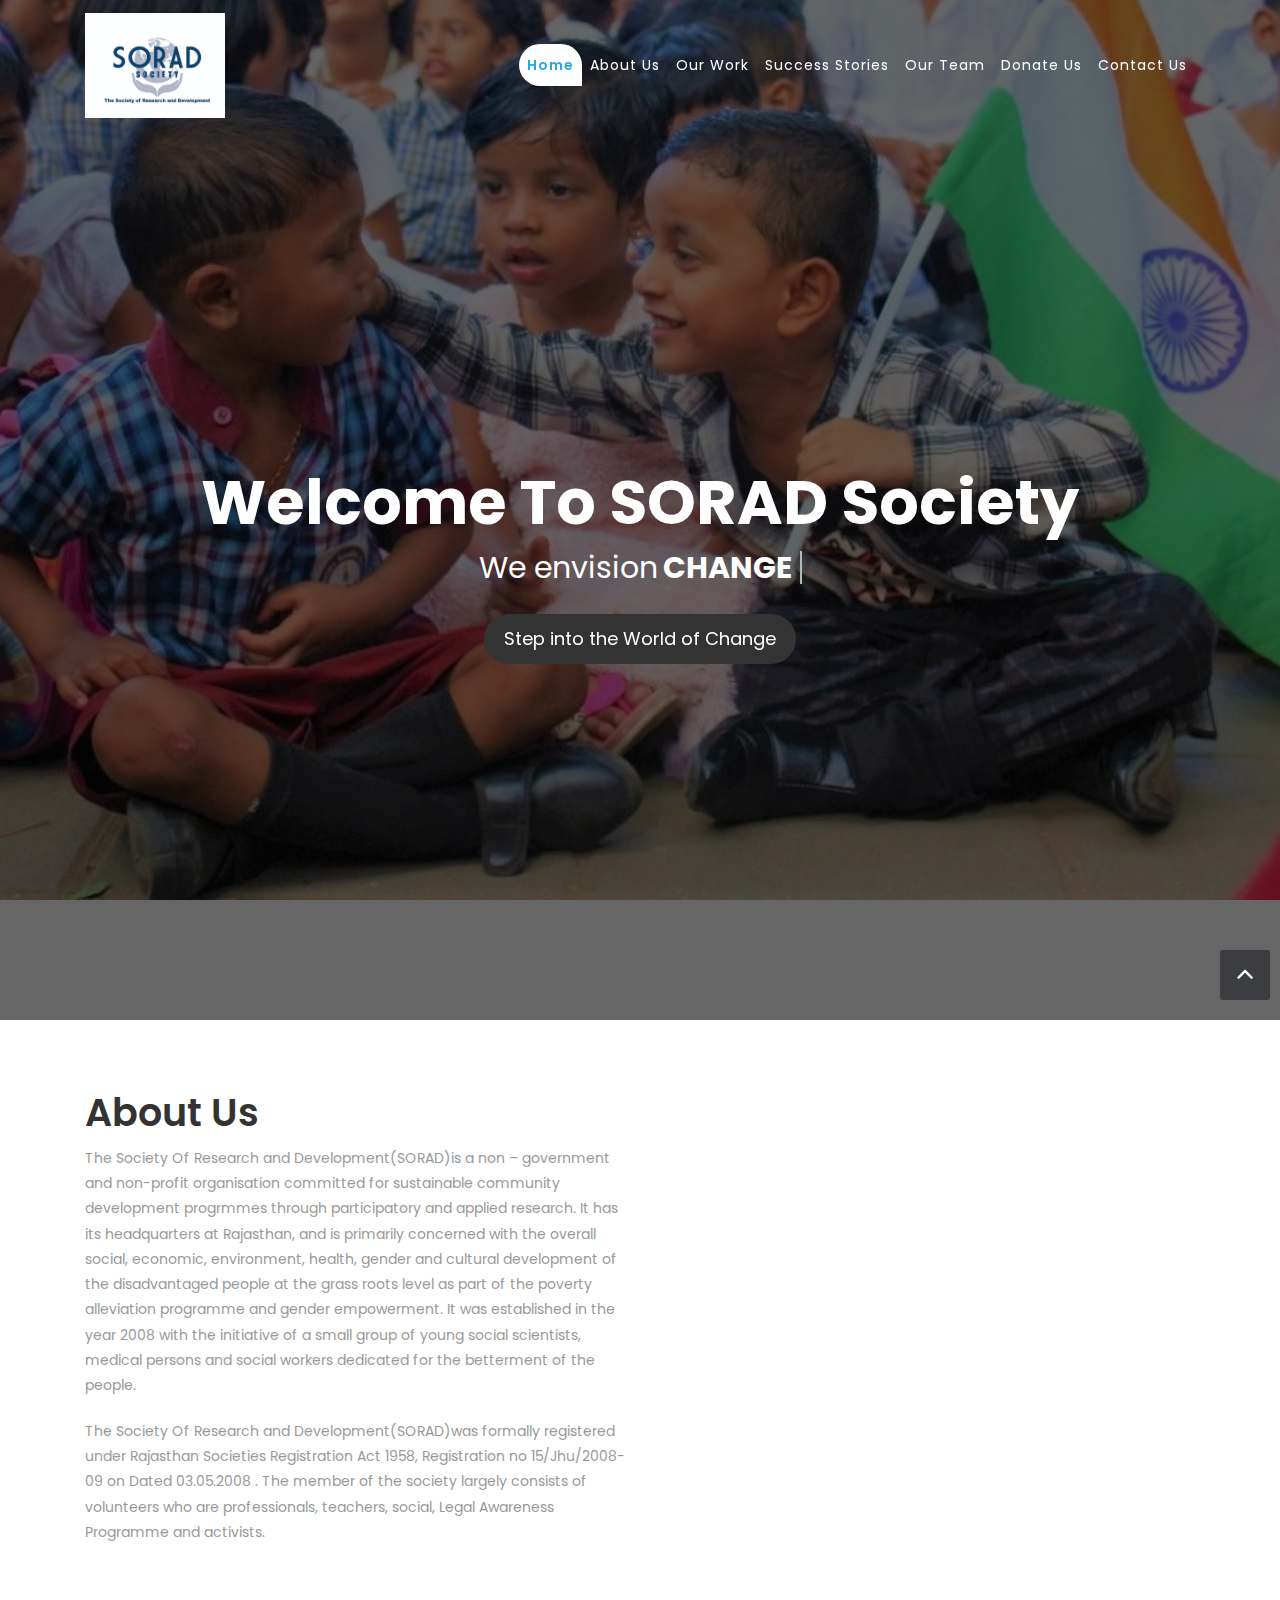
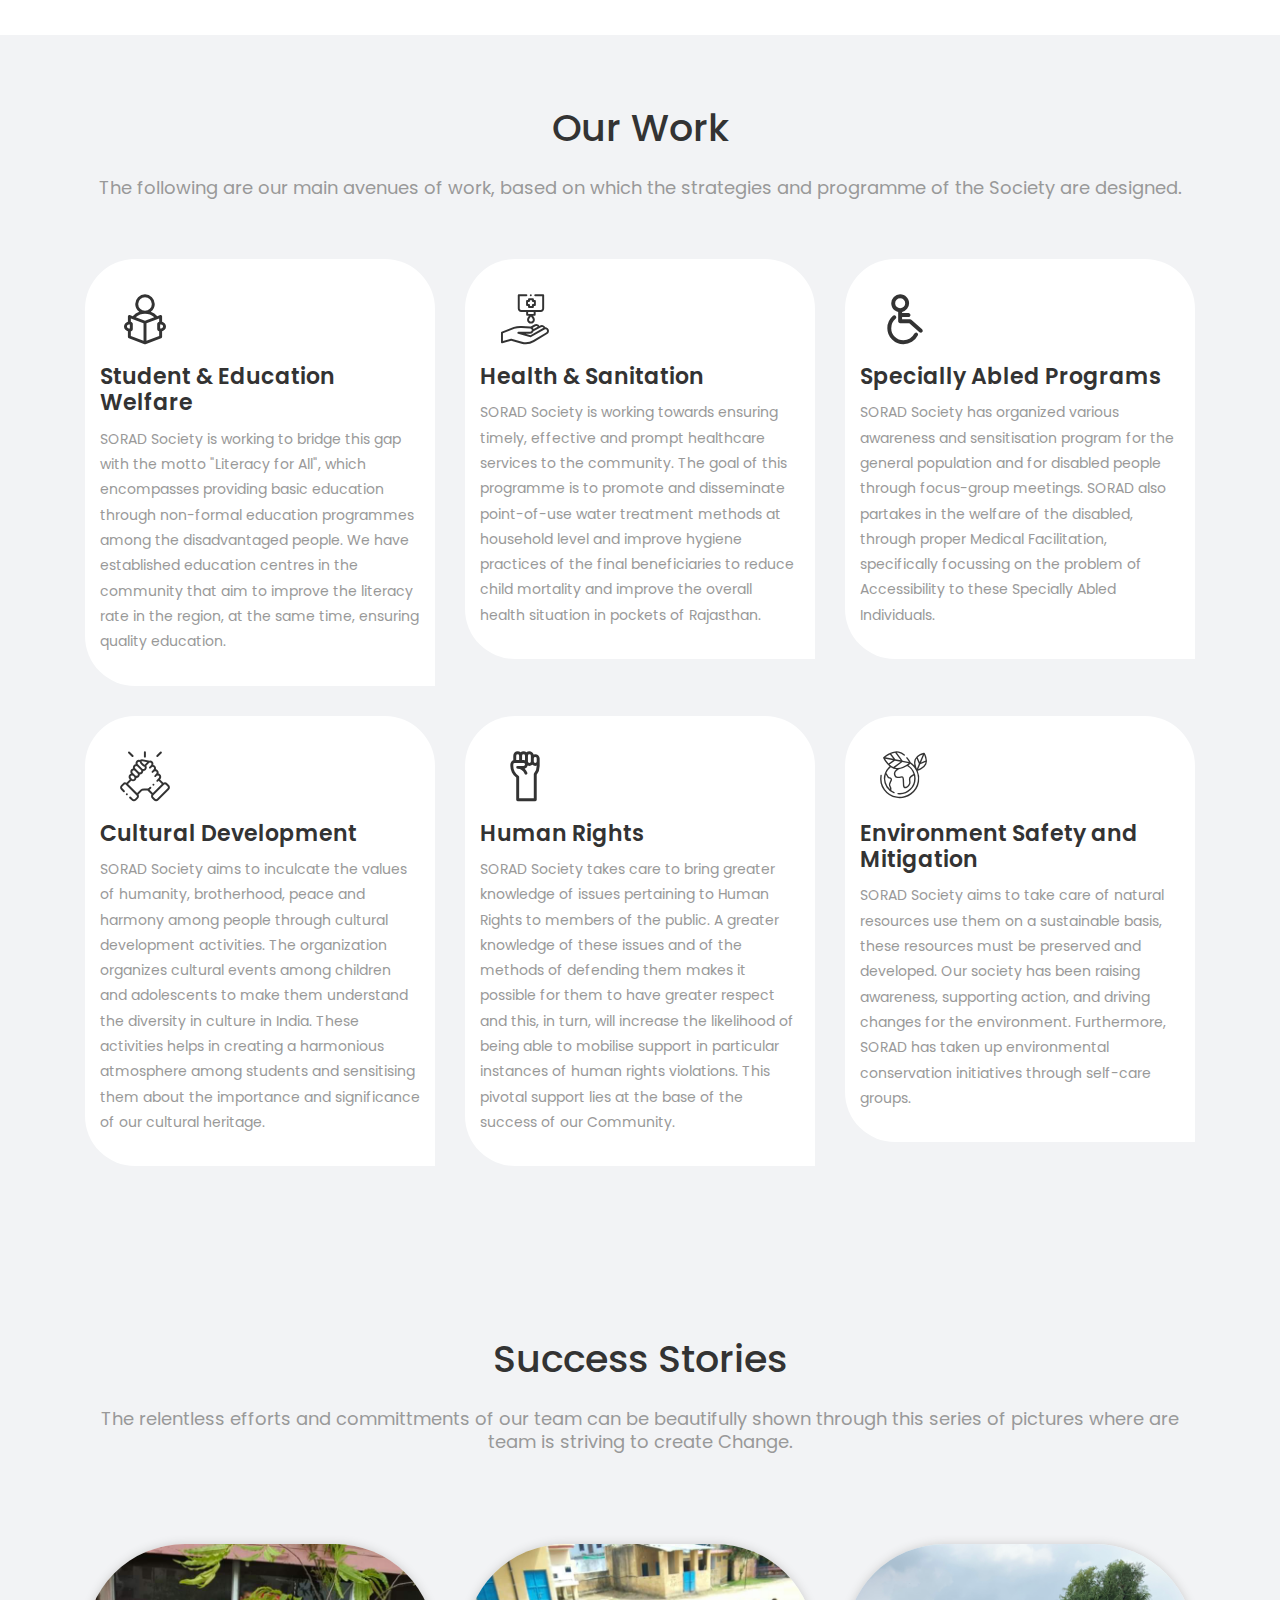
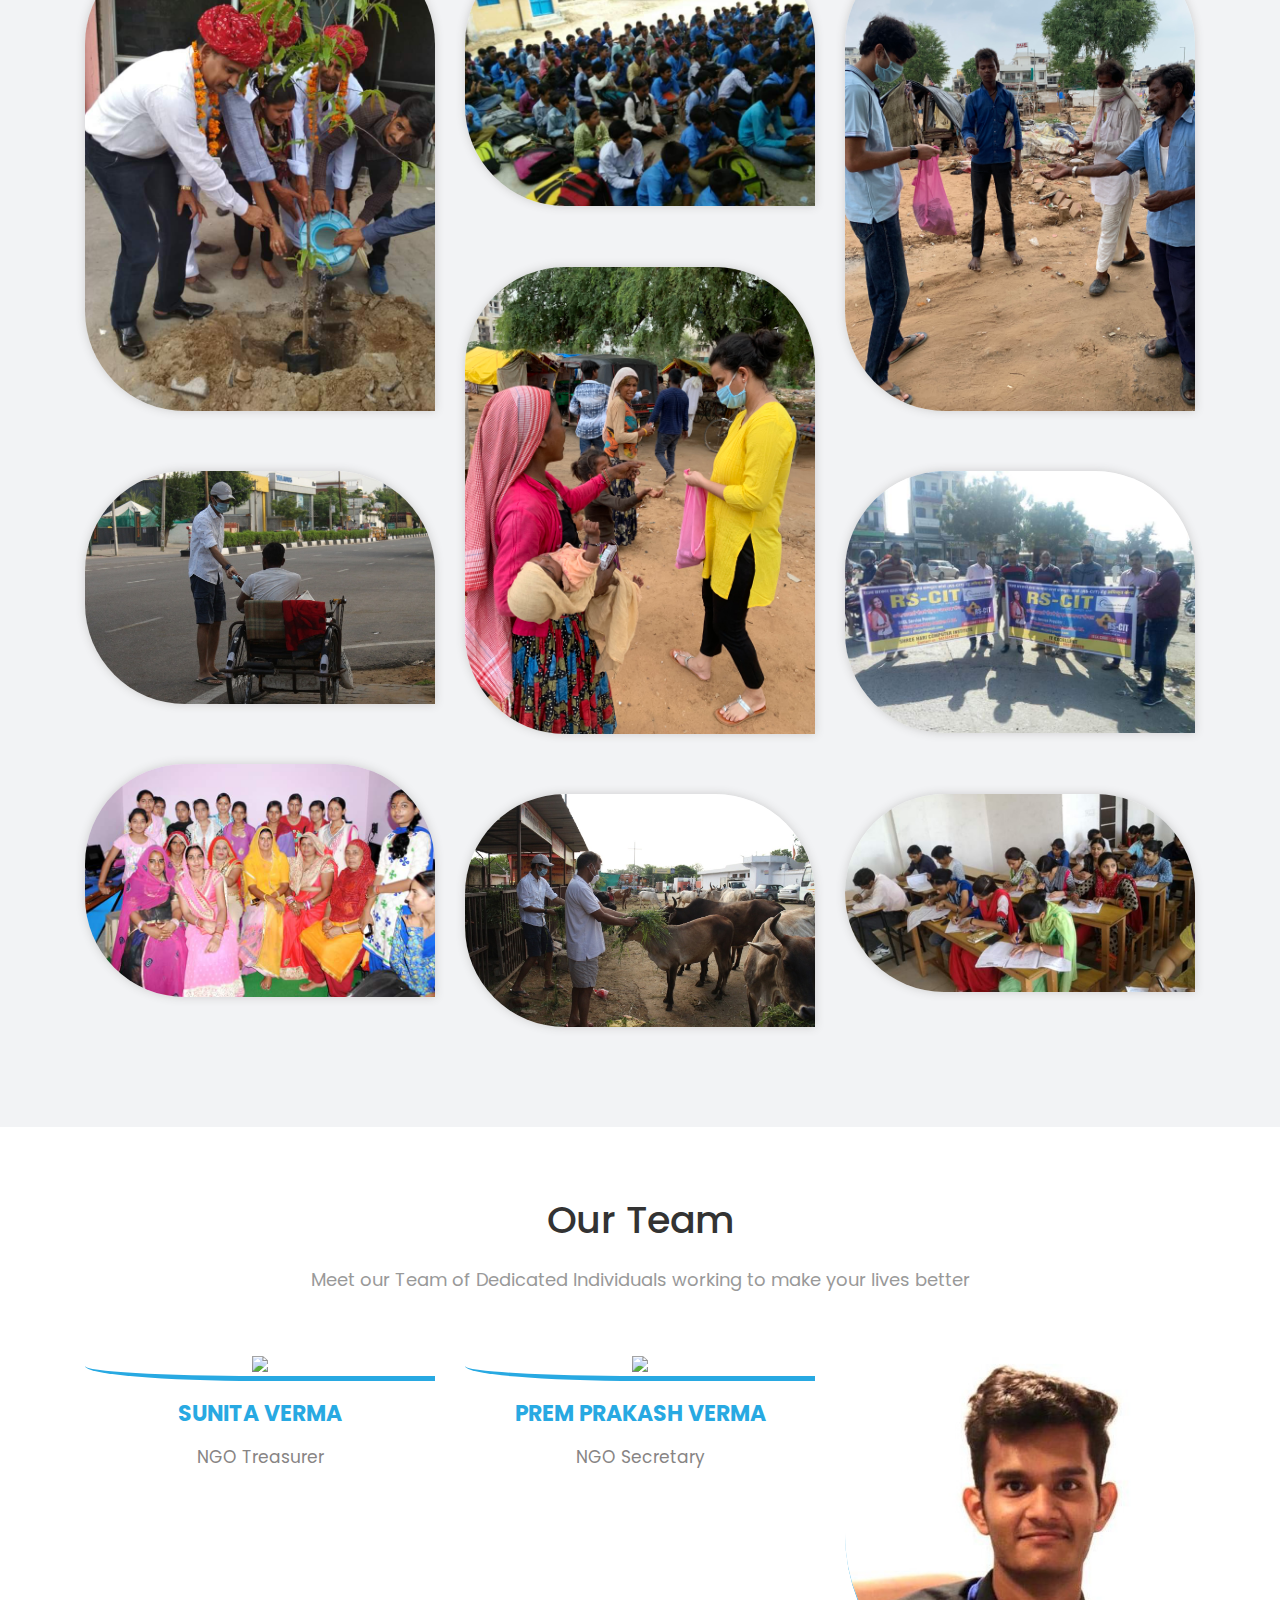
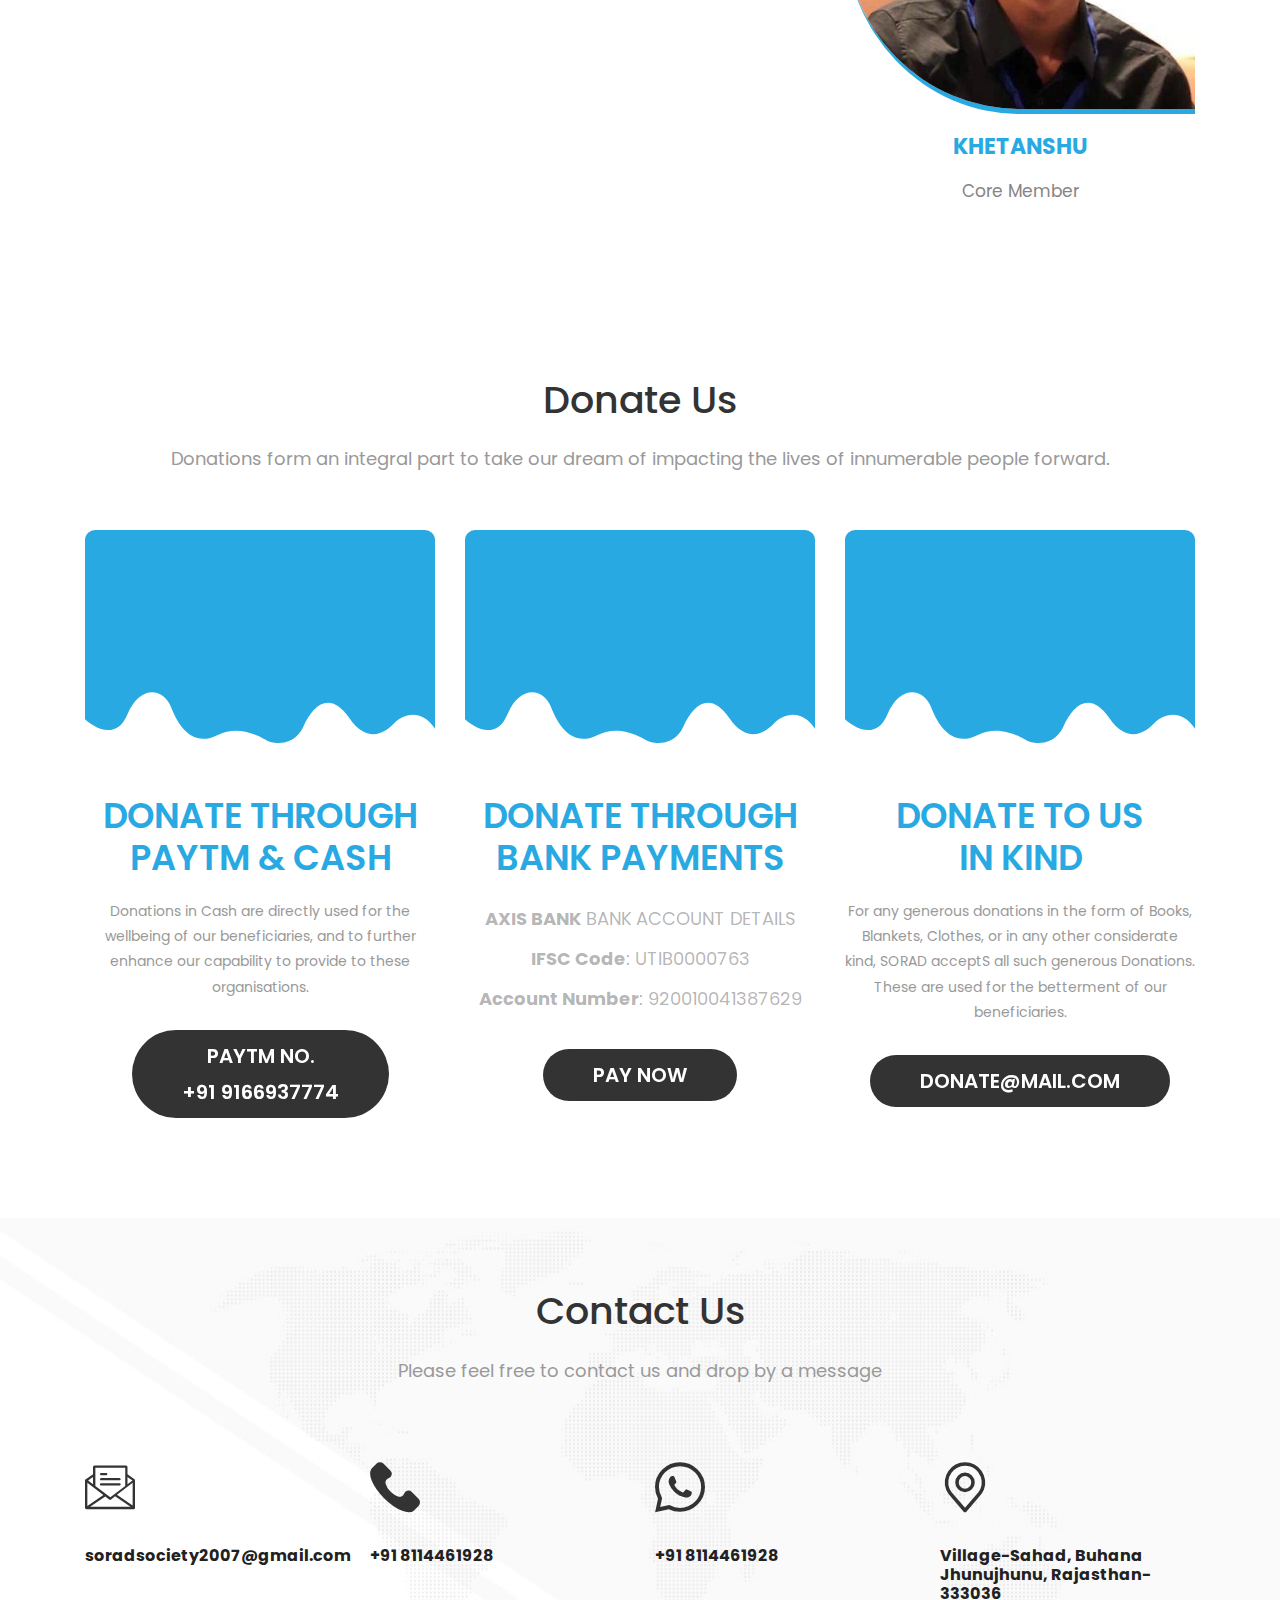
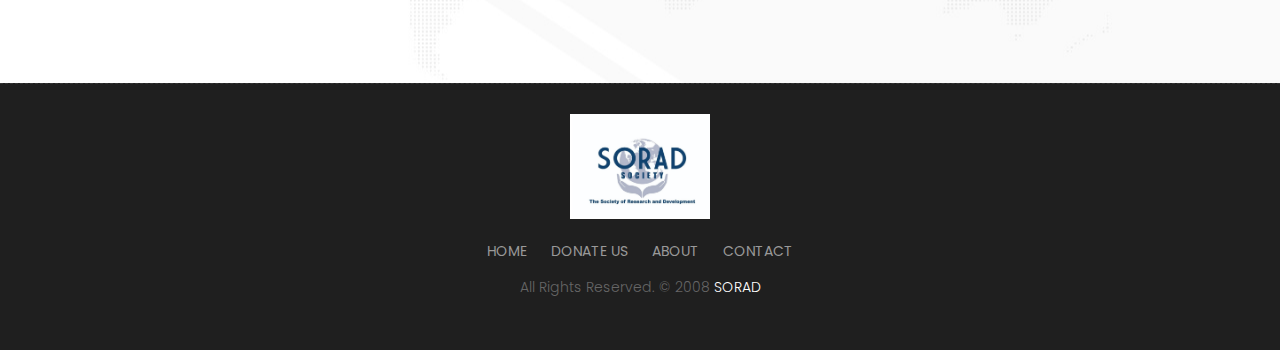
==== commit 5b3030ed: "sixth" ====
--- a/index.html
+++ b/index.html
@@ -246,9 +246,9 @@
 				</div>
 				<div class="col-md-4 col-sm-6 gallery-grid gal_b gal_a">
 					<div class="gallery-single fix">
-						<img src="uploads/gallery8.jpg" class="img-fluid" alt="Image">
-						<div class="img-overlay">
-							<a href="uploads/gallery8.jpg" data-rel="prettyPhoto[gal]" class="hoverbutton global-radius"><i class="fa fa-picture-o"></i></a>
+						<img src="uploads/gallery8.JPG" class="img-fluid" alt="Image">
+						<div class="img-overlay">
+							<a href="uploads/gallery8.JPG" data-rel="prettyPhoto[gal]" class="hoverbutton global-radius"><i class="fa fa-picture-o"></i></a>
 						</div>
 					</div>
 				</div>
@@ -271,9 +271,9 @@
 				</div>
 				<div class="col-md-4 col-sm-6 gallery-grid gal_c gal_a">
 					<div class="gallery-single fix">
-						<img src="uploads/gallery9.jpg" class="img-fluid" alt="Image">
-						<div class="img-overlay">
-							<a href="uploads/gallery9.jpg" data-rel="prettyPhoto[gal]" class="hoverbutton global-radius"><i class="fa fa-picture-o"></i></a>
+						<img src="uploads/gallery9.JPG" class="img-fluid" alt="Image">
+						<div class="img-overlay">
+							<a href="uploads/gallery9.JPG" data-rel="prettyPhoto[gal]" class="hoverbutton global-radius"><i class="fa fa-picture-o"></i></a>
 						</div>
 					</div>
 				</div>
@@ -421,7 +421,7 @@
                             <ul class="pricing-content">
                                 <li>
                                 	<b> AXIS BANK</b>
-                                	BANK ACCOUNT DETAILS
+                                	BANK ACCOUNT DETAILS<br>
                                 	<strong>IFSC Code</strong>: UTIB0000763<br>
                                 	<strong>Account Number</strong>: 920010041387629
 
@@ -468,6 +468,7 @@
             </div><!-- end title -->
 
             <div class="row">
+            	
                 <div class="col-md-3 sm-12">
                         <span class="ser-icon">
 							<i class="flaticon-mail"></i>
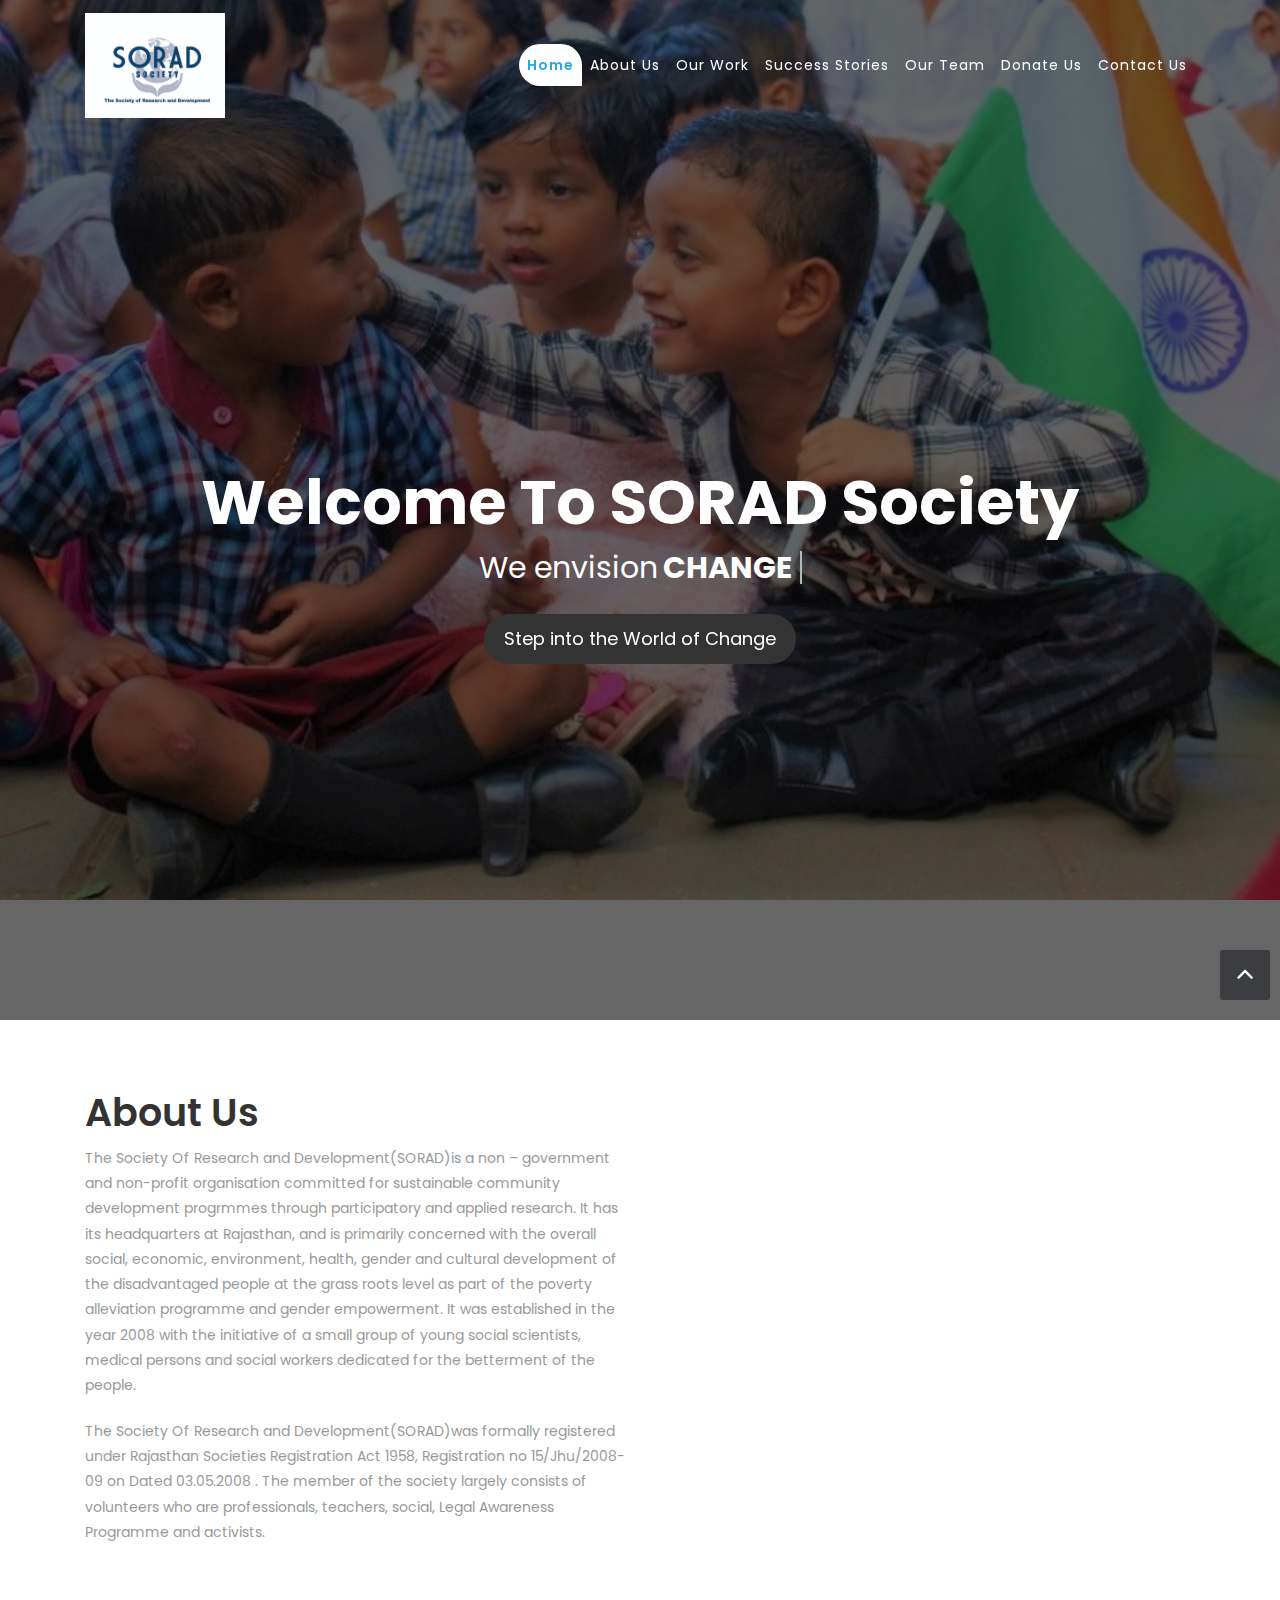
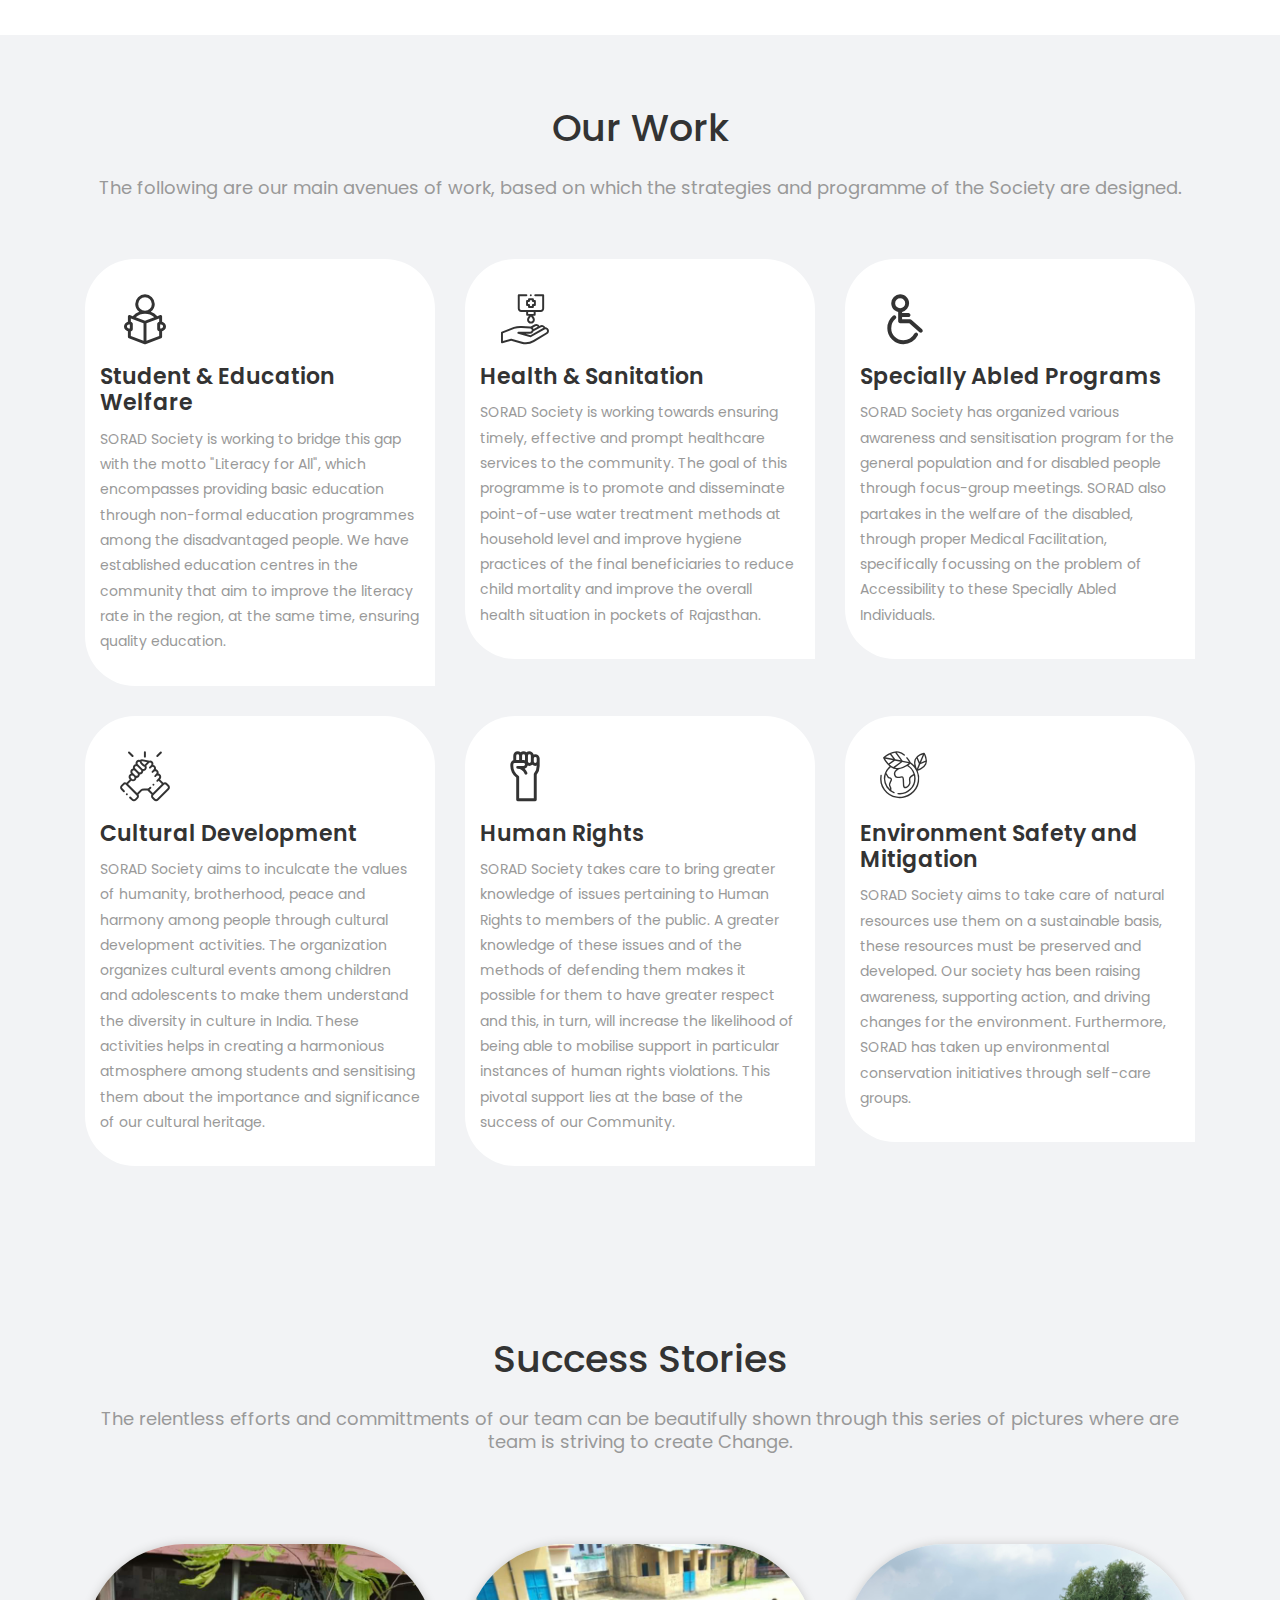
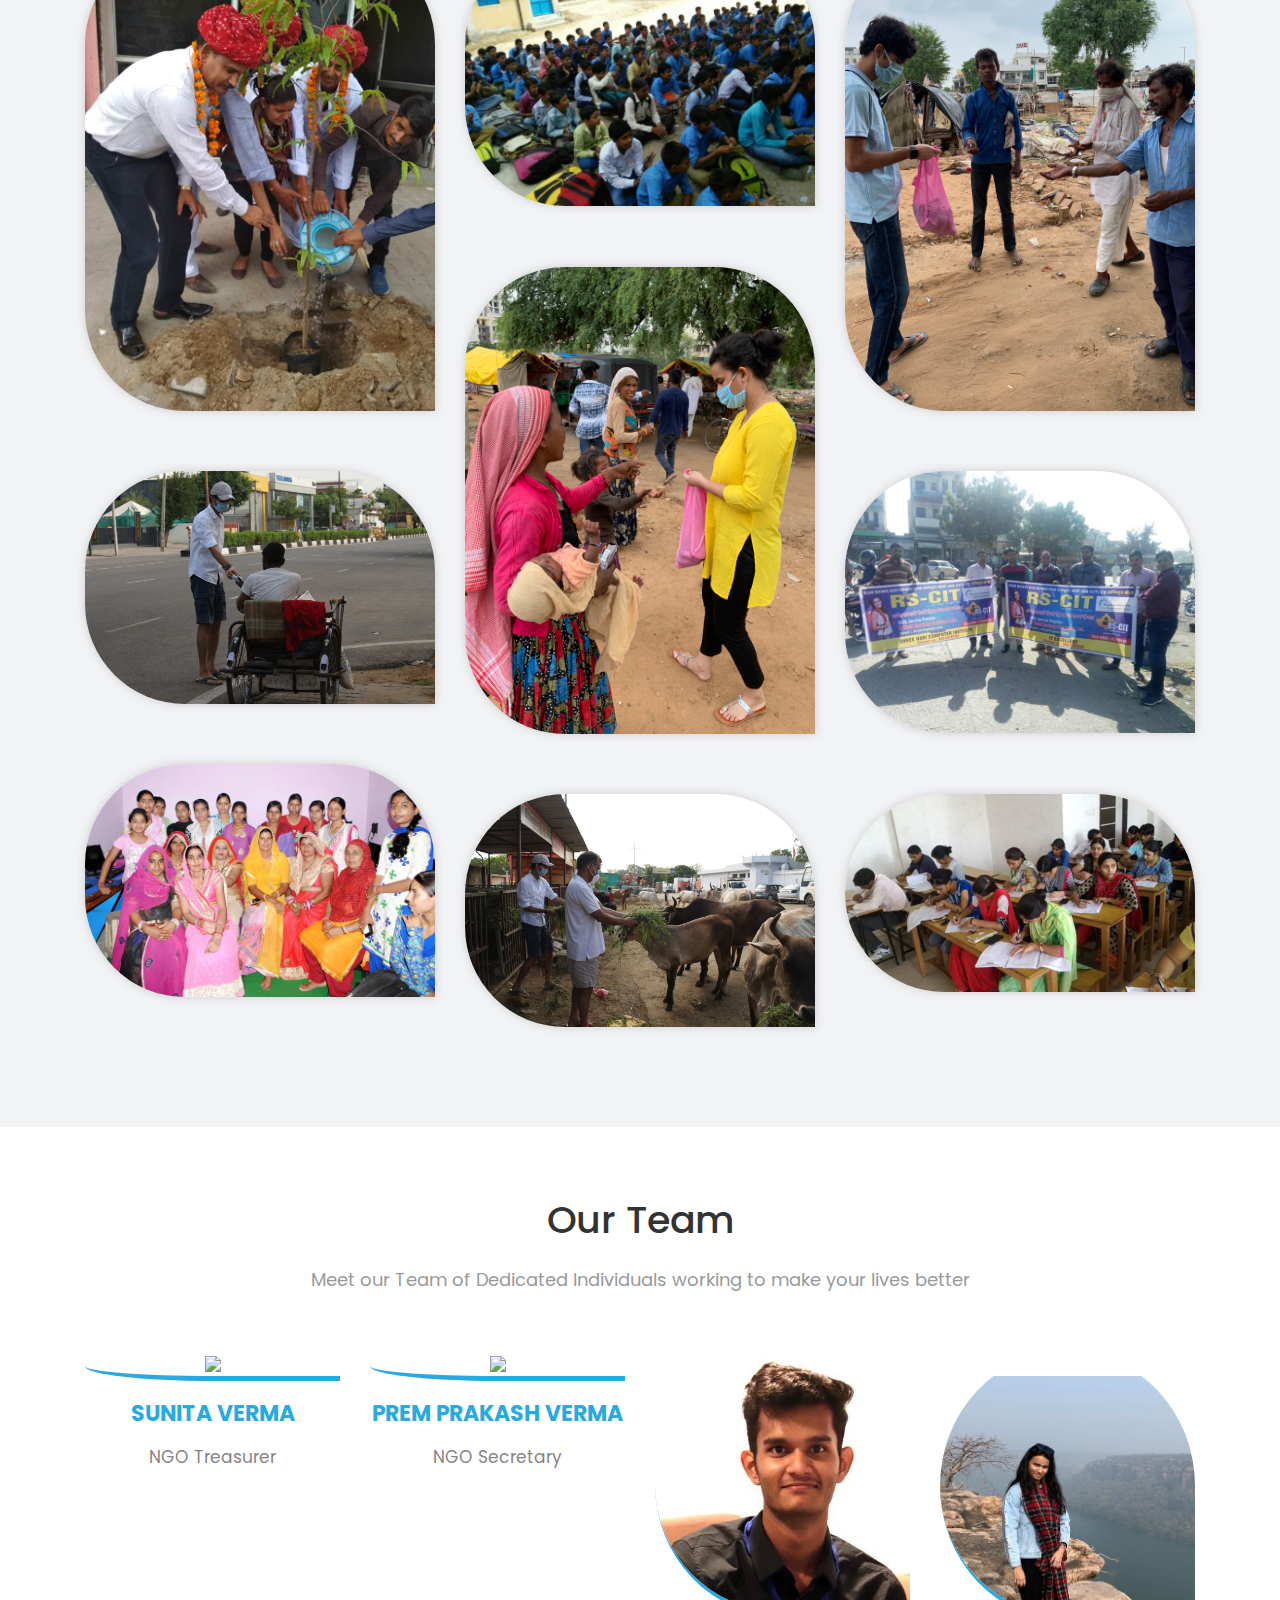
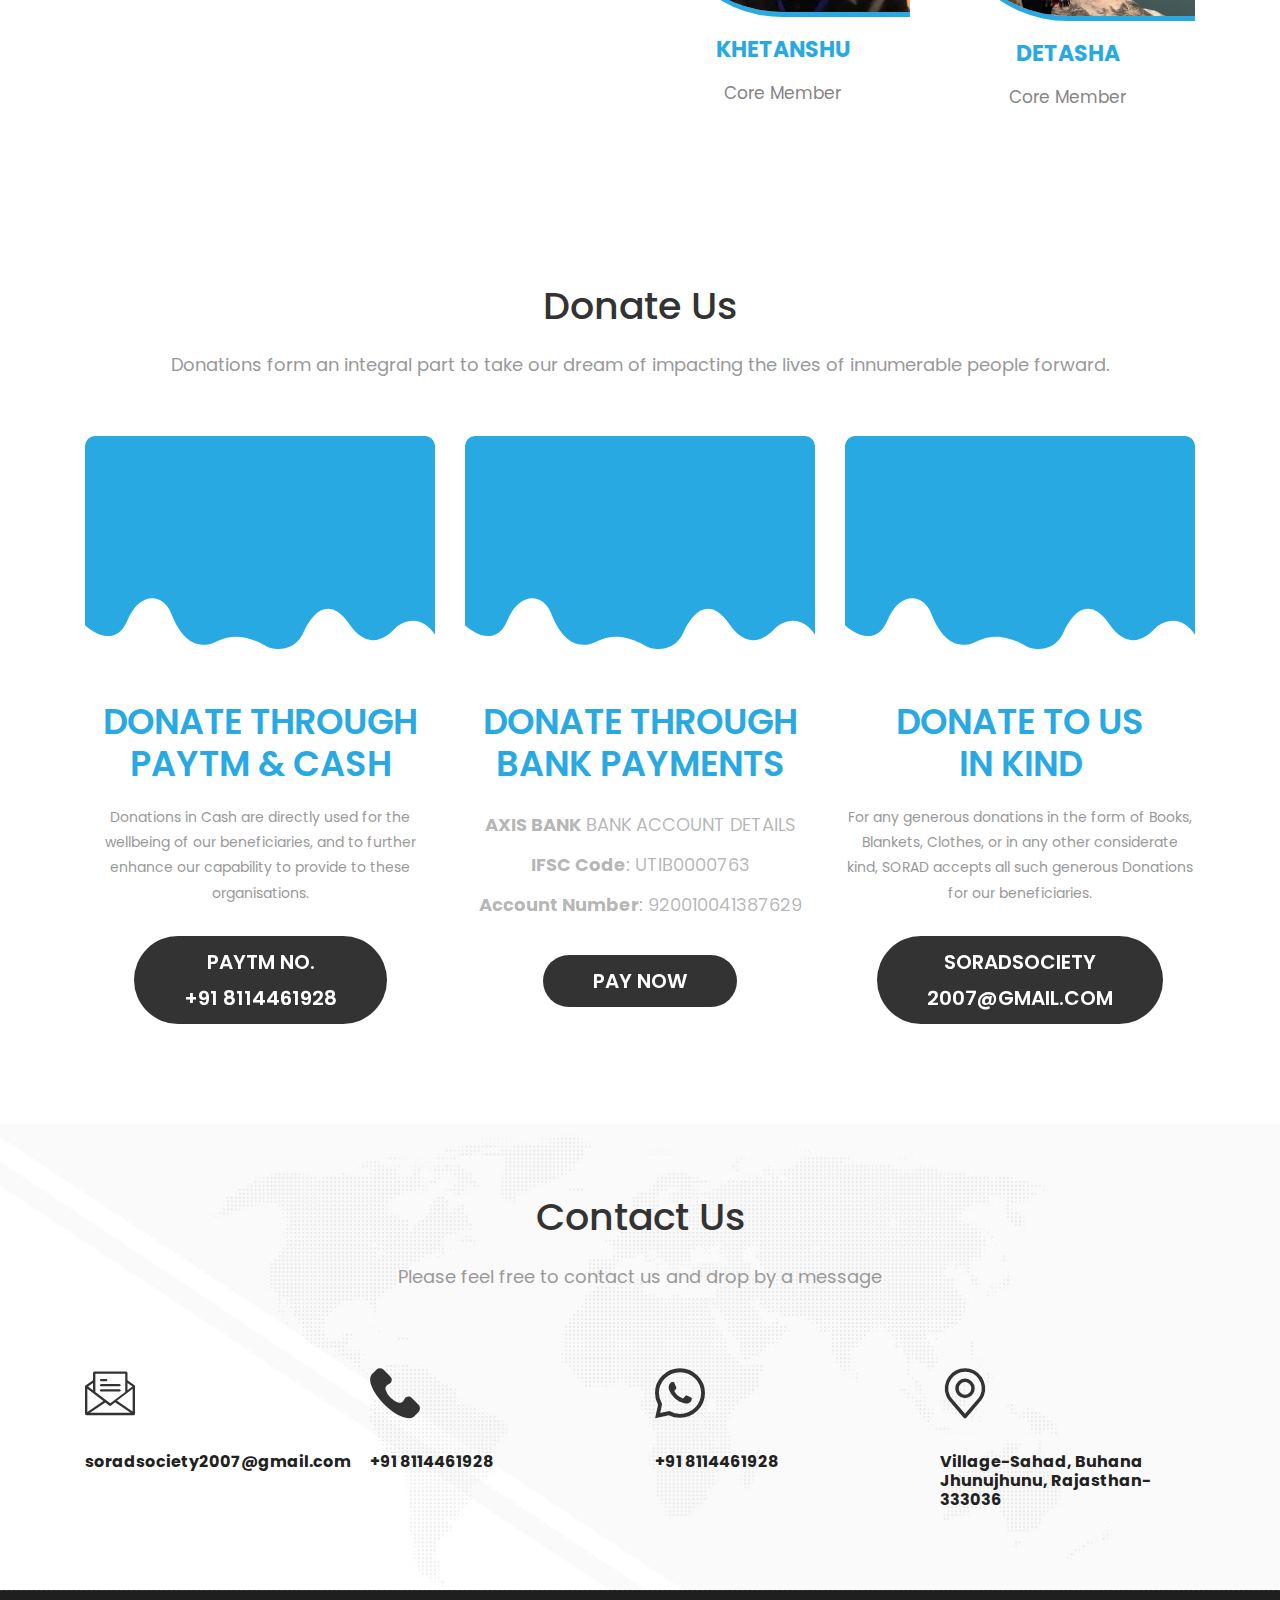
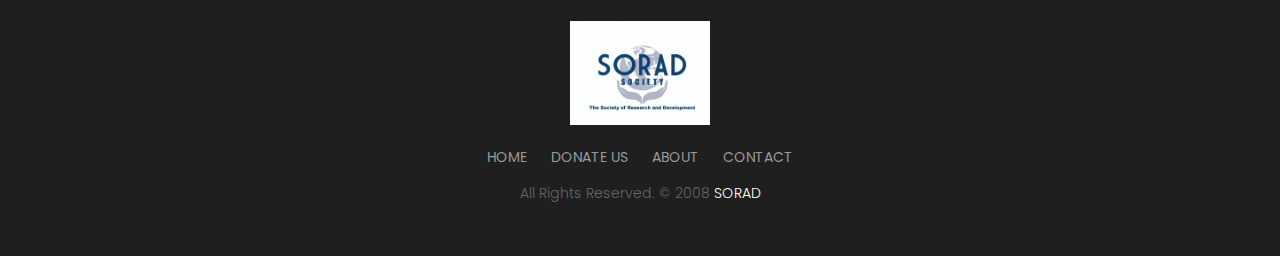
==== commit d99c7863: "seventh" ====
--- a/index.html
+++ b/index.html
@@ -299,7 +299,7 @@
 			</div><!-- end title -->
 		
 			<div class="row">
-				<div class="col-md-4 col-sm-12">
+				<div class="col-md-3 col-sm-12">
 					<div class="our-team">
 						<div class="pic">
 							<img src="images/logo.png">
@@ -317,7 +317,7 @@
 					</div>
 				</div>
 				
-				<div class="col-md-4 col-sm-12">
+				<div class="col-md-3 col-sm-12">
 					<div class="our-team">
 						<div class="pic">
 							<img src="images/logo.png">
@@ -335,7 +335,7 @@
 					</div>
 				</div>
 				
-				<div class="col-md-4 col-sm-12">
+				<div class="col-md-3 col-sm-12">
 					<div class="our-team">
 						<div class="pic">
 							<img src="uploads/Khetanshu.jpeg">
@@ -352,24 +352,26 @@
 						</div>
 					</div>
 				</div>
-				<!-- 
-				<div class="col-md-3 col-sm-6">
+				
+				<div class="col-md-3 col-sm-12">
 					<div class="our-team">
 						<div class="pic">
-							<img src="uploads/Khetanshu.jpeg">
+							<br>
+							<img src="uploads/Detasha.jpeg">
 						</div>
 						<div class="team-content">
-							<h3 class="title">Khetanshu</h3>
-							<span class="post">NGO Head</span>
-							<ul class="social">
+							
+							<h3 class="title">Detasha</h3>
+							<span class="post">Core Member</span>
+							<!-- <ul class="social">
 								<li><a href="#" class="fa fa-facebook"></a></li>
 								<li><a href="#" class="fa fa-twitter"></a></li>
 								<li><a href="#" class="fa fa-google-plus"></a></li>
 								<li><a href="#" class="fa fa-skype"></a></li>
-							</ul>
-						</div>
-					</div>
-				</div> -->
+							</ul> -->
+						</div>
+					</div>
+				</div>
 			</div>
 		</div>
 	</div>
@@ -398,7 +400,7 @@
                             <ul class="pricing-content">
                                 Donations in Cash are directly used for the wellbeing of our beneficiaries, and to further enhance our capability to provide to these organisations.
                             </ul>
-                            <a href="#pricing" class="sim-btn hvr-bounce-to-top pricingTable-signup">Paytm No.<br> +91 9166937774</a>
+                            <a href="#pricing" class="sim-btn hvr-bounce-to-top pricingTable-signup">Paytm No.<br> +91 8114461928</a>
                         </div>
                     </div>
                 </div>
@@ -449,9 +451,9 @@
                         <div class="pricing-content">
                             <h3 class="title">Donate To Us<br>In Kind</h3>
                             <ul class="pricing-content">
-                                For any generous donations in the form of Books, Blankets, Clothes, or in any other considerate kind, SORAD acceptS all such generous Donations. These are used for the betterment of our beneficiaries.
+                                For any generous donations in the form of Books, Blankets, Clothes, or in any other considerate kind, SORAD accepts all such generous Donations for our beneficiaries.
                             </ul>
-                            <a href="mailto:donate@mail.com" class="sim-btn hvr-bounce-to-top pricingTable-signup">donate@mail.com</a>
+                            <a href="mailto:soradsociety2007@gmail.com" class="sim-btn hvr-bounce-to-top pricingTable-signup">soradsociety<br>2007@gmail.com</a>
                         </div>
                     </div>
                 </div>
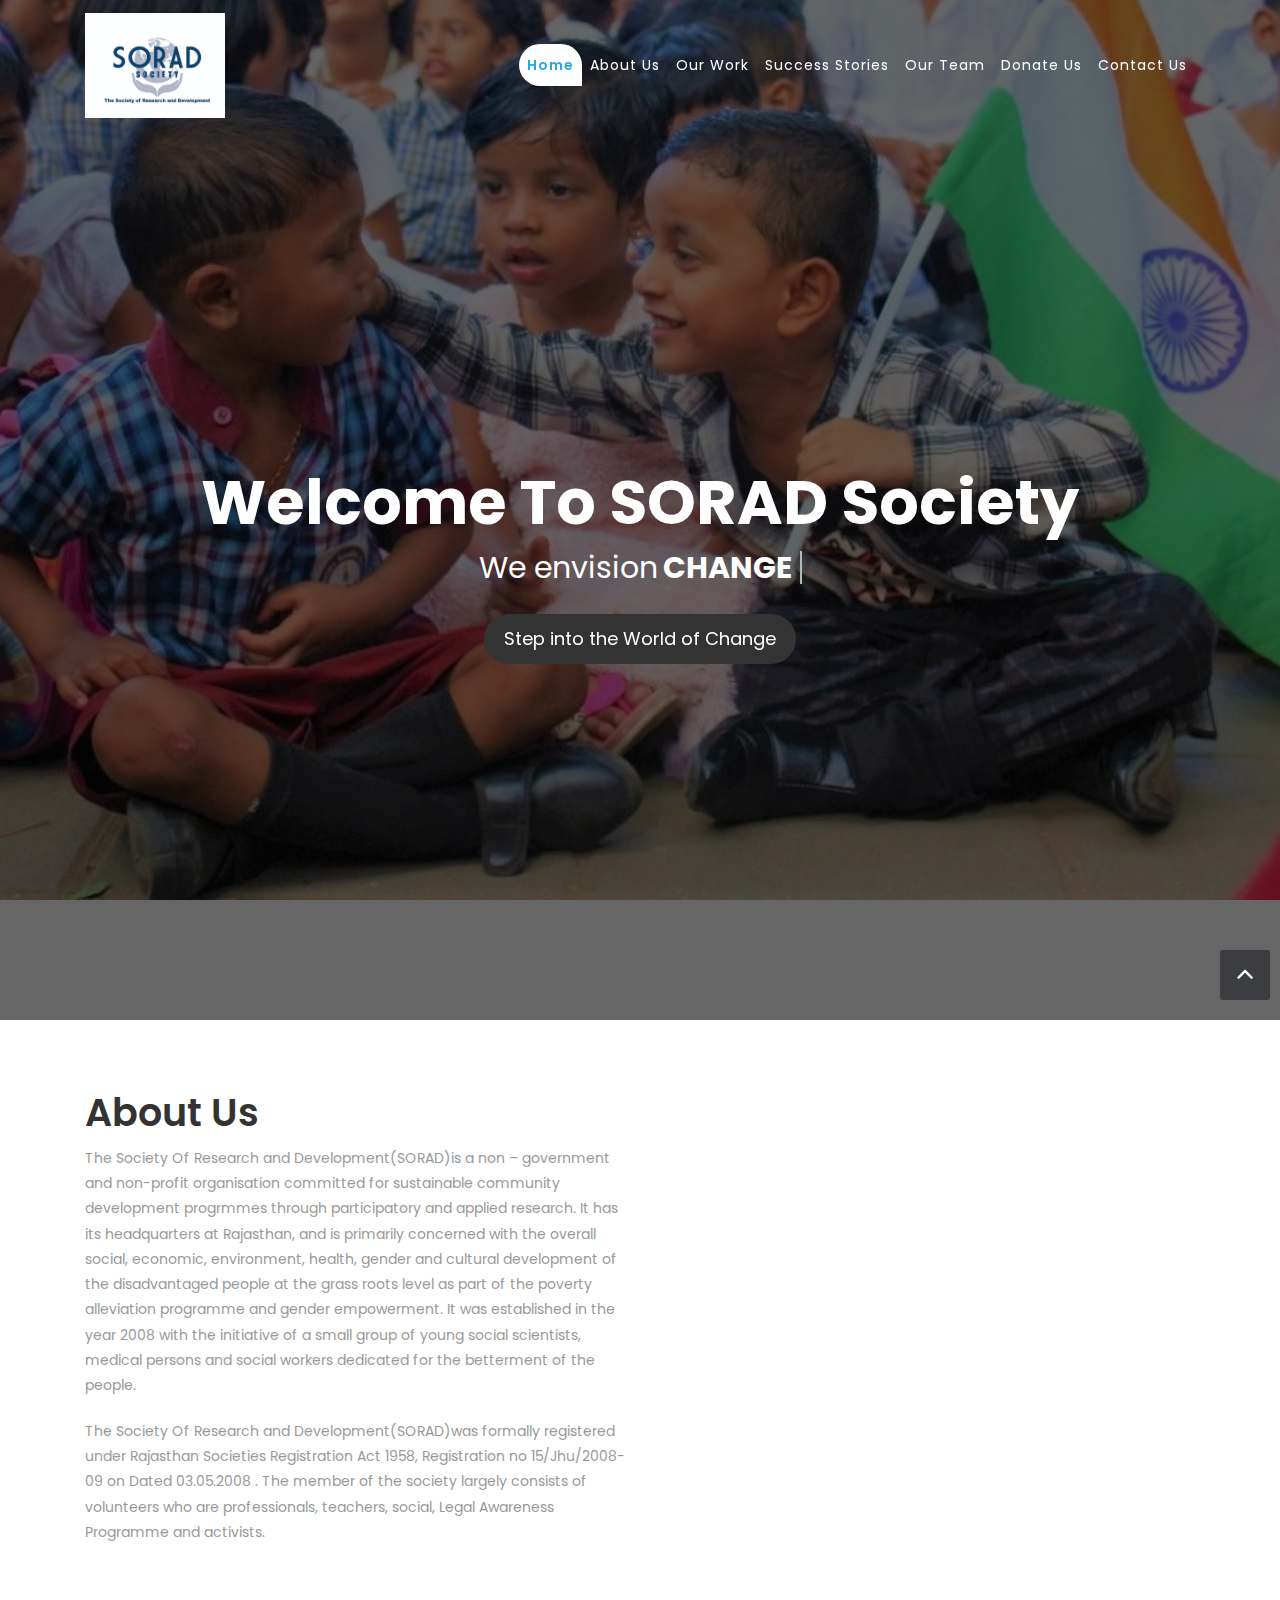
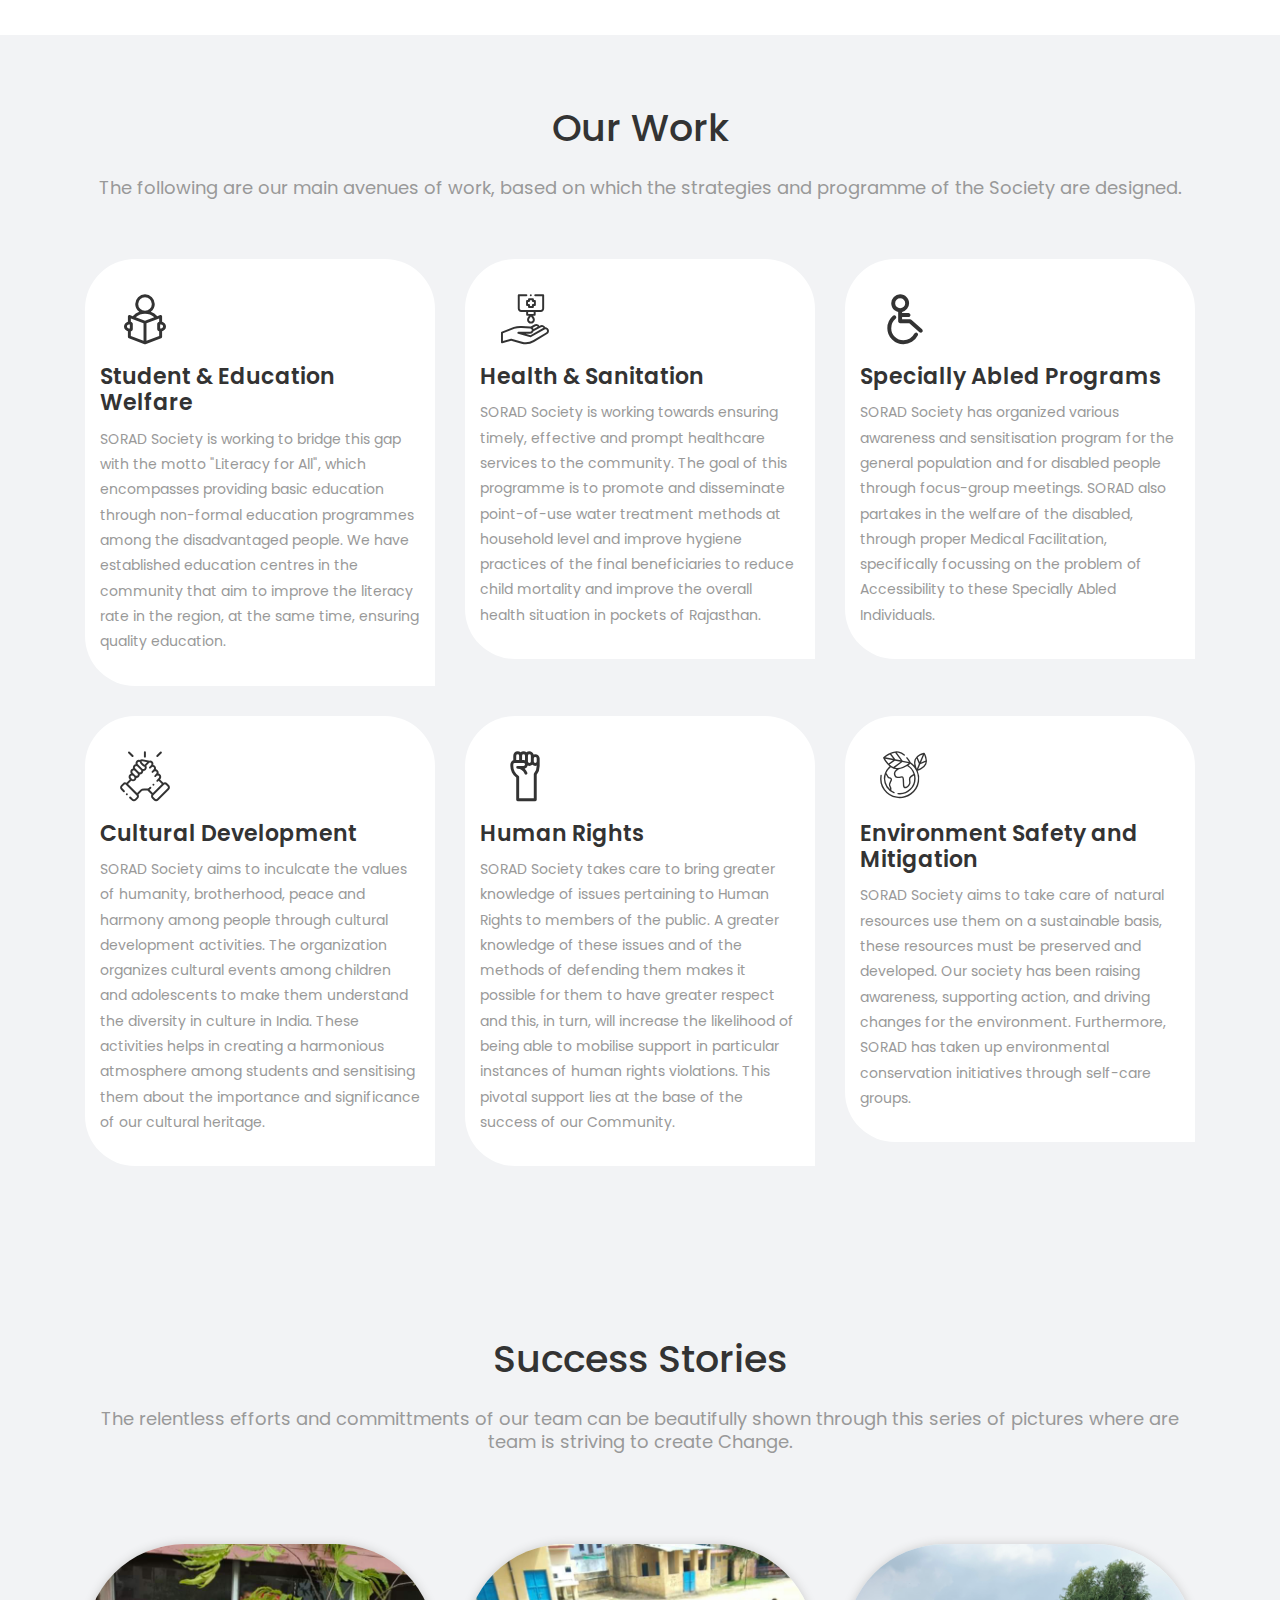
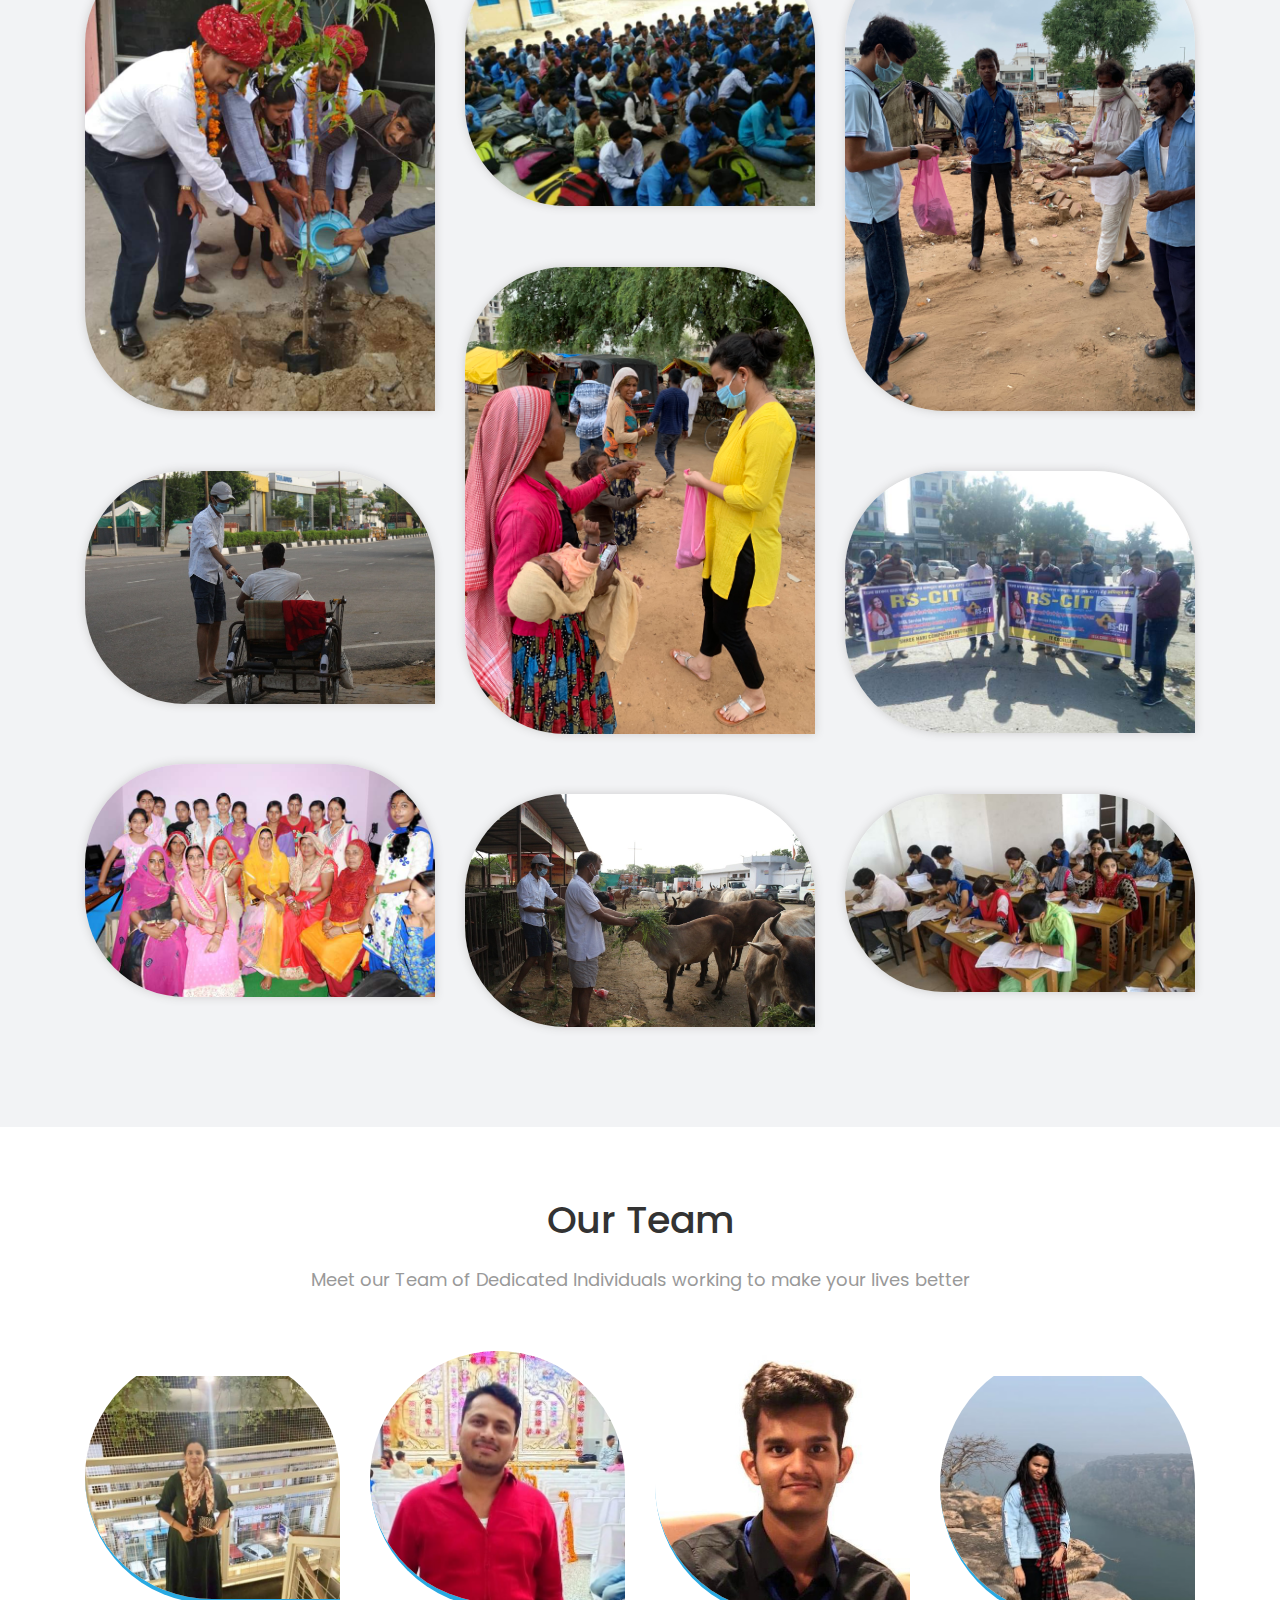
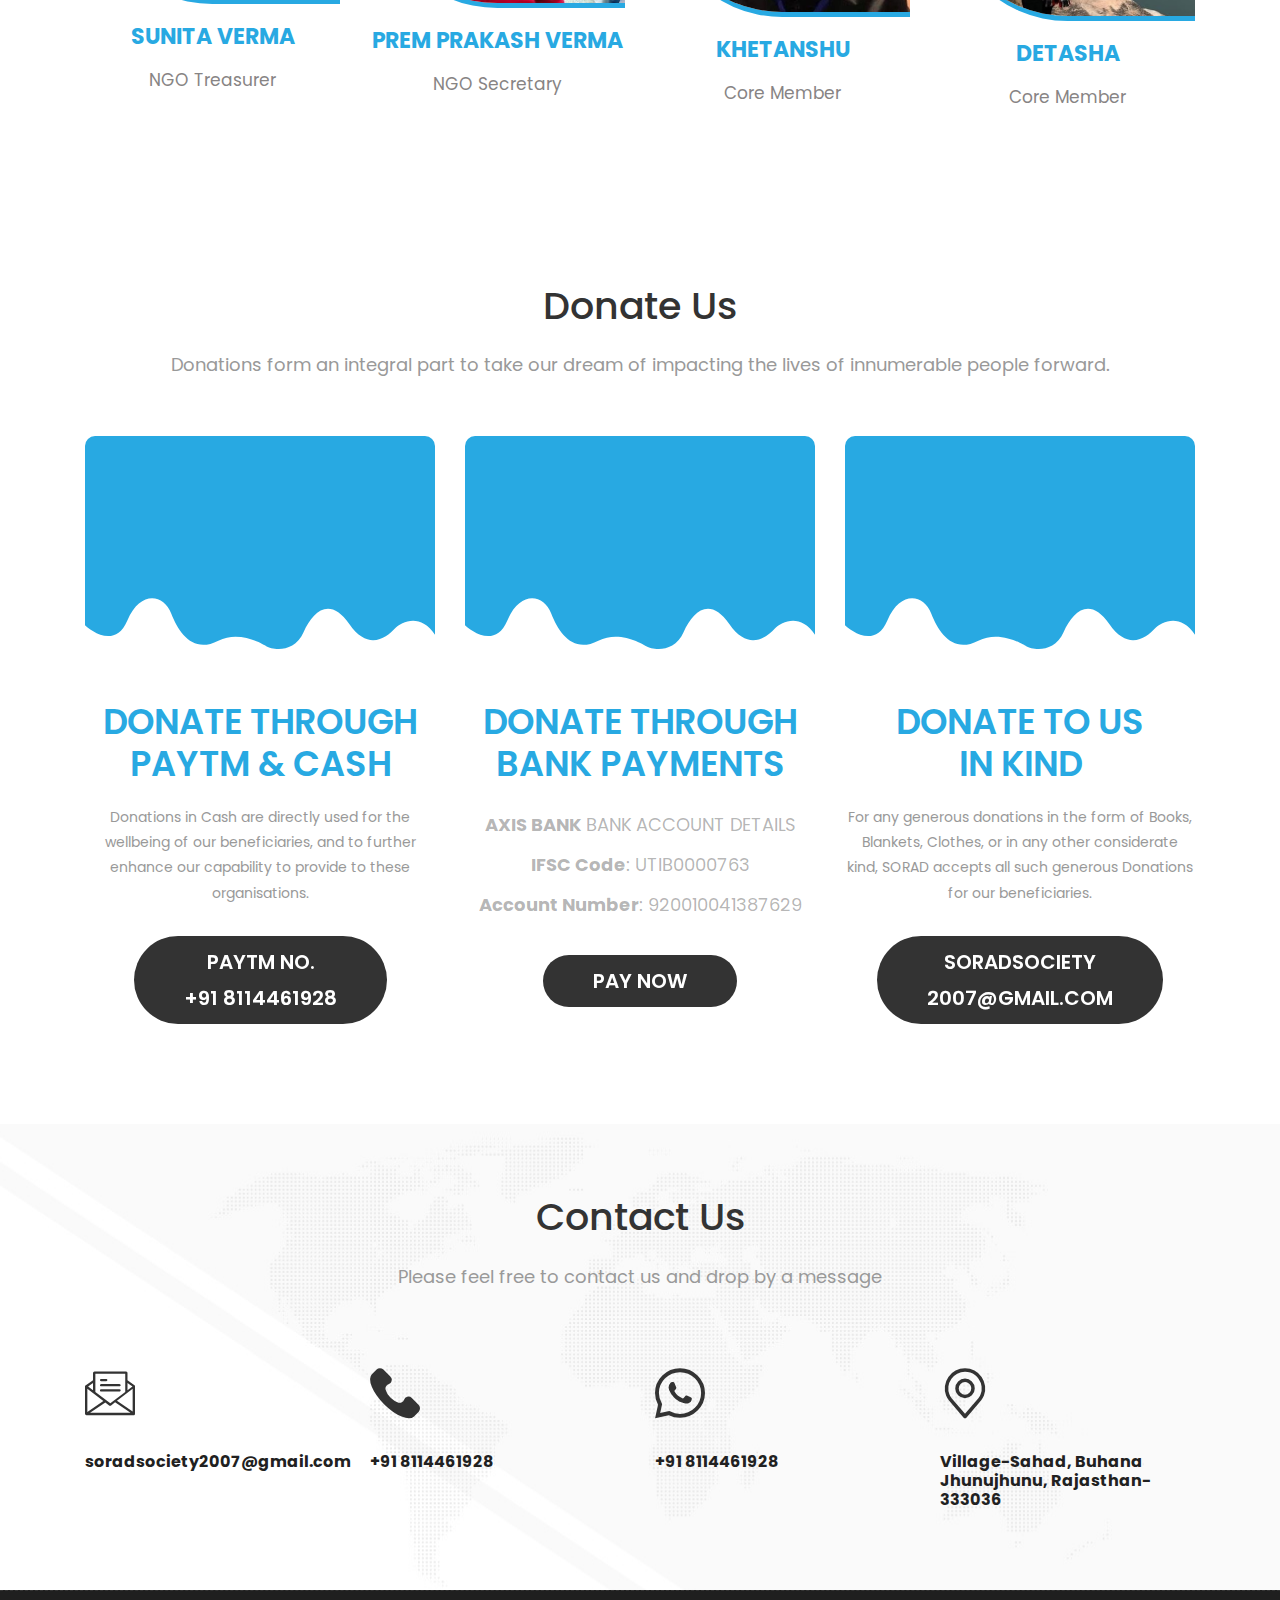
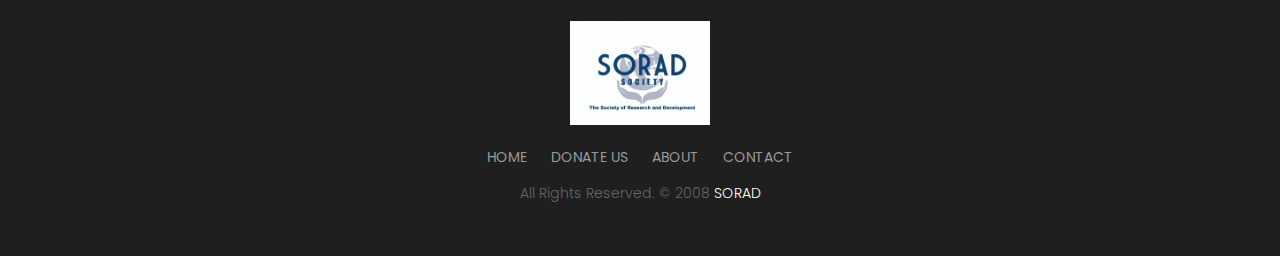
==== commit 3c2f71aa: "seventh" ====
--- a/index.html
+++ b/index.html
@@ -302,7 +302,8 @@
 				<div class="col-md-3 col-sm-12">
 					<div class="our-team">
 						<div class="pic">
-							<img src="images/logo.png">
+							<br>
+							<img src="uploads/SunitaV.jpeg">
 						</div>
 						<div class="team-content">
 							<h3 class="title">Sunita Verma</h3>
@@ -320,7 +321,7 @@
 				<div class="col-md-3 col-sm-12">
 					<div class="our-team">
 						<div class="pic">
-							<img src="images/logo.png">
+							<img src="uploads/ppv.jpeg">
 						</div>
 						<div class="team-content">
 							<h3 class="title">Prem Prakash Verma</h3>
